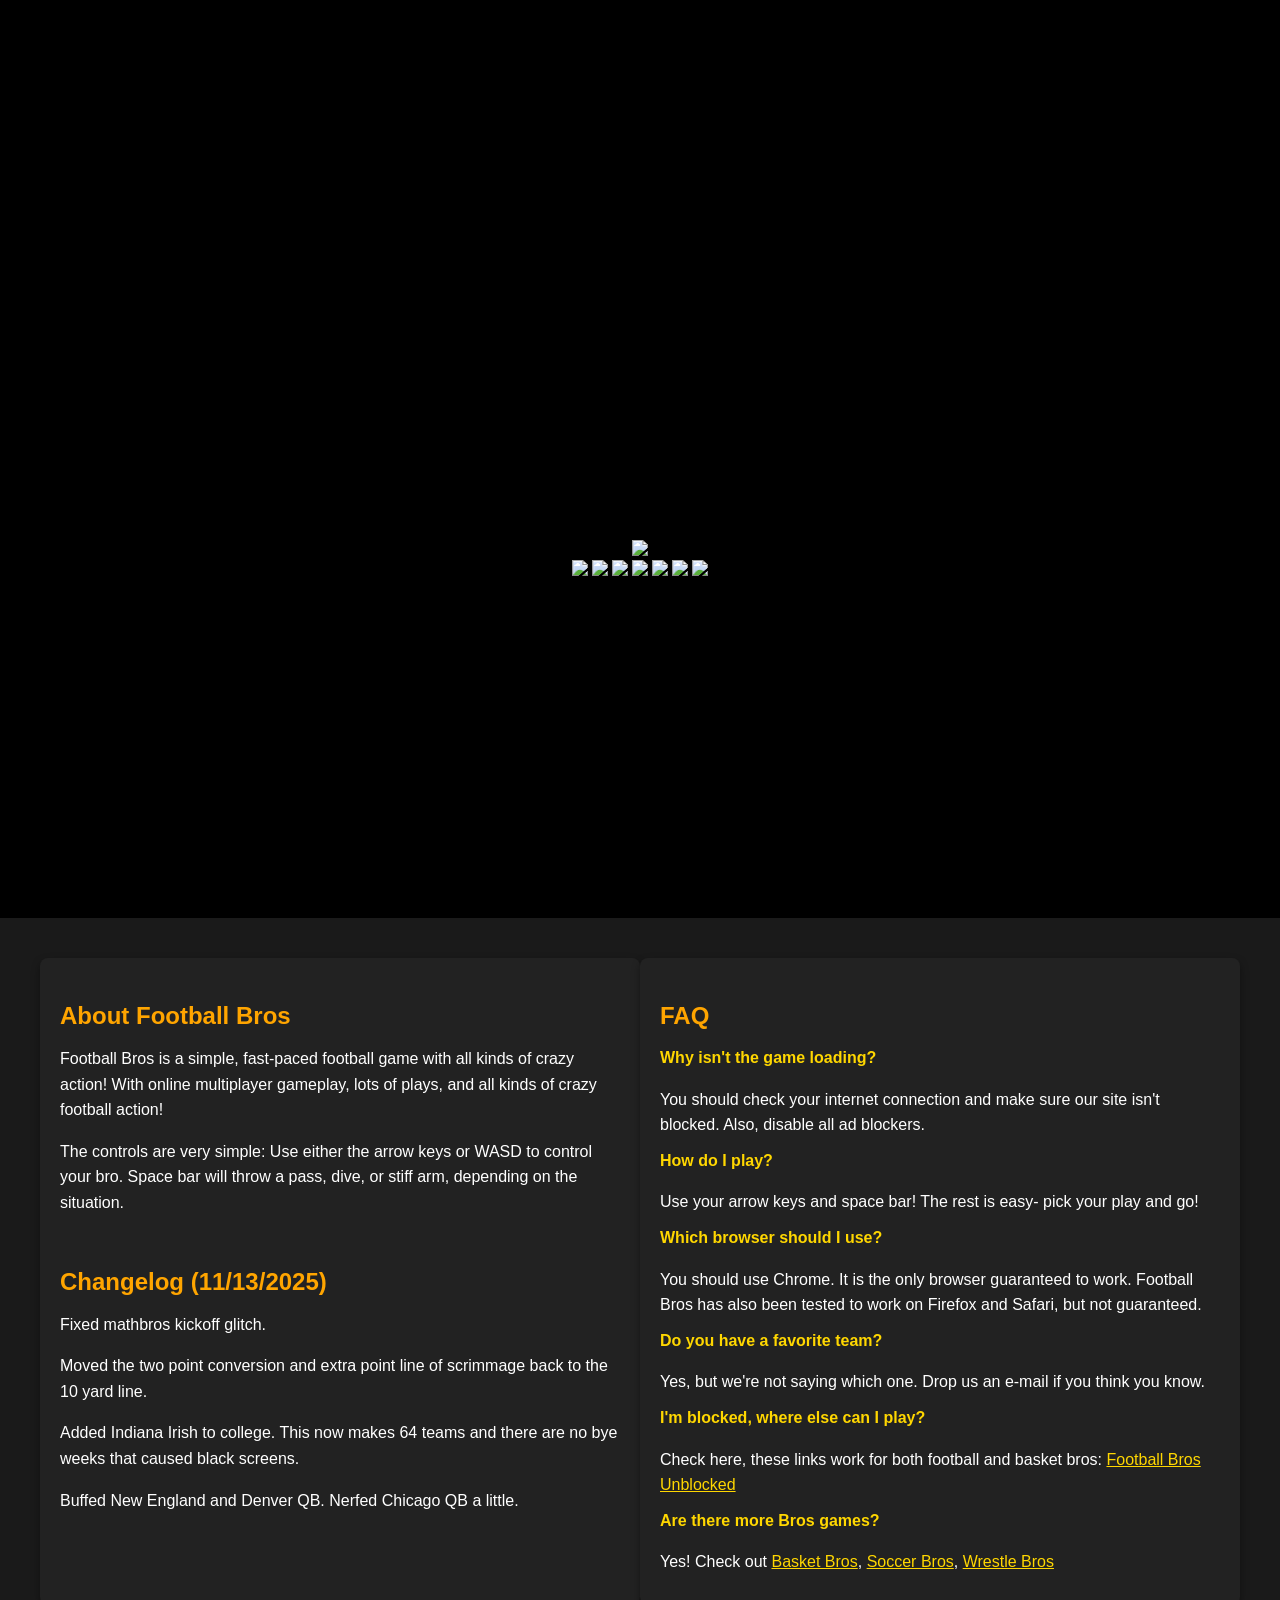
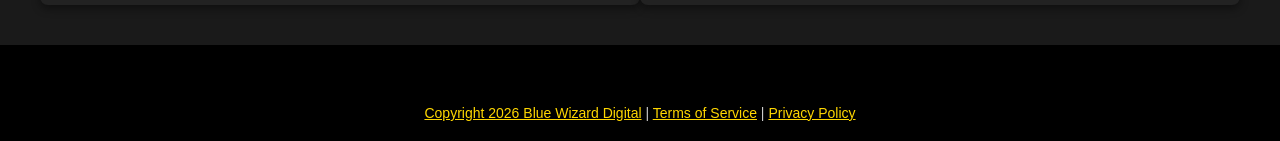
==== football-bros.html @ de3080df "Create football-bros.html" ====
<!DOCTYPE html>
<html lang="en">
<head>

	<meta charset="utf-8">

	<title>FOOTBALL BROS | Official Site</title>

	<meta name="description" content="Online multiplayer football! Bone crushing hits, long bombs, and tons more!" />
	<meta id="viewport" name="viewport" content="width=device-width, initial-scale=1.0, maximum-scale=1.0, user-scalable=no" />
	<link rel="shortcut icon" type="image/png" href="./favicon.png">
	<meta name="Keywords" content="Football, Play, Free, Online, Multiplayer, Games, IO, Sports, Scrolling, Friends">
	<meta name="author" content="Blue Wizard Digital">

	<meta property="og:type" content="website" />
	<meta property="og:url" content="https://footballbros.io" />
	<meta property="og:title" content="Football Bros" />
	<meta property="og:description" content="Online multiplayer football! Bone crushing hits, long bombs, and tons more!" />
	<meta property="og:image" content="https://footballbros.io/splash.jpg" />
	<link rel="manifest" href="manifest.json">

		<script type="text/javascript" src="./FootballBros.js?th=1791892410"></script>

	<script>

		window.addEventListener ("touchmove", function (event) { event.preventDefault (); }, { capture: false, passive: false });
		if (typeof window.devicePixelRatio != 'undefined' && window.devicePixelRatio > 2) {
			var meta = document.getElementById ("viewport");
			meta.setAttribute ('content', 'width=device-width, initial-scale=' + (2 / window.devicePixelRatio) + ', user-scalable=no');
		}
		window.addEventListener('keydown', function(e) {
			var tag = e.target.tagName;
			if (tag !== 'INPUT' && tag !== 'TEXTAREA') {
				e.preventDefault();
			}
		});
		var aCo = "US";
	</script>

	<style>
		html,body { margin: 0; padding: 0; height: 100%; background: #000000; color: orange; height: 100%; width: 100%; height: 100vh; width: 100vw; margin:0; padding:0;}
		.body::-webkit-scrollbar { /* WebKit */
 			width: 0px;
		}
		#openfl-content { background: #000000; width: 100%; height: 100%; }
		#spinner {
			-webkit-transform-origin: 50% 50%;
			-moz-transform-origin: 50% 50%;
			-o-transform-origin: 50% 50%;
			transform-origin: 50% 50%;
			 width: 82px;
			 height: 81px;
			-webkit-animation: spin1 2s infinite linear;
			-moz-animation: spin1 2s infinite linear;
			-o-animation: spin1 2s infinite linear;
			-ms-animation: spin1 2s infinite linear;
			animation: spin1 2s infinite linear;
		}




		/* Main content styling */
		#more {
			display: flex;
			justify-content: space-between;
			background-color: #1a1a1a;
			padding: 40px;
			border-top: 0px solid #444;
			color: #fff;
			font-family: 'Arial', sans-serif;
		}

		.info-box {
			width: 48%;
			background-color: #222;
			padding: 20px;
			border-radius: 8px;
			box-shadow: 0 4px 8px rgba(0, 0, 0, 0.4);
		}

		h3 {
			font-size: 24px;
			color: #ffa500; /* Football-themed color */
			margin-bottom: 15px;
		}

		p, b {
			line-height: 1.6;
			font-size: 16px;
		}

		p {
			margin-bottom: 10px;
		}

		b {
			color: #ffd700; /* Highlighted question color */
		}


		/* unvisited link */
		a:link {
		color: #ffd700;
		}

		/* visited link */
		a:visited {
		color: #ffd700;
		}

		/* mouse over link */
		a:hover {
		color: #ffd700;
		}

		/* selected link */
		a:active {
		color: #ffd700;
		}

		.notch-top-left {
			width: 20px;
			height: 20px;
			background-color: var(--background-color, #1a1a1a);
			position: absolute;
			top: -10px;
			left: -10px;
			clip-path: polygon(100% 0, 0 100%, 100% 100%);
		}

		/* Footer styling */
		footer {
			background-color: #000;
			padding: 20px 0;
			text-align: center;
			color: #ccc;
			font-size: 14px;
			border-top: 2px solid #444;
			margin-top: 40px;
			font-family: 'Arial', sans-serif;
			border: 0;
		}

		.feedback-form {
		position: absolute;
		top: 50%;
		left: 50%;
		transform: translate(-50%, -50%);
		width: 50vw;
		height: 50vh;
		background-color: #2A6DB0;
		padding: 20px;
		border: 4px solid #FF0000;
		box-shadow: 0px 0px 10px rgba(0, 0, 0, 0.5);
		text-align: center;
		color: #FFFFFF;
		}
		.feedback-form h3 {
		font-size: 24px;
		margin-bottom: 20px;
		color: #FFFFFF;
		text-shadow: 2px 2px #000000;
		}
		.feedback-form textarea {
		width: calc(100% - 20px);
		height: 50%;
		margin-bottom: 10px;
		padding: 10px;
		font-size: 16px;
		font-family: 'Courier New', Courier, monospace;
		border: 3px solid #000000;
		background-color: #000000; /* Black background */
		color: #FFFFFF; /* White text */
		resize: none;
		box-sizing: border-box;
		}
		.feedback-form button {
		width: 100%;
		padding: 12px;
		background-color: #FFD700; /* Yellowish background */
		color: #000000;
		border: 3px solid #FF0000;
		border-radius: 0;
		font-size: 18px;
		cursor: pointer;
		font-family: 'Courier New', Courier, monospace;
		text-shadow: 1px 1px #000000;
		}
		.feedback-form button:hover {
		background-color: #FFB800; /* Slightly darker yellow on hover */
		color: #FFFFFF;
		}

  	</style>


	<!-- Google tag (gtag.js) -->
		<script async src="https://www.googletagmanager.com/gtag/js?id=G-GREB63PWEL"></script>
	<script>
		window.dataLayer = window.dataLayer || [];
		function gtag(){dataLayer.push(arguments);}
		gtag('js', new Date());
		if(location.hostname != "localhost") gtag('config', "G-GREB63PWEL", { cookie_flags: 'secure;samesite=none' });
	</script>
		<!-- Google Tag Manager -->
	<script>(function(w,d,s,l,i){w[l]=w[l]||[];w[l].push({'gtm.start':
	new Date().getTime(),event:'gtm.js'});var f=d.getElementsByTagName(s)[0],
	j=d.createElement(s),dl=l!='dataLayer'?'&l='+l:'';j.async=true;j.src=
	'https://www.googletagmanager.com/gtm.js?id='+i+dl;f.parentNode.insertBefore(j,f);
	})(window,document,'script','dataLayer',"GTM-TJ7G82BL");</script>
	<!-- End Google Tag Manager -->
	
		<script>
			//Interstitial ad available event
			document.addEventListener("aip_interstitialadavailable", function(e) {
				console.log("An interstitial ad is available");
			});
		</script>
		<script>
			console.log("Initting AIP")
			window.aiptag = window.aiptag || {cmd: []};
			aiptag.cmd.display = aiptag.cmd.display || [];
			aiptag.cmd.player = aiptag.cmd.player || [];

			//CMP tool settings
			aiptag.consented = false; // GDPR setting, please set this value to false if an EU user has declined or not yet accepted marketing cookies, for users outside the EU please use true and for users accepted the GDPR also use true
			aiptag.cmp = {
				show: true,
				position: "centered",
				button: false,
				buttonText: "Privacy settings",
				buttonPosition: "bottom-left"
			}

			aiptag.cmd.player.push(function() {
				adplayer = new aipPlayer({
					AIP_ADBREAK_COMPLETE: function ()  {
						console.log("Adbreak Completed");
						Main.DoneInterstitialAd(false);
					},
					AD_WIDTH: 960,
					AD_HEIGHT: 540,
					AD_DISPLAY: 'default', //default, fullscreen, center, fill
					TRUSTED: true,
					LOADING_TEXT: 'loading advertisement',
					PREROLL_ELEM: function(){return document.getElementById('preroll')},
					AIP_COMPLETE: function (state)  {
						/*******************
						 ***** WARNING *****
						*******************
						Please do not remove the PREROLL_ELEM
						from the page, it will be hidden automaticly.
						If you do want to remove it use the AIP_REMOVE callback.
						*/
						Main.DoneVideoAd();
						window.focus();
						window.document.getElementById('openfl-content').focus();
						if(state == null) state = 'null';
						console.log('Video Ad Complete: '+state);
						SendEvent('event', 'donevideo-'+lastUnitPlayed+"-"+state);
					},
					AIP_REMOVE: function ()  {
						// Here it's safe to remove the PREROLL_ELEM from the page if you want. But it's not recommend.
					}
				});
			});

		</script>
				<script async src="//api.adinplay.com/libs/aiptag/pub/SSK/footballbros.io/tag.min.js"></script>
			
	<script>

		

	function SetupMSNotification()
	{
		console.log("notifying");
		if(typeof $msstart !== 'undefined')
		{
			console.log("notifying2");
			var id = btoa("https:\/\/footballbros.io\/sbros_364x180.png");
			$msstart.scheduleNotificationAsync({title: "Unlock new bros now!",
												description: "You are just about to unlock a new Bro! Who will it be?",
												type: 1,
												minDelayInSeconds: 24*60*60
											}).then(response => {
					console.log("notification response: "+response);
				});
			$msstart.scheduleNotificationAsync({title: "Score all over your bros!",
											description: "New bros just waiting to be scored on! Unlock them now!",
											type: 1,
											minDelayInSeconds: 24*7*60*60
										}).then(response => {
				console.log("notification response: "+response);
			});

  		}
	}

	var msAdID;
	function LoadVideo()
	{
		if(typeof $msstart !== 'undefined')
		{
			$msstart.loadAdsAsync().then(adInstance => {
    			// Use the adInstance.instanceId to make a call to showAdsAsync
				msAdID = adInstance.instanceId;
			});

			SetupMSNotification();
		}
	}

	function ShowVideo(theUnitName=null)
	{
		//Main.DoneVideoAd(true);
		//return;//! when aip is live, remove this

		console.log('SHOW_VIDEO:'+theUnitName);
		var aUnitName = "";
		if(typeof $msstart !== 'undefined')
		{
			$msstart.showAdsAsync(msAdID).then(adInstance => {
   			 	// Use the adInstance.showAdsCompletedAsync to be notified of the completion of showing the advertisement
				adInstance.showAdsCompletedAsync.then((val) => {
					console.log('MS Video Ad Complete');
					Main.DoneVideoAd();
					window.focus();
					window.document.getElementById('openfl-content').focus();
					LoadVideo();
				}).catch((err) => {
					console.log('Ms Video Ad Error');
					Main.DoneVideoAd();
					window.focus();
					window.document.getElementById('openfl-content').focus();
					LoadVideo();
				});
			});
		}
		else if(typeof gCrazySDK !== 'undefined') {
			gCrazySDK.addEventListener("adFinished", Main.DoneVideoAd); // reenable sound, enable ui
			gCrazySDK.addEventListener("adError", Main.DoneVideoAd); // reenable sound, enable ui
			gCrazySDK.requestAd();
			console.log('CG_AD_REQUESTED');
			SendEvent('event', 'cgvideo');
			return;
		}
		else if (window.ascAds) {
			console.log('[ASC] ShowVideo: ascAds=true, attempting preroll');
			// Dynamically create preroll div on demand
			var prerollDiv = ascGetOrCreateDiv("footballbros_preroll");
			prerollDiv.style.display = 'block';
			prerollDiv.style.visibility = 'visible';
			prerollDiv.style.position = 'fixed';
			prerollDiv.style.top = '50%';
			prerollDiv.style.left = '50%';
			prerollDiv.style.transform = 'translate(-50%, -50%)';
			prerollDiv.style.zIndex = '150';
			if (typeof pbjs !== 'undefined' && typeof pbjs.processAdsOnPage === 'function') {
				lastUnitPlayed = 'asc_preroll';
				SendEvent('event', 'startvideo-asc_preroll');
				console.log('[ASC] ShowVideo: calling processAdsOnPage for preroll');
				pbjs.que.push(function() { pbjs.processAdsOnPage(); });

				// Create skip button as a SEPARATE fixed element on body
				// (processAdsOnPage replaces ad div contents, destroying any children)
				var skipBtn = document.createElement('div');
				skipBtn.id = 'asc-preroll-skip';
				skipBtn.style.cssText = 'position:fixed; bottom:calc(50% - 250px); right:calc(50% - 460px); z-index:200; background:rgba(0,0,0,0.7); color:#fff; padding:8px 16px; font-family:sans-serif; font-size:14px; border-radius:4px; cursor:default; user-select:none;';
				document.body.appendChild(skipBtn);

				var countdown = 5;
				skipBtn.textContent = 'Skip in ' + countdown + '...';
				var countdownInterval = setInterval(function() {
					countdown--;
					if (countdown > 0) {
						skipBtn.textContent = 'Skip in ' + countdown + '...';
					} else {
						clearInterval(countdownInterval);
						skipBtn.textContent = 'Skip Ad \u25B6';
						skipBtn.style.cursor = 'pointer';
						skipBtn.style.background = 'rgba(0,0,0,0.85)';
						skipBtn.onmouseover = function() { skipBtn.style.background = 'rgba(50,50,50,0.95)'; };
						skipBtn.onmouseout = function() { skipBtn.style.background = 'rgba(0,0,0,0.85)'; };
						skipBtn.onclick = function() {
							clearInterval(countdownInterval);
							prerollDiv.style.display = 'none';
							prerollDiv.style.visibility = 'hidden';
							if (skipBtn.parentNode) skipBtn.parentNode.removeChild(skipBtn);
							Main.DoneVideoAd();
							window.focus();
							window.document.getElementById('openfl-content').focus();
							console.log('[ASC] ShowVideo: preroll skipped by user');
						};
					}
				}, 1000);
			} else {
				console.warn('[ASC] ShowVideo: pbjs.processAdsOnPage not available, skipping preroll');
				Main.DoneVideoAd();
				window.focus();
				window.document.getElementById('openfl-content').focus();
			}
		}
		else if (window.optiAds) {
			console.log('[OPTI] ShowVideo: no video ad support, completing immediately');
			Main.DoneVideoAd();
			window.focus();
			window.document.getElementById('openfl-content').focus();
		}
		else if (typeof adplayer === 'undefined') {
			var pr = document.getElementById('preroll');
			if (pr) { pr.style.display = 'none'; pr.style.visibility = 'hidden'; }
			Main.DoneVideoAd(true);
			SendEvent('event', 'video_adblocked');
			console.log('VIDEO_ADBLOCKED');

		} else {
			var aStr = 'preroll';
			//if(theUnitName != null) aStr = theUnitName;
			lastUnitPlayed = aStr;
			SendEvent('event', 'startvideo-'+aStr);

			aiptag.cmd.player.push(function() { adplayer.startVideoAd(theUnitName); });
		}
	}
	</script>

	<!-- Firebase App (the core Firebase SDK) -->
	<script src="https://www.gstatic.com/firebasejs/8.10.0/firebase-app.js"></script>
	<!-- Firebase Authentication -->
	<script src="https://www.gstatic.com/firebasejs/8.10.0/firebase-auth.js"></script>
	<!-- Firebase Firestore (Database) -->
	<script src="https://www.gstatic.com/firebasejs/8.10.0/firebase-firestore.js"></script>

	<script>
		// Your web app's Firebase configuration
  		const firebaseConfig = {
			apiKey: "AIzaSyAFCwYdbkLozIgtH5zuGydcjk_LNhYnve0",
			authDomain: "football-bros-8f1b3.firebaseapp.com",
			projectId: "football-bros-8f1b3",
			storageBucket: "football-bros-8f1b3.appspot.com",
			messagingSenderId: "807434051106",
			appId: "1:807434051106:web:7e2fd59782e7c13165f47b"  		};

		// Initialize Firebase
		firebase.initializeApp(firebaseConfig);
		const auth = firebase.auth();
		const db = firebase.firestore();
		var userData = "";

		function triggerSignIn()
		{
			var provider = new firebase.auth.GoogleAuthProvider();
			auth.signInWithPopup(provider);
		}

				// Save game data function
		function saveGameData(gameDataValue) {
			console.log('saving gameData:' + gameDataValue);
			var userId = auth.currentUser.uid;
			userData = gameDataValue;
			db.collection('users').doc(userId).set({
				gameData: gameDataValue
			}).then(function() {
				console.log('Game data saved');
			}).catch(function(error) {
				console.error('Error saving game data:', error);
			});
		}

		// Load game data function
		function loadGameData() { return userData; }

		function loadGameDataAsync() {
			var userId = auth.currentUser.uid;
			db.collection('users').doc(userId).get().then(function(doc) {
				if (doc.exists) {
					userData = doc.data().gameData;
					//Main.LoadGlobals();
					console.log('Game data:', doc.data().gameData);
					if (typeof Main != "undefined")
					{
						Main.LoadDataComplete();
					}
				// Use the game data in your game
				} else {
				console.log('No such document!');
				}
			}).catch(function(error) {
				console.error('Error loading game data:', error);
			});
		}

   // Firebase auth state observer
   		auth.onAuthStateChanged(function(user) {
      		if (user) {
				loadGameDataAsync();
				SendEvent('event', 'sign_in');
				console.log('user signed in');
			} else {
				console.log('No user signed in');
				SendEvent('event', 'sign_out');
			}
    	});

		function signOut()
		{
			auth.signOut().then(() => {
				Main.SignOutComplete();
				console.log('signed out');
			});
		}

		function isUserLoggedIn() {
			return auth.currentUser !== null;
		}
	</script>

	
</head>
<body style="overflow:hidden;">
	<noscript>Enable JavaScript bro!</noscript>
		<!-- Google Tag Manager (noscript) -->
	<noscript><iframe src="https://www.googletagmanager.com/ns.html?id=GTM-TJ7G82BL"
	height="0" width="0" style="display:none;visibility:hidden"></iframe></noscript>
	<!-- End Google Tag Manager (noscript) -->
		<script>

		//alert("Globals:"+localStorage.getItem("/:Globals").length);
		/////////////////////////////////////////////////////////////////////
		////////////////////////////////////////////////////////////////////
		var url = window.location.href;
		if(url.includes("www."))
		{
				url = url.replace("www.","");

				var f = document.createElement('form');
				f.action=url;
				f.method='POST';
				var i=document.createElement('input');
				i.type='hidden';
				i.name='FGlobals';
				i.value=localStorage.getItem("/:Globals");
				f.appendChild(i);

				document.body.appendChild(f);
				f.submit();
		}
		else
		{
				var aPost = "";
								var aStorage = localStorage.getItem("/:Globals");
				var aLen = 0;
				if(aStorage != null && aStorage.length > 0)
				{
						aLen = aStorage.length;
				}
				if(aPost.length > aLen) localStorage.setItem("/:Globals", aPost);
				if(aPost.length > 0 && aPost.length == aLen) localStorage.setItem("/:Globals", aPost);
		}
		/////////////////////////////////////////////////////////////////////
		////////////////////////////////////////////////////////////////////

	</script>

    <div id="loading" style="position: absolute; z-index: 15; top: 60%; left: 50%; transform: translate(-50%, 0); background: black;">
			<center><img src="assets/loading4.png"><br/>
			<img src="assets/fbro.png">
			<img src="assets/bbbro.png">
			<img src="assets/sbro.png">
			<img src="assets/wbro.png">
			<img src="assets/kbro.png">
			<img src="assets/kartbro.png">
			<img src="assets/bbro.png">
			<br/>
			</center>
	</div>
	<!-- <div id="logo" style="position: fixed; bottom: 10px; right: 10px; z-index: 1000;"><img src="assets/bw_logo.gif"></div> -->


	<div id="side-ad-left" style="display: none; position: fixed; top: 0; width: 300px; height: 100vh; background: #fff; z-index: 100; justify-content: center; align-items: center;">
	</div>
	<div id="game2" style="width: 100%; height: 100%; ">
		<div id="openfl-content"  onblur="window.focus();"
												style="width: 100%; float:left;"
									>
			<script type="text/javascript">
				lime.embed ("FootballBros", "openfl-content", 0, 0, { parameters: {} });
			</script>
		</div>
		<div id="preroll" style="width: 960px; height: 540px; display: none; position: absolute; top: 50%; left: 50%; z-index: 100; transform: translate(-50%, -50%);">
		</div>

				<div id="footballbros-io_160x600" style="width: 160px; height: 600px; visibility:hidden; position: absolute; top: 30px; left: 30px; z-index: 100;overflow: hidden;">
		</div>
		<div id="footballbros-io_160x600_2" style="width: 160px; height: 600px; visibility:hidden; position: absolute; top: 30px; left: 30px; z-index: 100;overflow: hidden;">
		</div>
		<div id="footballbros-io_300x250" style="width: 336px; height: 280px; visibility:hidden; position: absolute; top: 30px; left: 30px; z-index: 100;overflow: hidden;">
		</div>
		<div id="footballbros-io_300x250_2" style="width: 336px; height: 280px; visibility:hidden; position: absolute; top: 30px; left: 30px; z-index: 100;overflow: hidden;">
		</div>
		<script>
			// Preload 300x250 units so they're ready for the title screen
			(window.aiptag = window.aiptag || {cmd: {display: []}});
			aiptag.cmd.display = aiptag.cmd.display || [];
			aiptag.cmd.display.push(function() {
				aipDisplayTag.display('footballbros-io_300x250');
				aipDisplayTag.display('footballbros-io_300x250_2');
			});
		</script>
		<div id="footballbros-io_300x600" style="visibility:hidden; width: 300px; height: 600px; position: absolute; left: 30px; z-index: 100; overflow: hidden; background-color: rgba(0,0,0,0.5);">
		</div>
		<div id="footballbros-io_728x90" style="visibility:hidden; width: 728px; height: 90px; position: absolute; top: 30px; left: 30px; z-index: 100;overflow: hidden;">
		</div>
		<div id="footballbros-io_728x90_m" style="visibility:hidden; width: 728px; height: 90px; position: absolute; top: 30px; left: 30px; z-index: 100;overflow: hidden;">
		</div>
		<div id="footballbros-io_970x250" style="visibility:hidden; width: 970px; height: 250px; position: absolute; top: 30px; left: 30px; z-index: 100; text-align: center;overflow: hidden;">
		</div>
		
		

		<div class="feedback-form" id="feedbackForm" style="display:none;">
			<h3>Report a Bug/Glitch</h3>
			<textarea id="feedback" placeholder="Describe the bug or glitch with a lot of details, like how to make the glitch happen and anything else whether it seems useful or not..."></textarea>
			<textarea id="email" placeholder="Email address (optional)" style="height: 50px;"></textarea>
			<textarea id="discord" placeholder="Discord ID (optional)" style="height: 50px;"></textarea>
			<button onclick="sendFeedback()" id="submitBtn">Submit Feedback</button>
			<br/>
			<br/>
			<button onclick="document.getElementById('feedbackForm').style.display='none'" id="submitBtn">Cancel</button>
			<p id="responseMsg"></p>
		</div>
		<script>
			//                                                                                                                          var doFeedback = true;
			function getOSFromUserAgent() {
				const userAgent = navigator.userAgent;
				const platform = navigator.platform;

				// Check for common platforms and OS
				if (/Windows NT/i.test(userAgent)) return 'Windows';
				if (/Mac OS X/i.test(userAgent)) return 'macOS';
				if (/Linux/i.test(userAgent)) return 'Linux';
				if (/Android/i.test(userAgent)) return 'Android';
				if (/iPhone|iPad|iPod/i.test(userAgent)) return 'iOS';
				if (/CrOS/i.test(userAgent)) return 'Chrome OS';

				// Default to the platform if no match
				return platform || 'Unknown';
			}
			async function sendFeedback() {
				var feedback = '*'+document.getElementById("feedback").value.trim()+'*';
				var email = document.getElementById("email").value.trim();
				var discord = document.getElementById("discord").value.trim();
				const screenResolution = `${window.screen.width}x${window.screen.height}`;
				const windowResolution = `${window.innerWidth}x${window.innerHeight}`;
				var aOS = getOSFromUserAgent();
				var aCity = "Spokane";
                const hostname = window.location.hostname;
				const gpu = (() => {
					const canvas = document.createElement('canvas');
					const gl = canvas.getContext('webgl') || canvas.getContext('experimental-webgl');
					const debugInfo = gl?.getExtension('WEBGL_debug_renderer_info');
					const gpuInfo = debugInfo ? gl.getParameter(debugInfo.UNMASKED_RENDERER_WEBGL) : 'Unknown';

					// Cleanup
					canvas.remove(); // Remove the canvas from the DOM (if it was added)
					return gpuInfo;
				})();

				feedback = feedback + '\nDomain: ' + hostname;
				feedback = feedback + ', OS: ' + aOS;
				feedback = feedback + ', Screen res: ' + screenResolution;
				feedback = feedback + ', Window res: ' + windowResolution;
				feedback = feedback + ', GPU: ' + gpu;
				feedback = feedback + ', City: ' + aCity;
				feedback = feedback + ', Email: ' + email;
				feedback = feedback + ', Discord: ' + discord;

				const responseMsg = document.getElementById("responseMsg");
				const submitBtn = document.getElementById("submitBtn");

				if (!feedback) {
				alert("Please enter feedback.");
				return;
				}

				submitBtn.disabled = true;
				responseMsg.textContent = "Submitting...";

				try {
				const response = await fetch("sendFeedback.php", {
					method: "POST",
					headers: {
					"Content-Type": "application/x-www-form-urlencoded"
					},
					body: new URLSearchParams({
					feedback: feedback
					})
				});

				const result = await response.json();

				if (result.status === "success") {
					document.getElementById("feedbackForm").style.display = "none"; // Close the feedback form
					alert(result.message); // Show success message
				} else {
					document.getElementById("feedbackForm").style.display = "none"; // Close the feedback form
					alert(result.message); // Show error message
				}
				} catch (error) {
					document.getElementById("feedbackForm").style.display = "none"; // Close the feedback form
					alert("Error submitting feedback. Please try again.");
				}

				submitBtn.disabled = false;
			}
		</script>



	</div>
	<br/>
	<div tabindex="-1" id="more">
				<div class="info-box">
			<h3>About Football Bros</h3>
			<p>Football Bros is a simple, fast-paced football game with all kinds of crazy action! With online multiplayer gameplay, lots of plays, and all kinds of crazy football action!</p>
			<p>The controls are very simple: Use either the arrow keys or WASD to control your bro. Space bar will throw a pass, dive, or stiff arm, depending on the situation.</p>
			<br/>
						<h3>Changelog (11/13/2025)</h3>
						<p>Fixed mathbros kickoff glitch.</p>
						<p>Moved the two point conversion and extra point line of scrimmage back to the 10 yard line.</p>
						<p>Added Indiana Irish to college. This now makes 64 teams and there are no bye weeks that caused black screens.</p>
						<p>Buffed New England and Denver QB. Nerfed Chicago QB a little.</p>
								</div>
		<div class="info-box">
			<h3>FAQ</h3>
						<b>Why isn&#039;t the game loading?</b>
			<p>You should check your internet connection and make sure our site isn't blocked. Also, disable all ad blockers.</p>
						<b>How do I play?</b>
			<p>Use your arrow keys and space bar! The rest is easy- pick your play and go!</p>
						<b>Which browser should I use?</b>
			<p>You should use Chrome. It is the only browser guaranteed to work. Football Bros has also been tested to work on Firefox and Safari, but not guaranteed.</p>
						<b>Do you have a favorite team?</b>
			<p>Yes, but we're not saying which one. Drop us an e-mail if you think you know.</p>
						<b>I&#039;m blocked, where else can I play?</b>
			<p>Check here, these links work for both football and basket bros: <a tabindex="-1" href="https://sites.google.com/bluewizard.com/basket-bros-unblocked">Football Bros Unblocked</a></p>
									<b>Are there more Bros games?</b>
			<p>Yes! Check out <a tabindex="-1" href="https://basketbros.io">Basket Bros</a>, <a tabindex="-1" href="https://soccerbros.gg">Soccer Bros</a>, <a tabindex="-1" href="https://wrestlebros.io">Wrestle Bros</a></p>
					</div>
			</div>
	<footer tabindex="-1">
		<div class="footer-links">
			<a tabindex="-1" href="https://bluewizard.com">Copyright 2026 Blue Wizard Digital</a> |
			<a tabindex="-1" href="https://bluewizard.com/terms/">Terms of Service</a> |
			<a tabindex="-1" href="https://bluewizard.com/privacypolicy/">Privacy Policy</a>
		</div>
	</footer>
	<script>
		// New global state for ad refresh timing and one-time checks
		var adRefreshStates = {};
		var adLastShown = {};      // tracks when each ad was last loaded/refreshed (ms timestamp)
		var AD_MIN_AGE = 20000;    // minimum ms before an ad can be refreshed (20 seconds)
		var adPrefix = "footballbros-io";
		var prerollId = "footballbros_preroll";

		function refreshTag(theTag) {
			try {
				delete aipNeedsRefresh[theTag];
				aiptag.cmd.display.push(function() { aipDisplayTag.refresh(theTag); });
				console.log('Tag refreshed successfully');
			} catch (error) {
				console.error('Error refreshing the tag:', error);
			}
		}

		// ---- AdinPlay hide workaround ----
		// aipDisplayTag.destroy() doesn't stick: AdinPlay keeps rendering into a slot after
		// it has been destroyed, so hidden ads keep serving with zero viewability, which drags
		// CPMs down. So on hide we destroy the tag AND take the slot's div out of the document
		// ("park" it). With no container in the page there is nothing to render into. The div
		// goes back exactly where it was the next time the game shows that slot.
		var aipParked = {};        // divName -> { el, parent, observer, reported }
		var aipNeedsRefresh = {};  // divName -> true once destroyed; the next show must refresh

		function isAipSlot(divName) {
			return !window.optiAds && !window.ascAds && typeof divName === 'string'
				&& divName.indexOf(adPrefix + '_') === 0;
		}

		function aipDestroySlot(divName) {
			if (typeof aipDisplayTag === 'undefined') return;
			aipNeedsRefresh[divName] = true;
			delete adLastShown[divName];  // destroyed, so the "young ad, re-show without refresh" path no longer applies
			try {
				aiptag.cmd.display.push(function() {
					if (typeof aipDisplayTag !== 'undefined') aipDisplayTag.destroy(divName);
				});
			} catch (error) {
				console.error('Error destroying aip tag ' + divName + ':', error);
			}
		}

		function aipParkSlot(divName) {
			if (aipParked[divName]) return;
			var el = document.getElementById(divName);
			if (!el || !el.parentNode) return;
			var rec = { el: el, parent: el.parentNode, observer: null, reported: false };
			el.innerHTML = '';
			el.parentNode.removeChild(el);
			// If AdinPlay still writes into the (now detached) div, wipe it and report it once
			rec.observer = new MutationObserver(function() {
				if (!el.firstChild) return;
				el.innerHTML = '';
				if (!rec.reported) {
					rec.reported = true;
					console.warn('[AIP] rendered into hidden slot after destroy: ' + divName);
					SendEvent('event', 'aip_render_while_hidden');
				}
			});
			rec.observer.observe(el, { childList: true, subtree: true });
			aipParked[divName] = rec;
		}

		function aipUnparkSlot(divName) {
			var rec = aipParked[divName];
			if (!rec) return;
			delete aipParked[divName];
			rec.observer.disconnect();
			// A different element took this id while ours was out of the page -- ours wins
			var other = document.getElementById(divName);
			if (other && other !== rec.el) {
				console.warn('[AIP] another element took the id of hidden slot ' + divName + ', replacing it');
				SendEvent('event', 'aip_slot_id_taken');
				other.remove();
			}
			var parent = rec.parent.isConnected ? rec.parent : document.getElementById('game2');
			parent.appendChild(rec.el);
		}

		// Track when a banner ad actually renders content
		var lastAdRenderedTime = 0;
		var _adObserver = null;
		var _adFallbackTimer = null;
		function getAdRenderedTime() { return lastAdRenderedTime; }
		function resetAdRenderedTime() {
			lastAdRenderedTime = 0;
			if (_adObserver) { _adObserver.disconnect(); _adObserver = null; }
			if (_adFallbackTimer) { clearTimeout(_adFallbackTimer); _adFallbackTimer = null; }
		}
		function markAdRendered(reason) {
			if (lastAdRenderedTime > 0) return;
			lastAdRenderedTime = Date.now();
			console.log('Ad rendered (' + reason + ') at ' + lastAdRenderedTime);
			if (_adObserver) { _adObserver.disconnect(); _adObserver = null; }
			if (_adFallbackTimer) { clearTimeout(_adFallbackTimer); _adFallbackTimer = null; }
		}
		function watchAdDiv(divName) {
			resetAdRenderedTime();

			// Determine which element to watch
			var el = null;
			if (window.optiAds && optiSlotMap[divName]) {
				el = optiGetDiv(optiSlotMap[divName]);
			}
			if (!el) {
				el = document.getElementById(divName);
			}
			if (!el) { markAdRendered('no div'); return; }

			function watchIframe(iframe) {
				try {
					if (iframe.contentDocument && iframe.contentDocument.readyState === 'complete' && iframe.offsetHeight > 5) {
						markAdRendered('iframe already loaded');
						return;
					}
				} catch(e) {}
				iframe.addEventListener('load', function() {
					markAdRendered('iframe load');
				});
				var pollCount = 0;
				var poll = setInterval(function() {
					pollCount++;
					if (iframe.offsetHeight > 5 && iframe.offsetWidth > 5) {
						clearInterval(poll);
						markAdRendered('iframe dimensions');
					}
					if (pollCount > 40) clearInterval(poll);
				}, 100);
			}

			// Fallback: if no iframe appears within 3s, ad failed to load
			_adFallbackTimer = setTimeout(function() {
				markAdRendered('no ad loaded');
			}, 3000);

			var existing = el.querySelector('iframe');
			if (existing) { watchIframe(existing); return; }

			_adObserver = new MutationObserver(function() {
				var iframe = el.querySelector('iframe');
				if (iframe) {
					_adObserver.disconnect();
					_adObserver = null;
					watchIframe(iframe);
				}
			});
			_adObserver.observe(el, { childList: true, subtree: true });
		}

		// ASC: slot name -> default size mapping (built from config prefix)
		var ascSlotSizes = {};
		ascSlotSizes[adPrefix+'_160x600'] = {w: 160, h: 600};
		ascSlotSizes[adPrefix+'_160x600_2'] = {w: 160, h: 600};
		ascSlotSizes[adPrefix+'_300x250'] = {w: 336, h: 280};
		ascSlotSizes[adPrefix+'_300x250_2'] = {w: 336, h: 280};
		ascSlotSizes[adPrefix+'_300x600'] = {w: 300, h: 600};
		ascSlotSizes[adPrefix+'_728x90'] = {w: 728, h: 90};
		ascSlotSizes[adPrefix+'_728x90_m'] = {w: 728, h: 90};
		ascSlotSizes[adPrefix+'_970x250'] = {w: 970, h: 250};
		ascSlotSizes[prerollId] = {w: 960, h: 540};

		// Cache of dynamically created ASC divs (keyed by slot name)
		var ascDivCache = {};

		// ASC helper: get or create a div with ot-name for a given slot
		function ascGetOrCreateDiv(slotName) {
			// Return cached div if it still exists in DOM
			if (ascDivCache[slotName] && ascDivCache[slotName].parentNode) {
				return ascDivCache[slotName];
			}
			var size = ascSlotSizes[slotName] || {w: 300, h: 250};
			var div = document.createElement('div');
			div.setAttribute('ot-name', slotName);
			div.style.width = size.w + 'px';
			div.style.height = size.h + 'px';
			div.style.visibility = 'hidden';
			div.style.position = 'absolute';
			div.style.zIndex = '100';
			div.style.overflow = 'hidden';
			div.style.top = '30px';
			div.style.left = '30px';
			document.getElementById('game2').appendChild(div);
			ascDivCache[slotName] = div;
			console.log('[ASC] Created dynamic div for slot: ' + slotName + ' (' + size.w + 'x' + size.h + ')');
			return div;
		}

		// ASC helper: find existing div by ot-name (for ShowUnitBannerAd compatibility)
		function ascGetDiv(divName) {
			return ascDivCache[divName] || document.querySelector('[ot-name="' + divName + '"]');
		}

		// ASC: timer for batching processAdsOnPage calls
		var ascProcessTimer = null;

		// ASC: called from Haxe Main.ShowAd() when ascAds is true
		function ShowAscAd(divName, theX, theY, xAlign, yAlign, doRefresh) {
			if (/Android|webOS|iPhone|iPad|iPod|Opera Mini/i.test(navigator.userAgent)) return;

			// Dynamically create the ot-name div if it doesn't exist yet
			var aDiv = ascGetOrCreateDiv(divName);

			aDiv.style.display = 'block';
			aDiv.style.visibility = 'visible';

			// Position the div (mirrors Haxe ShowAd positioning logic)
			var contentEl = document.getElementById('openfl-content');
			var w2 = contentEl ? contentEl.offsetWidth : window.innerWidth;
			var h2 = window.innerHeight;
			var aScaleX = 1500 / w2; // Main.SCREENWIDTH
			var aScaleY = 768 / h2;  // Main.SCREENHEIGHT
			var adPosX = w2 / 2 + theX / aScaleX;
			var adPosY = h2 / 2 + theY / aScaleY;

			var aDivHeight = aDiv.offsetHeight || 280;
			var aDivWidth = aDiv.offsetWidth || 336;

			if (yAlign === 'center') adPosY -= aDivHeight / 2;
			else if (yAlign === 'bottom') adPosY -= aDivHeight;
			if (xAlign === 'center') adPosX -= aDivWidth / 2;
			else if (xAlign === 'right') adPosX -= aDivWidth;

			if (contentEl) adPosX += contentEl.offsetLeft;

			aDiv.style.left = adPosX + 'px';
			aDiv.style.top = adPosY + 'px';

			// Batch processAdsOnPage with setTimeout so all ShowAscAd calls in
			// the same frame create their divs first, then ONE processAdsOnPage
			// call discovers and processes them all at once.
			if (doRefresh && typeof pbjs !== 'undefined' && typeof pbjs.processAdsOnPage === 'function') {
				if (ascProcessTimer) clearTimeout(ascProcessTimer);
				ascProcessTimer = setTimeout(function() {
					ascProcessTimer = null;
					pbjs.que.push(function() {
						pbjs.processAdsOnPage();
						console.log('[ASC] processAdsOnPage executed (batched)');
					});
				}, 50);
				SendEvent('event', 'asc_banner_requested');
			}
			console.log('[ASC] ShowAscAd: ' + divName + ' at ' + adPosX + ',' + adPosY);
		}

		// ASC: called from Haxe Main.HideAd() when ascAds is true
		function HideAscAd(divName, justClear) {
			var aDiv = ascGetDiv(divName);
			if (!aDiv) {
				// Not an asc ad div — fall back to getElementById (for loading, logo, etc.)
				aDiv = document.getElementById(divName);
			}
			if (aDiv) {
				if (!justClear) {
					aDiv.style.visibility = 'hidden';
					aDiv.style.pointerEvents = 'none';
				}
				aDiv.innerHTML = '';
			}
		}

		// ASC: called from Haxe ManageAdSizes() when ascAds is true
		function AscManageAdSizes(shouldHide) {
			var div1 = ascGetDiv(adPrefix+'_160x600');
			var div2 = ascGetDiv(adPrefix+'_160x600_2');
			if (shouldHide) {
				if (div1) { div1.style.width = '0px'; div1.style.visibility = 'hidden'; div1.style.pointerEvents = 'none'; }
				if (div2) { div2.style.width = '0px'; div2.style.visibility = 'hidden'; div2.style.pointerEvents = 'none'; }
			} else {
				if (div1) { div1.style.width = '170px'; div1.style.display = 'block'; div1.style.visibility = 'visible'; }
				if (div2) { div2.style.width = '170px'; div2.style.display = 'block'; div2.style.visibility = 'visible'; }
			}
		}

		// Opti Digital: slot mapping from AIP div names to Opti slot class names.
		// w/h = known ad dimensions. Divs are created dynamically on first show.
		var optiSlotMap = {};
		var optiAllowed = {};   // which divNames are currently allowed to be visible
		var optiDivs = {};      // dynamically created divs, keyed by className
		if (window.optiAds) {
			optiSlotMap[adPrefix+'_970x250'] = { className: 'Billboard_1', w: 970, h: 250 };
			optiSlotMap[adPrefix+'_728x90'] = { className: 'Leaderboard_1', w: 728, h: 90 };
			optiSlotMap[adPrefix+'_728x90_m'] = { className: 'Leaderboard_1', w: 728, h: 90 };
			optiSlotMap[adPrefix+'_300x250'] = { className: 'Rectangle_1', w: 300, h: 250 };
			optiSlotMap[adPrefix+'_300x250_2'] = { className: 'Rectangle_2', w: 300, h: 250 };
			optiSlotMap[adPrefix+'_300x600'] = { className: 'HalfpageAd_1', w: 300, h: 600 };
		}

		// Look up an existing Opti div without creating one.
		function optiGetDiv(slot) {
			return optiDivs[slot.className] || null;
		}

		// Apply stored positioning to the current posTarget (wrapper if wrapped, else inner div)
		function optiApplyPosition(div) {
			var pos = div._optiPos;
			if (!pos) return;
			var posTarget = div.closest('.optidigital-wrapper-div') || div;
			posTarget.style.display = 'block';
			posTarget.style.position = 'absolute';
			posTarget.style.zIndex = '100';
			posTarget.style.width = pos.w + 'px';
			posTarget.style.height = pos.h + 'px';
			posTarget.style.left = pos.x + 'px';
			posTarget.style.top = pos.y + 'px';
		}

		// Get the Opti div for a slot, creating it on first call.
		// Opti's SDK auto-discovers new divs, sets up the GPT slot, and loads the ad.
		// On first creation, also installs a MutationObserver so when the SDK wraps our div
		// with .optidigital-wrapper-div we re-apply positioning to the wrapper.
		function optiGetOrCreateDiv(slot) {
			if (optiDivs[slot.className]) return optiDivs[slot.className];
			var div = document.createElement('div');
			div.className = slot.className;
			div.style.position = 'absolute';
			div.style.zIndex = '100';
			div.style.overflow = 'hidden';
			div.style.display = 'block';
			document.body.appendChild(div);
			optiDivs[slot.className] = div;

			// Watch for the SDK wrapping our div — re-apply positioning to the wrapper when it appears
			var wrapped = false;
			var observer = new MutationObserver(function() {
				if (wrapped) return;
				if (div.closest('.optidigital-wrapper-div')) {
					wrapped = true;
					optiApplyPosition(div);
					console.log('[OPTI] .' + slot.className + ' wrapped, re-applied position');
					observer.disconnect();
				}
			});
			observer.observe(document.body, { childList: true, subtree: true });

			console.log('[OPTI] created div .' + slot.className);
			return div;
		}

		// Preload 300x250 units for the title screen (Opti SDK auto-discovers by class name)
		if (window.optiAds) {
			optiGetOrCreateDiv(optiSlotMap[adPrefix+'_300x250']);
			optiGetOrCreateDiv(optiSlotMap[adPrefix+'_300x250_2']);
		}

		// Override the Opti Digital ad unit path (e.g. /21743024831/football_bros/home)
		function SetOptiAdUnit(path) {
			if (!window.optiAds) return;
			try {
				if (typeof odT !== 'undefined' && odT.initConfig) {
					odT.initConfig.adUnit = path;
					console.log('[OPTI] adUnit set to: ' + path);
				} else {
					console.log('[OPTI] SetOptiAdUnit: odT not ready, queuing');
					// Retry once after a short delay in case SDK hasn't initialized yet
					setTimeout(function() {
						if (typeof odT !== 'undefined' && odT.initConfig) {
							odT.initConfig.adUnit = path;
							console.log('[OPTI] adUnit set to (delayed): ' + path);
						}
					}, 500);
				}
			} catch(e) { console.log('[OPTI] SetOptiAdUnit error: ' + e); }
		}

		function ShowOptiAd(divName, theX, theY, xAlign, yAlign, doRefresh, screenW, screenH) {
			if (/Android|webOS|iPhone|iPad|iPod|Opera Mini/i.test(navigator.userAgent)) return;
			var slot = optiSlotMap[divName];
			if (!slot) { console.log('[OPTI] ShowOptiAd: no mapping for ' + divName); return; }

			var aDiv = optiGetOrCreateDiv(slot);

			// Position using known dimensions
			var contentEl = document.getElementById('openfl-content');
			var w2 = contentEl ? contentEl.offsetWidth : window.innerWidth;
			var h2 = window.innerHeight;
			var aScaleX = screenW / w2;
			var aScaleY = screenH / h2;
			var adPosX = w2 / 2 + theX / aScaleX;
			var adPosY = h2 / 2 + theY / aScaleY;

			if (yAlign === 'center') adPosY -= slot.h / 2;
			else if (yAlign === 'bottom') adPosY -= slot.h;
			if (xAlign === 'center') adPosX -= slot.w / 2;
			else if (xAlign === 'right') adPosX -= slot.w;

			if (contentEl) {
				adPosX += contentEl.offsetLeft;
				adPosY += contentEl.offsetTop;
			}

			// Store desired position so the wrap observer can re-apply it after SDK wraps the div
			aDiv._optiPos = { x: adPosX, y: adPosY, w: slot.w, h: slot.h };
			optiApplyPosition(aDiv);

			optiAllowed[divName] = true;

			// Refresh GPT slot if it exists. On first show the SDK hasn't yet bound a slot —
			// it will discover the new div and load the initial ad on its own.
			if (doRefresh) {
				googletag.cmd.push(function() {
					if (!optiAllowed[divName]) return;
					var gptSlots = googletag.pubads().getSlots();
					for (var i = 0; i < gptSlots.length; i++) {
						var slotEl = gptSlots[i].getSlotElementId();
						var el = document.getElementById(slotEl);
						if (el && aDiv.contains(el)) {
							googletag.pubads().refresh([gptSlots[i]]);
							console.log('[OPTI] GPT refresh slot: ' + slotEl + ' for ' + divName);
							break;
						}
					}
				});
				SendEvent('event', 'opti_banner_requested');
			}
			console.log('[OPTI] ShowOptiAd: ' + divName + ' -> .' + slot.className + ' at ' + Math.round(adPosX) + ',' + Math.round(adPosY));
		}

		function optiDestroyDiv(slot) {
			var aDiv = optiDivs[slot.className];
			if (!aDiv) return;
			var toRemove = aDiv.closest('.optidigital-wrapper-div') || aDiv;
			if (toRemove.parentNode) toRemove.parentNode.removeChild(toRemove);
			delete optiDivs[slot.className];
		}

		function HideOptiAd(divName) {
			delete optiAllowed[divName];
			var slot = optiSlotMap[divName];
			if (slot) {
				optiDestroyDiv(slot);
			} else {
				var aDiv = document.getElementById(divName);
				if (aDiv) { aDiv.style.visibility = 'hidden'; aDiv.style.pointerEvents = 'none'; }
			}
		}

		// Base function to show a single banner ad unit
		function ShowUnitBannerAd(config) {
			if (!config.allowMobile && /Android|webOS|iPhone|iPad|iPod|Opera Mini/i.test(navigator.userAgent)) {
				return;
			}

			if (config.minWindowWidth && window.innerWidth < config.minWindowWidth) {
				return;
			}

			const now = new Date().getTime();

			var adElement;
			if (window.ascAds) {
				adElement = ascGetDiv(config.elementId);
			} else {
				aipUnparkSlot(config.elementId);
				adElement = window.document.getElementById(config.elementId);
			}
			if (!adElement) {
				console.warn('ShowUnitBannerAd: element NOT found:', config.elementId);
				return;
			}
			adElement.style.display = '';
			adElement.style.visibility = 'visible';

			// If ad was loaded less than 20s ago, just re-show the div without refreshing
			// Skip this guard for manually-controlled persistent units
			var lastShown = adLastShown[config.elementId] || 0;
			if (lastShown > 0 && (now - lastShown < AD_MIN_AGE)) {
				console.log('Ad ' + config.elementId + ' is ' + Math.round((now - lastShown)/1000) + 's old, re-showing without refresh');
				return;
			}

			if (typeof gCrazySDK !== 'undefined') {
				if (config.crazySdkBannerIds && config.crazySdkBannerIds.length > 0) {
					gCrazySDK.requestResponsiveBanner(config.crazySdkBannerIds);
					adLastShown[config.elementId] = now;
				}
			} else if (window.ascAds && typeof pbjs !== 'undefined' && typeof pbjs.refreshSlot === 'function' && config.aipRefreshId) {
				pbjs.refreshSlot(config.aipRefreshId);
				SendEvent('event', 'asc_banner_requested');
				adLastShown[config.elementId] = now;
			} else if (typeof aipDisplayTag !== 'undefined' && config.aipRefreshId) {
				refreshTag(config.aipRefreshId);
				SendEvent('event', 'aip_banner_requested');
				adLastShown[config.elementId] = now;
			} else {
				// Ads are likely blocked
				if (config.adBlockedFallbackImage) {
					adElement.style.backgroundImage = `url(${config.adBlockedFallbackImage})`;
					SendEvent('event', 'banner_adblocked_message_shown');
				} else {
					SendEvent('event', 'banner_adblocked');
				}
			}
		}

		function ShowAd1() { // doRefresh parameter was unused
			if (/Android|webOS|iPhone|iPad|iPod|Opera Mini/i.test(navigator.userAgent)) { // Outer mobile check
 				return;
			}

			const commonConfig = {
				allowMobile: false, // ShowUnitBannerAd will re-check, this is for consistency
				minWindowWidth: 0,
				performProsperLegacyCheck: false,
				adBlockedFallbackImage: null, // Original ShowAd1 had no specific fallback image
			};

			if (typeof gCrazySDK !== 'undefined') {
				// gCrazySDK is active
				ShowUnitBannerAd({
					...commonConfig,
					timerId: "showAd1_gCrazySdkTimer",
					elementId: adPrefix+'_160x600',
					crazySdkBannerIds: [adPrefix+'_160x600'],
					aipRefreshId: null,
					refreshTimeout: 10000
				});

				ShowUnitBannerAd({
					...commonConfig,
					timerId: "showAd1_el2_gCrazySdkPath_visTimer",
					elementId: adPrefix+'_160x600_2',
					crazySdkBannerIds: null,
					aipRefreshId: null,
					refreshTimeout: 0
				});
			} else if (window.ascAds || typeof aipDisplayTag !== 'undefined') {
				ShowUnitBannerAd({
					...commonConfig,
					timerId: "showAd1_el1_aipTimer",
					elementId: adPrefix+'_160x600',
					crazySdkBannerIds: null,
					aipRefreshId: adPrefix+'_160x600',
					refreshTimeout: 0
				});
				ShowUnitBannerAd({
					...commonConfig,
					timerId: "showAd1_el2_aipTimer",
					elementId: adPrefix+'_160x600_2',
					crazySdkBannerIds: null,
					aipRefreshId: adPrefix+'_160x600_2',
					refreshTimeout: 0
				});
			} else {
				ShowUnitBannerAd({ ...commonConfig, timerId: "showAd1_el1_fallbackTimer", elementId: adPrefix+'_160x600', crazySdkBannerIds: null, aipRefreshId: null, refreshTimeout: 0 });
				ShowUnitBannerAd({ ...commonConfig, timerId: "showAd1_el2_fallbackTimer", elementId: adPrefix+'_160x600_2', crazySdkBannerIds: null, aipRefreshId: null, refreshTimeout: 0 });
			}
		}

		function ShowAd6()
		{
			ShowUnitBannerAd({
				timerId: "showAd6Timer",
				elementId: adPrefix+'_300x250',
				allowMobile: true,
				minWindowWidth: 0,
				crazySdkBannerIds: null,
				aipRefreshId: adPrefix+'_300x250',
				performProsperLegacyCheck: true,
				adBlockedFallbackImage: null,
				refreshTimeout: 10000
			});
		}

		function ShowAd2()
		{
			ShowUnitBannerAd({
				timerId: "showAd2Timer",
				elementId: adPrefix+'_300x250_2',
				allowMobile: false,
				minWindowWidth: 0,
				crazySdkBannerIds: [adPrefix+'_300x250', adPrefix+'_300x250_2'],
				aipRefreshId: adPrefix+'_300x250_2',
				performProsperLegacyCheck: true,
				adBlockedFallbackImage: null,
				refreshTimeout: 10000
			});
		}

		function ShowAd3()
		{
			ShowUnitBannerAd({
				timerId: "showAd3Timer",
				elementId: adPrefix+'_728x90',
				allowMobile: false,
				minWindowWidth: 0,
				crazySdkBannerIds: [adPrefix+'_728x90'],
				aipRefreshId: adPrefix+'_728x90',
				performProsperLegacyCheck: false,
				adBlockedFallbackImage: null,

				refreshTimeout: 0
			});
		}

		function ShowAd4()
		{
			ShowUnitBannerAd({
				timerId: "showAd4Timer",
				elementId: adPrefix+'_300x250',
				allowMobile: false,
				minWindowWidth: 1200,
				crazySdkBannerIds: [adPrefix+'_300x250'],
				aipRefreshId: adPrefix+'_300x250',
				performProsperLegacyCheck: true,
				adBlockedFallbackImage: null,
				refreshTimeout: 0
			});
		}

		function ShowAd7()
		{
			ShowUnitBannerAd({
				timerId: "showAd7Timer",
				elementId: adPrefix+'_300x250_2',
				allowMobile: false,
				minWindowWidth: 1200,
				crazySdkBannerIds: [adPrefix+'_300x250_2'],
				aipRefreshId: adPrefix+'_300x250_2',
				performProsperLegacyCheck: true,
				adBlockedFallbackImage: null,
				refreshTimeout: 0
			});
		}

		function ShowAd8()
		{
			ShowUnitBannerAd({
				timerId: "showAd8Timer",
				elementId: adPrefix+'_728x90_m',
				allowMobile: false,
				minWindowWidth: 0,
				crazySdkBannerIds: [adPrefix+'_728x90'],
				aipRefreshId: adPrefix+'_728x90_m',
				performProsperLegacyCheck: false,
				adBlockedFallbackImage: null,

				refreshTimeout: 0
			});
		}

		function ShowAd9()
		{
			ShowUnitBannerAd({
				timerId: "showAd9Timer",
				elementId: adPrefix+'_970x250',
				allowMobile: false,
				minWindowWidth: 0,
				crazySdkBannerIds: [adPrefix+'_970x250'],
				aipRefreshId: adPrefix+'_970x250',
				performProsperLegacyCheck: true,

								adBlockedFallbackImage: "assets/turnoff.jpg",
								refreshTimeout: 0
			});
		}

		function ShowAd10()
		{
			ShowUnitBannerAd({
				timerId: "showAd10Timer",
				elementId: adPrefix+'_300x600',
				allowMobile: false,
				minWindowWidth: 0,
				crazySdkBannerIds: [adPrefix+'_300x600'],
				aipRefreshId: adPrefix+'_300x600',
				performProsperLegacyCheck: true,
				refreshTimeout: 0
			});
		}



		// Refresh the 300x600 side ad (callable from Haxe)
		function RefreshSideAd() {
			if (!sideAdActive) return;
			ShowAd10();
			console.log('RefreshSideAd called');
		}

		function right(str, chr)
		{
 			 return str.slice(str.length-chr,str.length);
		}
		function SetCGInviteLink()
		{
			if(typeof gCrazySDK !== 'undefined')
			{
				var meta = document.getElementById ("cglink");
				var aStr = meta.value;
				aStr = right(aStr, 8);
				var aCGLink = gCrazySDK.inviteLink({ roomId: aStr });
				meta.value = aCGLink;
				meta.select
				document.execCommand('Copy')
				console.log("COPIED CG URL");
			}
		}

		function ShowAdBreak() {
			//check if the adslib is loaded correctly or blocked by adblockers etc.
			if(typeof gCrazySDK !== 'undefined')
			{
				Main.DoneInterstitialAd(false);
				return;
			}

			if(window.ascAds) {
				console.log('[ASC] ShowAdBreak: skipping interstitial (not supported by asc)');
				Main.DoneInterstitialAd(false);
				return;
			}

			if(window.optiAds) {
				console.log('[OPTI] ShowAdBreak: no interstitial support, completing immediately');
				Main.DoneInterstitialAd(false);
				return;
			}

						if(typeof adplayer === 'undefined' ) {
				Main.DoneInterstitialAd(true);
				return;
			}
			aiptag.cmd.player.push(function() { adplayer.startAdBreak(); });
		}


		document.getElementById("openfl-content").addEventListener("wheel", doScroll);
		document.getElementById("more").addEventListener("wheel", doScroll);
		function doScroll(event) {
  			window.scroll(0, window.scrollY + event.deltaY);
		};

		setInterval(function () {
			//console.log("active element:" + document.activeElement);
			if (document.activeElement.tagName == "IFRAME") {
        		document.activeElement.blur();
				document.getElementById('openfl-content').focus();
				//console.log('refocusing');
    		}
		}, 30);


		var sid = "kfm3lmd2fkr0voi3i480fgp8if";
		function updateStatus(fromEvent = false)
		{
			const req = new XMLHttpRequest();
			var aStr = "recordsession.php?s="+sid;
			if(fromEvent == true)  aStr = aStr + "&e=1"
			req.open("GET", aStr);
			req.send();
		}
		function SendEvent(theEvent, theAction, theParms = '') {
			if(theParms == '') {
				gtag(theEvent, theAction);
			} else {
				gtag(theEvent, theAction, theParms);
			}
			updateStatus(true);
			console.log("Sending event: " + theEvent + "/" + theAction + "/" + theParms);
		}
		//setInterval(function() { updateStatus, 4*60*1000);
		//setInterval( function() {
		//	window.scrollTo(0, 0);
		//}, 2000 );
		updateStatus(true);

		//setInterval(ClearAds, 2000);

		function EmailSignup() {
			if(document.getElementById("signup") || document.getElementById("deleteme")) return;
			const iframe = document.createElement("iframe");
			iframe.src = "https://bluewizard.com/subscribe-to-bbros/";

//			iframe.style.display = "block";
			iframe.style.width = "550px";
			iframe.style.height = ""+window.innerHeight-100+"px";
			iframe.style.position = "absolute";
			iframe.style.top = "50px";
			iframe.style.left = "50%";
			iframe.style["margin-left"] = "-225px";
			//iframe.style["margin-right"] = "-275px";
			iframe.style["max-width"] = "100%";
			iframe.setAttribute("id", "signup");

			document.body.appendChild(iframe);
		}

		function HideAllAds(hideSides)
		{
			console.log("HideAllAds");

			// Just hide all ad unit divs — don't destroy content so young ads can be re-shown
			HideAd(adPrefix+'_300x250');
			HideAd(adPrefix+'_300x250_2');
			HideAd(adPrefix+'_300x600');
			HideAd(adPrefix+'_728x90');
			HideAd(adPrefix+'_728x90_m');
			HideAd(adPrefix+'_970x250');
			HideAd(adPrefix+'_160x600');
			HideAd(adPrefix+'_160x600_2');

			if(typeof $msstart !== 'undefined')
			{
				$msstart.hideDisplayAdsAsync().then(response => {});
				console.log("MS ads hidden");
			}
			if(typeof gCrazySDK !== 'undefined') {
				gCrazySDK.clearAllBanners();
				console.log("CG ads cleared");
			}
			// AdinPlay: destroy every display tag (HideAd above also destroys each one individually)
			if(typeof aipDisplayTag !== 'undefined') {
				try {
					aiptag.cmd.display.push(function() {
						if (typeof aipDisplayTag !== 'undefined') aipDisplayTag.destroy();
					});
					console.log("AIP ads destroyed");
				} catch (error) {
					console.error('Error destroying aip tags:', error);
				}
			}
		}

		function HideAd(divName, justClear) {
			if (justClear === undefined) justClear = false;
			if (window.optiAds) { HideOptiAd(divName); return; }
			if (window.ascAds) { HideAscAd(divName, justClear); return; }
			var aDiv = document.getElementById(divName);
			if (aDiv != null) {
				if (!justClear) {
					aDiv.style.visibility = "hidden";
					aDiv.style.pointerEvents = "none";
				}
				aDiv.innerHTML = "";
			}
			// AdinPlay: destroy this specific display tag (tag name == div id), then take the
			// div out of the page so AdinPlay can't bring it back while it's hidden
			if (isAipSlot(divName)) {
				aipDestroySlot(divName);
				if (!justClear) aipParkSlot(divName);
			}
		}

		function ShowAdPosition(divName, theX, theY, xAlign, yAlign, doRefresh, screenW, screenH) {
			if (window.optiAds) { ShowOptiAd(divName, theX, theY, xAlign, yAlign, doRefresh, screenW, screenH); return; }
			if (window.ascAds) { ShowAscAd(divName, theX, theY, xAlign, yAlign, doRefresh); return; }
			aipUnparkSlot(divName);
			var aDiv = document.getElementById(divName);
			if (aDiv == null) return;
			// A destroyed slot is empty, so re-showing it without a refresh would show a blank box
			if (aipNeedsRefresh[divName]) doRefresh = true;

			aDiv.style.visibility = "visible";
			aDiv.style.pointerEvents = "";

			if (doRefresh) {
				switch (divName) {
					case adPrefix+'_160x600':
						aipUnparkSlot(divName + "_2");
						var aDiv2 = document.getElementById(divName + "_2");
						if (aDiv2) { aDiv2.style.display = "block"; aDiv2.style.visibility = "visible"; }
						ShowAd1(); break;
					case adPrefix+'_300x250': ShowAd6(); break;
					case adPrefix+'_300x250_2': ShowAd2(); break;
					case adPrefix+'_728x90': ShowAd3(); break;
					case adPrefix+'_300x600': ShowAd10(); break;
					case adPrefix+'_728x90_m': ShowAd8(); break;
					case adPrefix+'_970x250': ShowAd9(); break;
				}
			}

			var contentDiv = document.getElementById("openfl-content");
			var w2 = contentDiv.offsetWidth;
			var h2 = window.innerHeight;
			var aScaleX = screenW / w2;
			var aScaleY = screenH / h2;
			var adPosX = w2 / 2 + theX / aScaleX;
			var adPosY = h2 / 2 + theY / aScaleY;
			var aDivHeight = aDiv.offsetHeight; if (aDivHeight <= 0) aDivHeight = 280;
			var aDivWidth = aDiv.offsetWidth; if (aDivWidth <= 0) aDivWidth = 336;
			if (yAlign == "center") adPosY -= aDivHeight / 2;
			else if (yAlign == "bottom") adPosY -= aDivHeight;
			if (xAlign == "center") adPosX -= aDivWidth / 2;
			else if (xAlign == "right") adPosX -= aDivWidth;
			adPosX += contentDiv.offsetLeft;
			aDiv.style.left = adPosX + "px";
			aDiv.style.top = adPosY + "px";
		}

		function GamePlayStart() {
			if(typeof gCrazySDK !== 'undefined')
			{
				console.log("GamePlayStart");
				gCrazySDK.gameplayStart();
			}
		}

		function GamePlayStop() {
			if(typeof gCrazySDK !== 'undefined')
			{
				console.log("GamePlayStop");
				gCrazySDK.gameplayStop();
			}
		}

		function HappyTime() {
			if(typeof gCrazySDK !== 'undefined')
			{
				console.log("happytime");
				gCrazySDK.happytime();
			}
		}

		// Side ad (300x600) on left when viewport is wider than 16:9 and height >= 600
		var sideAdActive = false;
		function updateSideAdLayout() {
			var w = window.innerWidth;
			var h = window.innerHeight;
			var idealGameW = Math.round(h * 16 / 9);
			var gameW = Math.min(idealGameW, w - 300);
			var totalUsed = 300 + gameW;
			var leftMargin = Math.max(0, Math.floor((w - totalUsed) / 2));

			var sideAdDiv = document.getElementById('side-ad-left');
			var game2Div = document.getElementById('game2');
			sideAdDiv.style.left = leftMargin + 'px';
			game2Div.style.marginLeft = (leftMargin + 300) + 'px';
			game2Div.style.marginRight = leftMargin + 'px';
			game2Div.style.width = gameW + 'px';
			game2Div.style.overflow = 'hidden';
		}
		function checkSideAd() {
			return; // Side ad disabled
			var w = window.innerWidth;
			var h = window.innerHeight;
			var aspectRatio = w / h;
			var sideAdDiv = document.getElementById('side-ad-left');
			if (!sideAdDiv) return;

			if (aspectRatio > 16/9 && h >= 600) {
				if (!sideAdActive) {
					sideAdActive = true;
					sideAdDiv.style.display = 'flex';

					// Move the 300x600 ad div into the side panel
					var adDiv;
					if (window.ascAds) {
						adDiv = ascGetOrCreateDiv(adPrefix+'_300x600');
					} else if (window.optiAds) {
						var slot = optiSlotMap[adPrefix+'_300x600'];
						if (slot) adDiv = optiGetOrCreateDiv(slot);
					} else {
						aipUnparkSlot(adPrefix+'_300x600');
						adDiv = document.getElementById(adPrefix+'_300x600');
					}
					if (adDiv) {
						adDiv.style.position = 'static';
						adDiv.style.display = 'block';
						adDiv.style.visibility = 'visible';
						adDiv.style.margin = 'auto';
						sideAdDiv.appendChild(adDiv);
						ShowAd10();
					}
					console.log('Side ad activated: ' + w + 'x' + h + ' aspect=' + aspectRatio.toFixed(2));
				}
				updateSideAdLayout();
			} else {
				if (sideAdActive) {
					sideAdActive = false;
					sideAdDiv.style.display = 'none';

					// Restore game to normal layout
					var game2Div = document.getElementById('game2');
					game2Div.style.marginLeft = '';
					game2Div.style.marginRight = '';
					game2Div.style.width = '100%';
					game2Div.style.overflow = '';

					// Move the ad div back to game2 and hide it
					var adDiv;
					if (window.ascAds) {
						adDiv = ascGetDiv(adPrefix+'_300x600');
					} else if (window.optiAds) {
						var slot = optiSlotMap[adPrefix+'_300x600'];
						if (slot) adDiv = optiGetDiv(slot);
					} else {
						var wasParked = !!aipParked[adPrefix+'_300x600'];
						aipUnparkSlot(adPrefix+'_300x600');
						adDiv = document.getElementById(adPrefix+'_300x600');
					}
					if (adDiv) {
						adDiv.style.position = 'absolute';
						adDiv.style.visibility = 'hidden';
						adDiv.style.margin = '';
						document.getElementById('game2').appendChild(adDiv);
						if (wasParked) aipParkSlot(adPrefix+'_300x600');
					}
					console.log('Side ad deactivated: ' + w + 'x' + h + ' aspect=' + aspectRatio.toFixed(2));
				}
			}
		}
		window.addEventListener('load', checkSideAd);
		window.addEventListener('resize', checkSideAd);

		// The 160x600 side rails used to go up here on window 'load'. Removed: the game no
		// longer uses that unit (ShouldHideSideBanners() is always true, nothing calls
		// ShowSideBanners()), and on slow hardware 'load' fires seconds into the game --
		// after whatever HideAllAds() already ran -- so the rails landed on top of whatever
		// screen was up, e.g. the lobby alongside its own 300x250s.

		var scrollerMessage = "   NEW ROSTERS AND NOW WITH UP TO 6 PLAYERS IN ONLINE GAMES!!!";

		const element = document.getElementById('openfl-content');
		// Ensure 'element' is not null before adding event listeners if there's any chance it might not exist yet.
		// Function to keep the element focused
		function keepFocus() {
			element.focus();
		}
		// Event listeners to restore focus when lost
		element.addEventListener('blur', keepFocus);
		element.addEventListener('focusout', keepFocus);
	</script>
	<script>
		function trackSaveLifespan() {
			try {
				const NOW = Date.now();
				const MS_IN_DAY = 1000 * 60 * 60 * 24;
				
				let saveCreated = localStorage.getItem('bros_save_created_ts');
				let sessionCount = parseInt(localStorage.getItem('bros_local_session_count') || '0', 10);
				
				sessionCount++;
				localStorage.setItem('bros_local_session_count', sessionCount);

				let ageBucket = "";

				if (!saveCreated) {
					// No save found. Mark the creation time.
					localStorage.setItem('bros_save_created_ts', NOW);
					ageBucket = "0_Days (New or Wiped)";
				} else {
					// Save exists! Calculate age in days.
					let ageInDays = Math.floor((NOW - parseInt(saveCreated, 10)) / MS_IN_DAY);
					
					if (ageInDays === 0) ageBucket = "0_Days (Same Day Return)";
					else if (ageInDays === 1) ageBucket = "1_Day";
					else if (ageInDays >= 2 && ageInDays <= 3) ageBucket = "2_to_3_Days";
					else if (ageInDays >= 4 && ageInDays <= 7) ageBucket = "4_to_7_Days";
					else ageBucket = "8_Plus_Days";
				}

				// Fire custom GA4 Event
				gtag('event', 'Save_Persistence_Check', {
					'save_age_bucket': ageBucket,
					'local_session_count': sessionCount
				});
			} catch (e) {
				// Catches strict incognito modes where localStorage is fully blocked
				gtag('event', 'Save_Persistence_Check', {
					'save_age_bucket': 'Storage_Blocked'
				});
			}
		}
		trackSaveLifespan();

		SendEvent('event', 'fromphp');	</script>


</body>
</html>
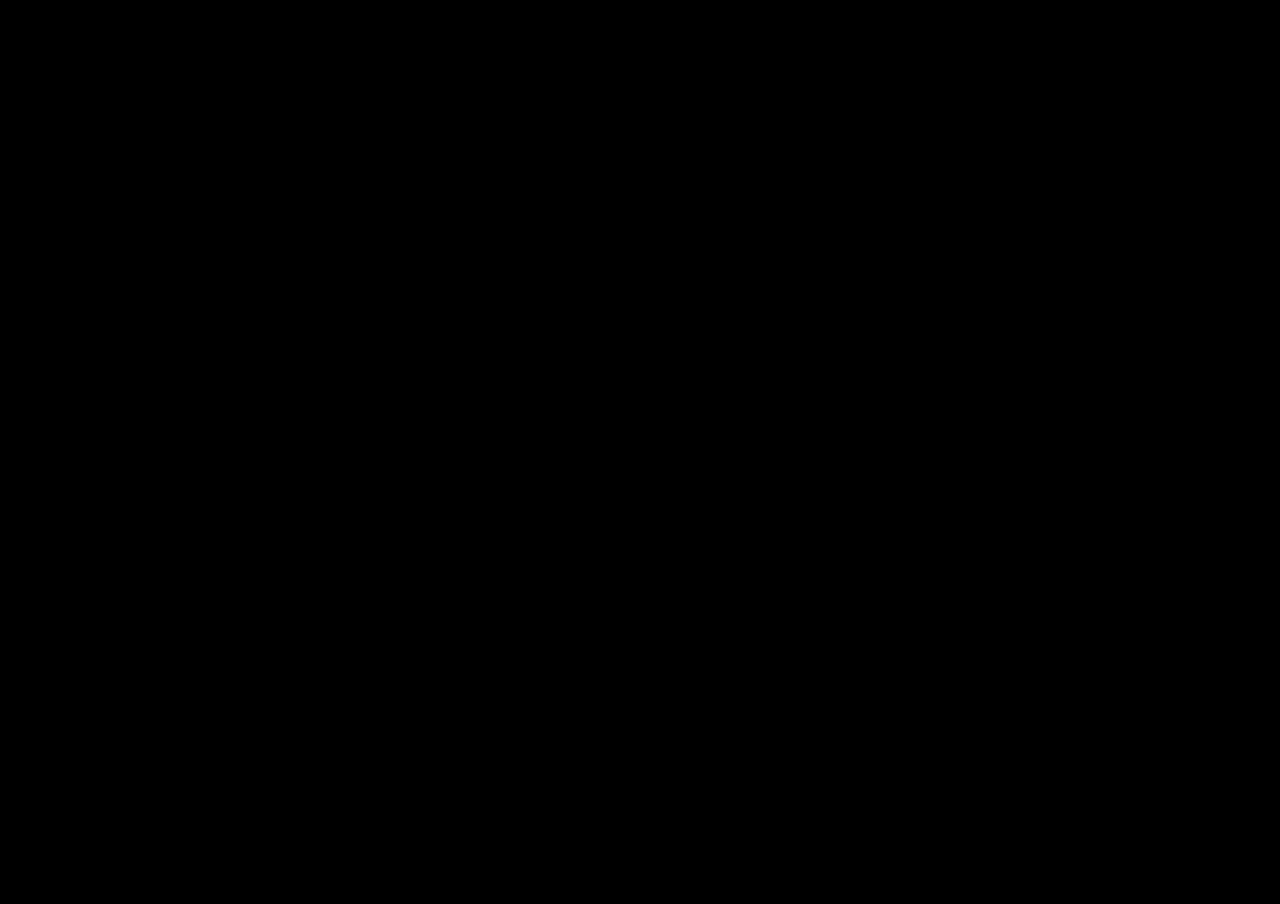
==== commit 66949f89: "Create football-bros.html" ====
--- a/football-bros.html
+++ b/football-bros.html
@@ -1,1832 +1,25 @@
-
 <!DOCTYPE html>
 <html lang="en">
 <head>
-
-	<meta charset="utf-8">
-
-	<title>FOOTBALL BROS | Official Site</title>
-
-	<meta name="description" content="Online multiplayer football! Bone crushing hits, long bombs, and tons more!" />
-	<meta id="viewport" name="viewport" content="width=device-width, initial-scale=1.0, maximum-scale=1.0, user-scalable=no" />
-	<link rel="shortcut icon" type="image/png" href="./favicon.png">
-	<meta name="Keywords" content="Football, Play, Free, Online, Multiplayer, Games, IO, Sports, Scrolling, Friends">
-	<meta name="author" content="Blue Wizard Digital">
-
-	<meta property="og:type" content="website" />
-	<meta property="og:url" content="https://footballbros.io" />
-	<meta property="og:title" content="Football Bros" />
-	<meta property="og:description" content="Online multiplayer football! Bone crushing hits, long bombs, and tons more!" />
-	<meta property="og:image" content="https://footballbros.io/splash.jpg" />
-	<link rel="manifest" href="manifest.json">
-
-		<script type="text/javascript" src="./FootballBros.js?th=1791892410"></script>
-
-	<script>
-
-		window.addEventListener ("touchmove", function (event) { event.preventDefault (); }, { capture: false, passive: false });
-		if (typeof window.devicePixelRatio != 'undefined' && window.devicePixelRatio > 2) {
-			var meta = document.getElementById ("viewport");
-			meta.setAttribute ('content', 'width=device-width, initial-scale=' + (2 / window.devicePixelRatio) + ', user-scalable=no');
-		}
-		window.addEventListener('keydown', function(e) {
-			var tag = e.target.tagName;
-			if (tag !== 'INPUT' && tag !== 'TEXTAREA') {
-				e.preventDefault();
-			}
-		});
-		var aCo = "US";
-	</script>
-
-	<style>
-		html,body { margin: 0; padding: 0; height: 100%; background: #000000; color: orange; height: 100%; width: 100%; height: 100vh; width: 100vw; margin:0; padding:0;}
-		.body::-webkit-scrollbar { /* WebKit */
- 			width: 0px;
-		}
-		#openfl-content { background: #000000; width: 100%; height: 100%; }
-		#spinner {
-			-webkit-transform-origin: 50% 50%;
-			-moz-transform-origin: 50% 50%;
-			-o-transform-origin: 50% 50%;
-			transform-origin: 50% 50%;
-			 width: 82px;
-			 height: 81px;
-			-webkit-animation: spin1 2s infinite linear;
-			-moz-animation: spin1 2s infinite linear;
-			-o-animation: spin1 2s infinite linear;
-			-ms-animation: spin1 2s infinite linear;
-			animation: spin1 2s infinite linear;
-		}
-
-
-
-
-		/* Main content styling */
-		#more {
-			display: flex;
-			justify-content: space-between;
-			background-color: #1a1a1a;
-			padding: 40px;
-			border-top: 0px solid #444;
-			color: #fff;
-			font-family: 'Arial', sans-serif;
-		}
-
-		.info-box {
-			width: 48%;
-			background-color: #222;
-			padding: 20px;
-			border-radius: 8px;
-			box-shadow: 0 4px 8px rgba(0, 0, 0, 0.4);
-		}
-
-		h3 {
-			font-size: 24px;
-			color: #ffa500; /* Football-themed color */
-			margin-bottom: 15px;
-		}
-
-		p, b {
-			line-height: 1.6;
-			font-size: 16px;
-		}
-
-		p {
-			margin-bottom: 10px;
-		}
-
-		b {
-			color: #ffd700; /* Highlighted question color */
-		}
-
-
-		/* unvisited link */
-		a:link {
-		color: #ffd700;
-		}
-
-		/* visited link */
-		a:visited {
-		color: #ffd700;
-		}
-
-		/* mouse over link */
-		a:hover {
-		color: #ffd700;
-		}
-
-		/* selected link */
-		a:active {
-		color: #ffd700;
-		}
-
-		.notch-top-left {
-			width: 20px;
-			height: 20px;
-			background-color: var(--background-color, #1a1a1a);
-			position: absolute;
-			top: -10px;
-			left: -10px;
-			clip-path: polygon(100% 0, 0 100%, 100% 100%);
-		}
-
-		/* Footer styling */
-		footer {
-			background-color: #000;
-			padding: 20px 0;
-			text-align: center;
-			color: #ccc;
-			font-size: 14px;
-			border-top: 2px solid #444;
-			margin-top: 40px;
-			font-family: 'Arial', sans-serif;
-			border: 0;
-		}
-
-		.feedback-form {
-		position: absolute;
-		top: 50%;
-		left: 50%;
-		transform: translate(-50%, -50%);
-		width: 50vw;
-		height: 50vh;
-		background-color: #2A6DB0;
-		padding: 20px;
-		border: 4px solid #FF0000;
-		box-shadow: 0px 0px 10px rgba(0, 0, 0, 0.5);
-		text-align: center;
-		color: #FFFFFF;
-		}
-		.feedback-form h3 {
-		font-size: 24px;
-		margin-bottom: 20px;
-		color: #FFFFFF;
-		text-shadow: 2px 2px #000000;
-		}
-		.feedback-form textarea {
-		width: calc(100% - 20px);
-		height: 50%;
-		margin-bottom: 10px;
-		padding: 10px;
-		font-size: 16px;
-		font-family: 'Courier New', Courier, monospace;
-		border: 3px solid #000000;
-		background-color: #000000; /* Black background */
-		color: #FFFFFF; /* White text */
-		resize: none;
-		box-sizing: border-box;
-		}
-		.feedback-form button {
-		width: 100%;
-		padding: 12px;
-		background-color: #FFD700; /* Yellowish background */
-		color: #000000;
-		border: 3px solid #FF0000;
-		border-radius: 0;
-		font-size: 18px;
-		cursor: pointer;
-		font-family: 'Courier New', Courier, monospace;
-		text-shadow: 1px 1px #000000;
-		}
-		.feedback-form button:hover {
-		background-color: #FFB800; /* Slightly darker yellow on hover */
-		color: #FFFFFF;
-		}
-
-  	</style>
-
-
-	<!-- Google tag (gtag.js) -->
-		<script async src="https://www.googletagmanager.com/gtag/js?id=G-GREB63PWEL"></script>
-	<script>
-		window.dataLayer = window.dataLayer || [];
-		function gtag(){dataLayer.push(arguments);}
-		gtag('js', new Date());
-		if(location.hostname != "localhost") gtag('config', "G-GREB63PWEL", { cookie_flags: 'secure;samesite=none' });
-	</script>
-		<!-- Google Tag Manager -->
-	<script>(function(w,d,s,l,i){w[l]=w[l]||[];w[l].push({'gtm.start':
-	new Date().getTime(),event:'gtm.js'});var f=d.getElementsByTagName(s)[0],
-	j=d.createElement(s),dl=l!='dataLayer'?'&l='+l:'';j.async=true;j.src=
-	'https://www.googletagmanager.com/gtm.js?id='+i+dl;f.parentNode.insertBefore(j,f);
-	})(window,document,'script','dataLayer',"GTM-TJ7G82BL");</script>
-	<!-- End Google Tag Manager -->
-	
-		<script>
-			//Interstitial ad available event
-			document.addEventListener("aip_interstitialadavailable", function(e) {
-				console.log("An interstitial ad is available");
-			});
-		</script>
-		<script>
-			console.log("Initting AIP")
-			window.aiptag = window.aiptag || {cmd: []};
-			aiptag.cmd.display = aiptag.cmd.display || [];
-			aiptag.cmd.player = aiptag.cmd.player || [];
-
-			//CMP tool settings
-			aiptag.consented = false; // GDPR setting, please set this value to false if an EU user has declined or not yet accepted marketing cookies, for users outside the EU please use true and for users accepted the GDPR also use true
-			aiptag.cmp = {
-				show: true,
-				position: "centered",
-				button: false,
-				buttonText: "Privacy settings",
-				buttonPosition: "bottom-left"
-			}
-
-			aiptag.cmd.player.push(function() {
-				adplayer = new aipPlayer({
-					AIP_ADBREAK_COMPLETE: function ()  {
-						console.log("Adbreak Completed");
-						Main.DoneInterstitialAd(false);
-					},
-					AD_WIDTH: 960,
-					AD_HEIGHT: 540,
-					AD_DISPLAY: 'default', //default, fullscreen, center, fill
-					TRUSTED: true,
-					LOADING_TEXT: 'loading advertisement',
-					PREROLL_ELEM: function(){return document.getElementById('preroll')},
-					AIP_COMPLETE: function (state)  {
-						/*******************
-						 ***** WARNING *****
-						*******************
-						Please do not remove the PREROLL_ELEM
-						from the page, it will be hidden automaticly.
-						If you do want to remove it use the AIP_REMOVE callback.
-						*/
-						Main.DoneVideoAd();
-						window.focus();
-						window.document.getElementById('openfl-content').focus();
-						if(state == null) state = 'null';
-						console.log('Video Ad Complete: '+state);
-						SendEvent('event', 'donevideo-'+lastUnitPlayed+"-"+state);
-					},
-					AIP_REMOVE: function ()  {
-						// Here it's safe to remove the PREROLL_ELEM from the page if you want. But it's not recommend.
-					}
-				});
-			});
-
-		</script>
-				<script async src="//api.adinplay.com/libs/aiptag/pub/SSK/footballbros.io/tag.min.js"></script>
-			
-	<script>
-
-		
-
-	function SetupMSNotification()
-	{
-		console.log("notifying");
-		if(typeof $msstart !== 'undefined')
-		{
-			console.log("notifying2");
-			var id = btoa("https:\/\/footballbros.io\/sbros_364x180.png");
-			$msstart.scheduleNotificationAsync({title: "Unlock new bros now!",
-												description: "You are just about to unlock a new Bro! Who will it be?",
-												type: 1,
-												minDelayInSeconds: 24*60*60
-											}).then(response => {
-					console.log("notification response: "+response);
-				});
-			$msstart.scheduleNotificationAsync({title: "Score all over your bros!",
-											description: "New bros just waiting to be scored on! Unlock them now!",
-											type: 1,
-											minDelayInSeconds: 24*7*60*60
-										}).then(response => {
-				console.log("notification response: "+response);
-			});
-
-  		}
-	}
-
-	var msAdID;
-	function LoadVideo()
-	{
-		if(typeof $msstart !== 'undefined')
-		{
-			$msstart.loadAdsAsync().then(adInstance => {
-    			// Use the adInstance.instanceId to make a call to showAdsAsync
-				msAdID = adInstance.instanceId;
-			});
-
-			SetupMSNotification();
-		}
-	}
-
-	function ShowVideo(theUnitName=null)
-	{
-		//Main.DoneVideoAd(true);
-		//return;//! when aip is live, remove this
-
-		console.log('SHOW_VIDEO:'+theUnitName);
-		var aUnitName = "";
-		if(typeof $msstart !== 'undefined')
-		{
-			$msstart.showAdsAsync(msAdID).then(adInstance => {
-   			 	// Use the adInstance.showAdsCompletedAsync to be notified of the completion of showing the advertisement
-				adInstance.showAdsCompletedAsync.then((val) => {
-					console.log('MS Video Ad Complete');
-					Main.DoneVideoAd();
-					window.focus();
-					window.document.getElementById('openfl-content').focus();
-					LoadVideo();
-				}).catch((err) => {
-					console.log('Ms Video Ad Error');
-					Main.DoneVideoAd();
-					window.focus();
-					window.document.getElementById('openfl-content').focus();
-					LoadVideo();
-				});
-			});
-		}
-		else if(typeof gCrazySDK !== 'undefined') {
-			gCrazySDK.addEventListener("adFinished", Main.DoneVideoAd); // reenable sound, enable ui
-			gCrazySDK.addEventListener("adError", Main.DoneVideoAd); // reenable sound, enable ui
-			gCrazySDK.requestAd();
-			console.log('CG_AD_REQUESTED');
-			SendEvent('event', 'cgvideo');
-			return;
-		}
-		else if (window.ascAds) {
-			console.log('[ASC] ShowVideo: ascAds=true, attempting preroll');
-			// Dynamically create preroll div on demand
-			var prerollDiv = ascGetOrCreateDiv("footballbros_preroll");
-			prerollDiv.style.display = 'block';
-			prerollDiv.style.visibility = 'visible';
-			prerollDiv.style.position = 'fixed';
-			prerollDiv.style.top = '50%';
-			prerollDiv.style.left = '50%';
-			prerollDiv.style.transform = 'translate(-50%, -50%)';
-			prerollDiv.style.zIndex = '150';
-			if (typeof pbjs !== 'undefined' && typeof pbjs.processAdsOnPage === 'function') {
-				lastUnitPlayed = 'asc_preroll';
-				SendEvent('event', 'startvideo-asc_preroll');
-				console.log('[ASC] ShowVideo: calling processAdsOnPage for preroll');
-				pbjs.que.push(function() { pbjs.processAdsOnPage(); });
-
-				// Create skip button as a SEPARATE fixed element on body
-				// (processAdsOnPage replaces ad div contents, destroying any children)
-				var skipBtn = document.createElement('div');
-				skipBtn.id = 'asc-preroll-skip';
-				skipBtn.style.cssText = 'position:fixed; bottom:calc(50% - 250px); right:calc(50% - 460px); z-index:200; background:rgba(0,0,0,0.7); color:#fff; padding:8px 16px; font-family:sans-serif; font-size:14px; border-radius:4px; cursor:default; user-select:none;';
-				document.body.appendChild(skipBtn);
-
-				var countdown = 5;
-				skipBtn.textContent = 'Skip in ' + countdown + '...';
-				var countdownInterval = setInterval(function() {
-					countdown--;
-					if (countdown > 0) {
-						skipBtn.textContent = 'Skip in ' + countdown + '...';
-					} else {
-						clearInterval(countdownInterval);
-						skipBtn.textContent = 'Skip Ad \u25B6';
-						skipBtn.style.cursor = 'pointer';
-						skipBtn.style.background = 'rgba(0,0,0,0.85)';
-						skipBtn.onmouseover = function() { skipBtn.style.background = 'rgba(50,50,50,0.95)'; };
-						skipBtn.onmouseout = function() { skipBtn.style.background = 'rgba(0,0,0,0.85)'; };
-						skipBtn.onclick = function() {
-							clearInterval(countdownInterval);
-							prerollDiv.style.display = 'none';
-							prerollDiv.style.visibility = 'hidden';
-							if (skipBtn.parentNode) skipBtn.parentNode.removeChild(skipBtn);
-							Main.DoneVideoAd();
-							window.focus();
-							window.document.getElementById('openfl-content').focus();
-							console.log('[ASC] ShowVideo: preroll skipped by user');
-						};
-					}
-				}, 1000);
-			} else {
-				console.warn('[ASC] ShowVideo: pbjs.processAdsOnPage not available, skipping preroll');
-				Main.DoneVideoAd();
-				window.focus();
-				window.document.getElementById('openfl-content').focus();
-			}
-		}
-		else if (window.optiAds) {
-			console.log('[OPTI] ShowVideo: no video ad support, completing immediately');
-			Main.DoneVideoAd();
-			window.focus();
-			window.document.getElementById('openfl-content').focus();
-		}
-		else if (typeof adplayer === 'undefined') {
-			var pr = document.getElementById('preroll');
-			if (pr) { pr.style.display = 'none'; pr.style.visibility = 'hidden'; }
-			Main.DoneVideoAd(true);
-			SendEvent('event', 'video_adblocked');
-			console.log('VIDEO_ADBLOCKED');
-
-		} else {
-			var aStr = 'preroll';
-			//if(theUnitName != null) aStr = theUnitName;
-			lastUnitPlayed = aStr;
-			SendEvent('event', 'startvideo-'+aStr);
-
-			aiptag.cmd.player.push(function() { adplayer.startVideoAd(theUnitName); });
-		}
-	}
-	</script>
-
-	<!-- Firebase App (the core Firebase SDK) -->
-	<script src="https://www.gstatic.com/firebasejs/8.10.0/firebase-app.js"></script>
-	<!-- Firebase Authentication -->
-	<script src="https://www.gstatic.com/firebasejs/8.10.0/firebase-auth.js"></script>
-	<!-- Firebase Firestore (Database) -->
-	<script src="https://www.gstatic.com/firebasejs/8.10.0/firebase-firestore.js"></script>
-
-	<script>
-		// Your web app's Firebase configuration
-  		const firebaseConfig = {
-			apiKey: "AIzaSyAFCwYdbkLozIgtH5zuGydcjk_LNhYnve0",
-			authDomain: "football-bros-8f1b3.firebaseapp.com",
-			projectId: "football-bros-8f1b3",
-			storageBucket: "football-bros-8f1b3.appspot.com",
-			messagingSenderId: "807434051106",
-			appId: "1:807434051106:web:7e2fd59782e7c13165f47b"  		};
-
-		// Initialize Firebase
-		firebase.initializeApp(firebaseConfig);
-		const auth = firebase.auth();
-		const db = firebase.firestore();
-		var userData = "";
-
-		function triggerSignIn()
-		{
-			var provider = new firebase.auth.GoogleAuthProvider();
-			auth.signInWithPopup(provider);
-		}
-
-				// Save game data function
-		function saveGameData(gameDataValue) {
-			console.log('saving gameData:' + gameDataValue);
-			var userId = auth.currentUser.uid;
-			userData = gameDataValue;
-			db.collection('users').doc(userId).set({
-				gameData: gameDataValue
-			}).then(function() {
-				console.log('Game data saved');
-			}).catch(function(error) {
-				console.error('Error saving game data:', error);
-			});
-		}
-
-		// Load game data function
-		function loadGameData() { return userData; }
-
-		function loadGameDataAsync() {
-			var userId = auth.currentUser.uid;
-			db.collection('users').doc(userId).get().then(function(doc) {
-				if (doc.exists) {
-					userData = doc.data().gameData;
-					//Main.LoadGlobals();
-					console.log('Game data:', doc.data().gameData);
-					if (typeof Main != "undefined")
-					{
-						Main.LoadDataComplete();
-					}
-				// Use the game data in your game
-				} else {
-				console.log('No such document!');
-				}
-			}).catch(function(error) {
-				console.error('Error loading game data:', error);
-			});
-		}
-
-   // Firebase auth state observer
-   		auth.onAuthStateChanged(function(user) {
-      		if (user) {
-				loadGameDataAsync();
-				SendEvent('event', 'sign_in');
-				console.log('user signed in');
-			} else {
-				console.log('No user signed in');
-				SendEvent('event', 'sign_out');
-			}
-    	});
-
-		function signOut()
-		{
-			auth.signOut().then(() => {
-				Main.SignOutComplete();
-				console.log('signed out');
-			});
-		}
-
-		function isUserLoggedIn() {
-			return auth.currentUser !== null;
-		}
-	</script>
-
-	
+  <meta charset="UTF-8">
+  <title>Football Bros</title>
+  <style>
+    body, html {
+      margin: 0;
+      padding: 0;
+      width: 100%;
+      height: 100%;
+      overflow: hidden;
+      background-color: #000;
+    }
+    iframe {
+      width: 100%;
+      height: 100%;
+      border: none;
+    }
+  </style>
 </head>
-<body style="overflow:hidden;">
-	<noscript>Enable JavaScript bro!</noscript>
-		<!-- Google Tag Manager (noscript) -->
-	<noscript><iframe src="https://www.googletagmanager.com/ns.html?id=GTM-TJ7G82BL"
-	height="0" width="0" style="display:none;visibility:hidden"></iframe></noscript>
-	<!-- End Google Tag Manager (noscript) -->
-		<script>
-
-		//alert("Globals:"+localStorage.getItem("/:Globals").length);
-		/////////////////////////////////////////////////////////////////////
-		////////////////////////////////////////////////////////////////////
-		var url = window.location.href;
-		if(url.includes("www."))
-		{
-				url = url.replace("www.","");
-
-				var f = document.createElement('form');
-				f.action=url;
-				f.method='POST';
-				var i=document.createElement('input');
-				i.type='hidden';
-				i.name='FGlobals';
-				i.value=localStorage.getItem("/:Globals");
-				f.appendChild(i);
-
-				document.body.appendChild(f);
-				f.submit();
-		}
-		else
-		{
-				var aPost = "";
-								var aStorage = localStorage.getItem("/:Globals");
-				var aLen = 0;
-				if(aStorage != null && aStorage.length > 0)
-				{
-						aLen = aStorage.length;
-				}
-				if(aPost.length > aLen) localStorage.setItem("/:Globals", aPost);
-				if(aPost.length > 0 && aPost.length == aLen) localStorage.setItem("/:Globals", aPost);
-		}
-		/////////////////////////////////////////////////////////////////////
-		////////////////////////////////////////////////////////////////////
-
-	</script>
-
-    <div id="loading" style="position: absolute; z-index: 15; top: 60%; left: 50%; transform: translate(-50%, 0); background: black;">
-			<center><img src="assets/loading4.png"><br/>
-			<img src="assets/fbro.png">
-			<img src="assets/bbbro.png">
-			<img src="assets/sbro.png">
-			<img src="assets/wbro.png">
-			<img src="assets/kbro.png">
-			<img src="assets/kartbro.png">
-			<img src="assets/bbro.png">
-			<br/>
-			</center>
-	</div>
-	<!-- <div id="logo" style="position: fixed; bottom: 10px; right: 10px; z-index: 1000;"><img src="assets/bw_logo.gif"></div> -->
-
-
-	<div id="side-ad-left" style="display: none; position: fixed; top: 0; width: 300px; height: 100vh; background: #fff; z-index: 100; justify-content: center; align-items: center;">
-	</div>
-	<div id="game2" style="width: 100%; height: 100%; ">
-		<div id="openfl-content"  onblur="window.focus();"
-												style="width: 100%; float:left;"
-									>
-			<script type="text/javascript">
-				lime.embed ("FootballBros", "openfl-content", 0, 0, { parameters: {} });
-			</script>
-		</div>
-		<div id="preroll" style="width: 960px; height: 540px; display: none; position: absolute; top: 50%; left: 50%; z-index: 100; transform: translate(-50%, -50%);">
-		</div>
-
-				<div id="footballbros-io_160x600" style="width: 160px; height: 600px; visibility:hidden; position: absolute; top: 30px; left: 30px; z-index: 100;overflow: hidden;">
-		</div>
-		<div id="footballbros-io_160x600_2" style="width: 160px; height: 600px; visibility:hidden; position: absolute; top: 30px; left: 30px; z-index: 100;overflow: hidden;">
-		</div>
-		<div id="footballbros-io_300x250" style="width: 336px; height: 280px; visibility:hidden; position: absolute; top: 30px; left: 30px; z-index: 100;overflow: hidden;">
-		</div>
-		<div id="footballbros-io_300x250_2" style="width: 336px; height: 280px; visibility:hidden; position: absolute; top: 30px; left: 30px; z-index: 100;overflow: hidden;">
-		</div>
-		<script>
-			// Preload 300x250 units so they're ready for the title screen
-			(window.aiptag = window.aiptag || {cmd: {display: []}});
-			aiptag.cmd.display = aiptag.cmd.display || [];
-			aiptag.cmd.display.push(function() {
-				aipDisplayTag.display('footballbros-io_300x250');
-				aipDisplayTag.display('footballbros-io_300x250_2');
-			});
-		</script>
-		<div id="footballbros-io_300x600" style="visibility:hidden; width: 300px; height: 600px; position: absolute; left: 30px; z-index: 100; overflow: hidden; background-color: rgba(0,0,0,0.5);">
-		</div>
-		<div id="footballbros-io_728x90" style="visibility:hidden; width: 728px; height: 90px; position: absolute; top: 30px; left: 30px; z-index: 100;overflow: hidden;">
-		</div>
-		<div id="footballbros-io_728x90_m" style="visibility:hidden; width: 728px; height: 90px; position: absolute; top: 30px; left: 30px; z-index: 100;overflow: hidden;">
-		</div>
-		<div id="footballbros-io_970x250" style="visibility:hidden; width: 970px; height: 250px; position: absolute; top: 30px; left: 30px; z-index: 100; text-align: center;overflow: hidden;">
-		</div>
-		
-		
-
-		<div class="feedback-form" id="feedbackForm" style="display:none;">
-			<h3>Report a Bug/Glitch</h3>
-			<textarea id="feedback" placeholder="Describe the bug or glitch with a lot of details, like how to make the glitch happen and anything else whether it seems useful or not..."></textarea>
-			<textarea id="email" placeholder="Email address (optional)" style="height: 50px;"></textarea>
-			<textarea id="discord" placeholder="Discord ID (optional)" style="height: 50px;"></textarea>
-			<button onclick="sendFeedback()" id="submitBtn">Submit Feedback</button>
-			<br/>
-			<br/>
-			<button onclick="document.getElementById('feedbackForm').style.display='none'" id="submitBtn">Cancel</button>
-			<p id="responseMsg"></p>
-		</div>
-		<script>
-			//                                                                                                                          var doFeedback = true;
-			function getOSFromUserAgent() {
-				const userAgent = navigator.userAgent;
-				const platform = navigator.platform;
-
-				// Check for common platforms and OS
-				if (/Windows NT/i.test(userAgent)) return 'Windows';
-				if (/Mac OS X/i.test(userAgent)) return 'macOS';
-				if (/Linux/i.test(userAgent)) return 'Linux';
-				if (/Android/i.test(userAgent)) return 'Android';
-				if (/iPhone|iPad|iPod/i.test(userAgent)) return 'iOS';
-				if (/CrOS/i.test(userAgent)) return 'Chrome OS';
-
-				// Default to the platform if no match
-				return platform || 'Unknown';
-			}
-			async function sendFeedback() {
-				var feedback = '*'+document.getElementById("feedback").value.trim()+'*';
-				var email = document.getElementById("email").value.trim();
-				var discord = document.getElementById("discord").value.trim();
-				const screenResolution = `${window.screen.width}x${window.screen.height}`;
-				const windowResolution = `${window.innerWidth}x${window.innerHeight}`;
-				var aOS = getOSFromUserAgent();
-				var aCity = "Spokane";
-                const hostname = window.location.hostname;
-				const gpu = (() => {
-					const canvas = document.createElement('canvas');
-					const gl = canvas.getContext('webgl') || canvas.getContext('experimental-webgl');
-					const debugInfo = gl?.getExtension('WEBGL_debug_renderer_info');
-					const gpuInfo = debugInfo ? gl.getParameter(debugInfo.UNMASKED_RENDERER_WEBGL) : 'Unknown';
-
-					// Cleanup
-					canvas.remove(); // Remove the canvas from the DOM (if it was added)
-					return gpuInfo;
-				})();
-
-				feedback = feedback + '\nDomain: ' + hostname;
-				feedback = feedback + ', OS: ' + aOS;
-				feedback = feedback + ', Screen res: ' + screenResolution;
-				feedback = feedback + ', Window res: ' + windowResolution;
-				feedback = feedback + ', GPU: ' + gpu;
-				feedback = feedback + ', City: ' + aCity;
-				feedback = feedback + ', Email: ' + email;
-				feedback = feedback + ', Discord: ' + discord;
-
-				const responseMsg = document.getElementById("responseMsg");
-				const submitBtn = document.getElementById("submitBtn");
-
-				if (!feedback) {
-				alert("Please enter feedback.");
-				return;
-				}
-
-				submitBtn.disabled = true;
-				responseMsg.textContent = "Submitting...";
-
-				try {
-				const response = await fetch("sendFeedback.php", {
-					method: "POST",
-					headers: {
-					"Content-Type": "application/x-www-form-urlencoded"
-					},
-					body: new URLSearchParams({
-					feedback: feedback
-					})
-				});
-
-				const result = await response.json();
-
-				if (result.status === "success") {
-					document.getElementById("feedbackForm").style.display = "none"; // Close the feedback form
-					alert(result.message); // Show success message
-				} else {
-					document.getElementById("feedbackForm").style.display = "none"; // Close the feedback form
-					alert(result.message); // Show error message
-				}
-				} catch (error) {
-					document.getElementById("feedbackForm").style.display = "none"; // Close the feedback form
-					alert("Error submitting feedback. Please try again.");
-				}
-
-				submitBtn.disabled = false;
-			}
-		</script>
-
-
-
-	</div>
-	<br/>
-	<div tabindex="-1" id="more">
-				<div class="info-box">
-			<h3>About Football Bros</h3>
-			<p>Football Bros is a simple, fast-paced football game with all kinds of crazy action! With online multiplayer gameplay, lots of plays, and all kinds of crazy football action!</p>
-			<p>The controls are very simple: Use either the arrow keys or WASD to control your bro. Space bar will throw a pass, dive, or stiff arm, depending on the situation.</p>
-			<br/>
-						<h3>Changelog (11/13/2025)</h3>
-						<p>Fixed mathbros kickoff glitch.</p>
-						<p>Moved the two point conversion and extra point line of scrimmage back to the 10 yard line.</p>
-						<p>Added Indiana Irish to college. This now makes 64 teams and there are no bye weeks that caused black screens.</p>
-						<p>Buffed New England and Denver QB. Nerfed Chicago QB a little.</p>
-								</div>
-		<div class="info-box">
-			<h3>FAQ</h3>
-						<b>Why isn&#039;t the game loading?</b>
-			<p>You should check your internet connection and make sure our site isn't blocked. Also, disable all ad blockers.</p>
-						<b>How do I play?</b>
-			<p>Use your arrow keys and space bar! The rest is easy- pick your play and go!</p>
-						<b>Which browser should I use?</b>
-			<p>You should use Chrome. It is the only browser guaranteed to work. Football Bros has also been tested to work on Firefox and Safari, but not guaranteed.</p>
-						<b>Do you have a favorite team?</b>
-			<p>Yes, but we're not saying which one. Drop us an e-mail if you think you know.</p>
-						<b>I&#039;m blocked, where else can I play?</b>
-			<p>Check here, these links work for both football and basket bros: <a tabindex="-1" href="https://sites.google.com/bluewizard.com/basket-bros-unblocked">Football Bros Unblocked</a></p>
-									<b>Are there more Bros games?</b>
-			<p>Yes! Check out <a tabindex="-1" href="https://basketbros.io">Basket Bros</a>, <a tabindex="-1" href="https://soccerbros.gg">Soccer Bros</a>, <a tabindex="-1" href="https://wrestlebros.io">Wrestle Bros</a></p>
-					</div>
-			</div>
-	<footer tabindex="-1">
-		<div class="footer-links">
-			<a tabindex="-1" href="https://bluewizard.com">Copyright 2026 Blue Wizard Digital</a> |
-			<a tabindex="-1" href="https://bluewizard.com/terms/">Terms of Service</a> |
-			<a tabindex="-1" href="https://bluewizard.com/privacypolicy/">Privacy Policy</a>
-		</div>
-	</footer>
-	<script>
-		// New global state for ad refresh timing and one-time checks
-		var adRefreshStates = {};
-		var adLastShown = {};      // tracks when each ad was last loaded/refreshed (ms timestamp)
-		var AD_MIN_AGE = 20000;    // minimum ms before an ad can be refreshed (20 seconds)
-		var adPrefix = "footballbros-io";
-		var prerollId = "footballbros_preroll";
-
-		function refreshTag(theTag) {
-			try {
-				delete aipNeedsRefresh[theTag];
-				aiptag.cmd.display.push(function() { aipDisplayTag.refresh(theTag); });
-				console.log('Tag refreshed successfully');
-			} catch (error) {
-				console.error('Error refreshing the tag:', error);
-			}
-		}
-
-		// ---- AdinPlay hide workaround ----
-		// aipDisplayTag.destroy() doesn't stick: AdinPlay keeps rendering into a slot after
-		// it has been destroyed, so hidden ads keep serving with zero viewability, which drags
-		// CPMs down. So on hide we destroy the tag AND take the slot's div out of the document
-		// ("park" it). With no container in the page there is nothing to render into. The div
-		// goes back exactly where it was the next time the game shows that slot.
-		var aipParked = {};        // divName -> { el, parent, observer, reported }
-		var aipNeedsRefresh = {};  // divName -> true once destroyed; the next show must refresh
-
-		function isAipSlot(divName) {
-			return !window.optiAds && !window.ascAds && typeof divName === 'string'
-				&& divName.indexOf(adPrefix + '_') === 0;
-		}
-
-		function aipDestroySlot(divName) {
-			if (typeof aipDisplayTag === 'undefined') return;
-			aipNeedsRefresh[divName] = true;
-			delete adLastShown[divName];  // destroyed, so the "young ad, re-show without refresh" path no longer applies
-			try {
-				aiptag.cmd.display.push(function() {
-					if (typeof aipDisplayTag !== 'undefined') aipDisplayTag.destroy(divName);
-				});
-			} catch (error) {
-				console.error('Error destroying aip tag ' + divName + ':', error);
-			}
-		}
-
-		function aipParkSlot(divName) {
-			if (aipParked[divName]) return;
-			var el = document.getElementById(divName);
-			if (!el || !el.parentNode) return;
-			var rec = { el: el, parent: el.parentNode, observer: null, reported: false };
-			el.innerHTML = '';
-			el.parentNode.removeChild(el);
-			// If AdinPlay still writes into the (now detached) div, wipe it and report it once
-			rec.observer = new MutationObserver(function() {
-				if (!el.firstChild) return;
-				el.innerHTML = '';
-				if (!rec.reported) {
-					rec.reported = true;
-					console.warn('[AIP] rendered into hidden slot after destroy: ' + divName);
-					SendEvent('event', 'aip_render_while_hidden');
-				}
-			});
-			rec.observer.observe(el, { childList: true, subtree: true });
-			aipParked[divName] = rec;
-		}
-
-		function aipUnparkSlot(divName) {
-			var rec = aipParked[divName];
-			if (!rec) return;
-			delete aipParked[divName];
-			rec.observer.disconnect();
-			// A different element took this id while ours was out of the page -- ours wins
-			var other = document.getElementById(divName);
-			if (other && other !== rec.el) {
-				console.warn('[AIP] another element took the id of hidden slot ' + divName + ', replacing it');
-				SendEvent('event', 'aip_slot_id_taken');
-				other.remove();
-			}
-			var parent = rec.parent.isConnected ? rec.parent : document.getElementById('game2');
-			parent.appendChild(rec.el);
-		}
-
-		// Track when a banner ad actually renders content
-		var lastAdRenderedTime = 0;
-		var _adObserver = null;
-		var _adFallbackTimer = null;
-		function getAdRenderedTime() { return lastAdRenderedTime; }
-		function resetAdRenderedTime() {
-			lastAdRenderedTime = 0;
-			if (_adObserver) { _adObserver.disconnect(); _adObserver = null; }
-			if (_adFallbackTimer) { clearTimeout(_adFallbackTimer); _adFallbackTimer = null; }
-		}
-		function markAdRendered(reason) {
-			if (lastAdRenderedTime > 0) return;
-			lastAdRenderedTime = Date.now();
-			console.log('Ad rendered (' + reason + ') at ' + lastAdRenderedTime);
-			if (_adObserver) { _adObserver.disconnect(); _adObserver = null; }
-			if (_adFallbackTimer) { clearTimeout(_adFallbackTimer); _adFallbackTimer = null; }
-		}
-		function watchAdDiv(divName) {
-			resetAdRenderedTime();
-
-			// Determine which element to watch
-			var el = null;
-			if (window.optiAds && optiSlotMap[divName]) {
-				el = optiGetDiv(optiSlotMap[divName]);
-			}
-			if (!el) {
-				el = document.getElementById(divName);
-			}
-			if (!el) { markAdRendered('no div'); return; }
-
-			function watchIframe(iframe) {
-				try {
-					if (iframe.contentDocument && iframe.contentDocument.readyState === 'complete' && iframe.offsetHeight > 5) {
-						markAdRendered('iframe already loaded');
-						return;
-					}
-				} catch(e) {}
-				iframe.addEventListener('load', function() {
-					markAdRendered('iframe load');
-				});
-				var pollCount = 0;
-				var poll = setInterval(function() {
-					pollCount++;
-					if (iframe.offsetHeight > 5 && iframe.offsetWidth > 5) {
-						clearInterval(poll);
-						markAdRendered('iframe dimensions');
-					}
-					if (pollCount > 40) clearInterval(poll);
-				}, 100);
-			}
-
-			// Fallback: if no iframe appears within 3s, ad failed to load
-			_adFallbackTimer = setTimeout(function() {
-				markAdRendered('no ad loaded');
-			}, 3000);
-
-			var existing = el.querySelector('iframe');
-			if (existing) { watchIframe(existing); return; }
-
-			_adObserver = new MutationObserver(function() {
-				var iframe = el.querySelector('iframe');
-				if (iframe) {
-					_adObserver.disconnect();
-					_adObserver = null;
-					watchIframe(iframe);
-				}
-			});
-			_adObserver.observe(el, { childList: true, subtree: true });
-		}
-
-		// ASC: slot name -> default size mapping (built from config prefix)
-		var ascSlotSizes = {};
-		ascSlotSizes[adPrefix+'_160x600'] = {w: 160, h: 600};
-		ascSlotSizes[adPrefix+'_160x600_2'] = {w: 160, h: 600};
-		ascSlotSizes[adPrefix+'_300x250'] = {w: 336, h: 280};
-		ascSlotSizes[adPrefix+'_300x250_2'] = {w: 336, h: 280};
-		ascSlotSizes[adPrefix+'_300x600'] = {w: 300, h: 600};
-		ascSlotSizes[adPrefix+'_728x90'] = {w: 728, h: 90};
-		ascSlotSizes[adPrefix+'_728x90_m'] = {w: 728, h: 90};
-		ascSlotSizes[adPrefix+'_970x250'] = {w: 970, h: 250};
-		ascSlotSizes[prerollId] = {w: 960, h: 540};
-
-		// Cache of dynamically created ASC divs (keyed by slot name)
-		var ascDivCache = {};
-
-		// ASC helper: get or create a div with ot-name for a given slot
-		function ascGetOrCreateDiv(slotName) {
-			// Return cached div if it still exists in DOM
-			if (ascDivCache[slotName] && ascDivCache[slotName].parentNode) {
-				return ascDivCache[slotName];
-			}
-			var size = ascSlotSizes[slotName] || {w: 300, h: 250};
-			var div = document.createElement('div');
-			div.setAttribute('ot-name', slotName);
-			div.style.width = size.w + 'px';
-			div.style.height = size.h + 'px';
-			div.style.visibility = 'hidden';
-			div.style.position = 'absolute';
-			div.style.zIndex = '100';
-			div.style.overflow = 'hidden';
-			div.style.top = '30px';
-			div.style.left = '30px';
-			document.getElementById('game2').appendChild(div);
-			ascDivCache[slotName] = div;
-			console.log('[ASC] Created dynamic div for slot: ' + slotName + ' (' + size.w + 'x' + size.h + ')');
-			return div;
-		}
-
-		// ASC helper: find existing div by ot-name (for ShowUnitBannerAd compatibility)
-		function ascGetDiv(divName) {
-			return ascDivCache[divName] || document.querySelector('[ot-name="' + divName + '"]');
-		}
-
-		// ASC: timer for batching processAdsOnPage calls
-		var ascProcessTimer = null;
-
-		// ASC: called from Haxe Main.ShowAd() when ascAds is true
-		function ShowAscAd(divName, theX, theY, xAlign, yAlign, doRefresh) {
-			if (/Android|webOS|iPhone|iPad|iPod|Opera Mini/i.test(navigator.userAgent)) return;
-
-			// Dynamically create the ot-name div if it doesn't exist yet
-			var aDiv = ascGetOrCreateDiv(divName);
-
-			aDiv.style.display = 'block';
-			aDiv.style.visibility = 'visible';
-
-			// Position the div (mirrors Haxe ShowAd positioning logic)
-			var contentEl = document.getElementById('openfl-content');
-			var w2 = contentEl ? contentEl.offsetWidth : window.innerWidth;
-			var h2 = window.innerHeight;
-			var aScaleX = 1500 / w2; // Main.SCREENWIDTH
-			var aScaleY = 768 / h2;  // Main.SCREENHEIGHT
-			var adPosX = w2 / 2 + theX / aScaleX;
-			var adPosY = h2 / 2 + theY / aScaleY;
-
-			var aDivHeight = aDiv.offsetHeight || 280;
-			var aDivWidth = aDiv.offsetWidth || 336;
-
-			if (yAlign === 'center') adPosY -= aDivHeight / 2;
-			else if (yAlign === 'bottom') adPosY -= aDivHeight;
-			if (xAlign === 'center') adPosX -= aDivWidth / 2;
-			else if (xAlign === 'right') adPosX -= aDivWidth;
-
-			if (contentEl) adPosX += contentEl.offsetLeft;
-
-			aDiv.style.left = adPosX + 'px';
-			aDiv.style.top = adPosY + 'px';
-
-			// Batch processAdsOnPage with setTimeout so all ShowAscAd calls in
-			// the same frame create their divs first, then ONE processAdsOnPage
-			// call discovers and processes them all at once.
-			if (doRefresh && typeof pbjs !== 'undefined' && typeof pbjs.processAdsOnPage === 'function') {
-				if (ascProcessTimer) clearTimeout(ascProcessTimer);
-				ascProcessTimer = setTimeout(function() {
-					ascProcessTimer = null;
-					pbjs.que.push(function() {
-						pbjs.processAdsOnPage();
-						console.log('[ASC] processAdsOnPage executed (batched)');
-					});
-				}, 50);
-				SendEvent('event', 'asc_banner_requested');
-			}
-			console.log('[ASC] ShowAscAd: ' + divName + ' at ' + adPosX + ',' + adPosY);
-		}
-
-		// ASC: called from Haxe Main.HideAd() when ascAds is true
-		function HideAscAd(divName, justClear) {
-			var aDiv = ascGetDiv(divName);
-			if (!aDiv) {
-				// Not an asc ad div — fall back to getElementById (for loading, logo, etc.)
-				aDiv = document.getElementById(divName);
-			}
-			if (aDiv) {
-				if (!justClear) {
-					aDiv.style.visibility = 'hidden';
-					aDiv.style.pointerEvents = 'none';
-				}
-				aDiv.innerHTML = '';
-			}
-		}
-
-		// ASC: called from Haxe ManageAdSizes() when ascAds is true
-		function AscManageAdSizes(shouldHide) {
-			var div1 = ascGetDiv(adPrefix+'_160x600');
-			var div2 = ascGetDiv(adPrefix+'_160x600_2');
-			if (shouldHide) {
-				if (div1) { div1.style.width = '0px'; div1.style.visibility = 'hidden'; div1.style.pointerEvents = 'none'; }
-				if (div2) { div2.style.width = '0px'; div2.style.visibility = 'hidden'; div2.style.pointerEvents = 'none'; }
-			} else {
-				if (div1) { div1.style.width = '170px'; div1.style.display = 'block'; div1.style.visibility = 'visible'; }
-				if (div2) { div2.style.width = '170px'; div2.style.display = 'block'; div2.style.visibility = 'visible'; }
-			}
-		}
-
-		// Opti Digital: slot mapping from AIP div names to Opti slot class names.
-		// w/h = known ad dimensions. Divs are created dynamically on first show.
-		var optiSlotMap = {};
-		var optiAllowed = {};   // which divNames are currently allowed to be visible
-		var optiDivs = {};      // dynamically created divs, keyed by className
-		if (window.optiAds) {
-			optiSlotMap[adPrefix+'_970x250'] = { className: 'Billboard_1', w: 970, h: 250 };
-			optiSlotMap[adPrefix+'_728x90'] = { className: 'Leaderboard_1', w: 728, h: 90 };
-			optiSlotMap[adPrefix+'_728x90_m'] = { className: 'Leaderboard_1', w: 728, h: 90 };
-			optiSlotMap[adPrefix+'_300x250'] = { className: 'Rectangle_1', w: 300, h: 250 };
-			optiSlotMap[adPrefix+'_300x250_2'] = { className: 'Rectangle_2', w: 300, h: 250 };
-			optiSlotMap[adPrefix+'_300x600'] = { className: 'HalfpageAd_1', w: 300, h: 600 };
-		}
-
-		// Look up an existing Opti div without creating one.
-		function optiGetDiv(slot) {
-			return optiDivs[slot.className] || null;
-		}
-
-		// Apply stored positioning to the current posTarget (wrapper if wrapped, else inner div)
-		function optiApplyPosition(div) {
-			var pos = div._optiPos;
-			if (!pos) return;
-			var posTarget = div.closest('.optidigital-wrapper-div') || div;
-			posTarget.style.display = 'block';
-			posTarget.style.position = 'absolute';
-			posTarget.style.zIndex = '100';
-			posTarget.style.width = pos.w + 'px';
-			posTarget.style.height = pos.h + 'px';
-			posTarget.style.left = pos.x + 'px';
-			posTarget.style.top = pos.y + 'px';
-		}
-
-		// Get the Opti div for a slot, creating it on first call.
-		// Opti's SDK auto-discovers new divs, sets up the GPT slot, and loads the ad.
-		// On first creation, also installs a MutationObserver so when the SDK wraps our div
-		// with .optidigital-wrapper-div we re-apply positioning to the wrapper.
-		function optiGetOrCreateDiv(slot) {
-			if (optiDivs[slot.className]) return optiDivs[slot.className];
-			var div = document.createElement('div');
-			div.className = slot.className;
-			div.style.position = 'absolute';
-			div.style.zIndex = '100';
-			div.style.overflow = 'hidden';
-			div.style.display = 'block';
-			document.body.appendChild(div);
-			optiDivs[slot.className] = div;
-
-			// Watch for the SDK wrapping our div — re-apply positioning to the wrapper when it appears
-			var wrapped = false;
-			var observer = new MutationObserver(function() {
-				if (wrapped) return;
-				if (div.closest('.optidigital-wrapper-div')) {
-					wrapped = true;
-					optiApplyPosition(div);
-					console.log('[OPTI] .' + slot.className + ' wrapped, re-applied position');
-					observer.disconnect();
-				}
-			});
-			observer.observe(document.body, { childList: true, subtree: true });
-
-			console.log('[OPTI] created div .' + slot.className);
-			return div;
-		}
-
-		// Preload 300x250 units for the title screen (Opti SDK auto-discovers by class name)
-		if (window.optiAds) {
-			optiGetOrCreateDiv(optiSlotMap[adPrefix+'_300x250']);
-			optiGetOrCreateDiv(optiSlotMap[adPrefix+'_300x250_2']);
-		}
-
-		// Override the Opti Digital ad unit path (e.g. /21743024831/football_bros/home)
-		function SetOptiAdUnit(path) {
-			if (!window.optiAds) return;
-			try {
-				if (typeof odT !== 'undefined' && odT.initConfig) {
-					odT.initConfig.adUnit = path;
-					console.log('[OPTI] adUnit set to: ' + path);
-				} else {
-					console.log('[OPTI] SetOptiAdUnit: odT not ready, queuing');
-					// Retry once after a short delay in case SDK hasn't initialized yet
-					setTimeout(function() {
-						if (typeof odT !== 'undefined' && odT.initConfig) {
-							odT.initConfig.adUnit = path;
-							console.log('[OPTI] adUnit set to (delayed): ' + path);
-						}
-					}, 500);
-				}
-			} catch(e) { console.log('[OPTI] SetOptiAdUnit error: ' + e); }
-		}
-
-		function ShowOptiAd(divName, theX, theY, xAlign, yAlign, doRefresh, screenW, screenH) {
-			if (/Android|webOS|iPhone|iPad|iPod|Opera Mini/i.test(navigator.userAgent)) return;
-			var slot = optiSlotMap[divName];
-			if (!slot) { console.log('[OPTI] ShowOptiAd: no mapping for ' + divName); return; }
-
-			var aDiv = optiGetOrCreateDiv(slot);
-
-			// Position using known dimensions
-			var contentEl = document.getElementById('openfl-content');
-			var w2 = contentEl ? contentEl.offsetWidth : window.innerWidth;
-			var h2 = window.innerHeight;
-			var aScaleX = screenW / w2;
-			var aScaleY = screenH / h2;
-			var adPosX = w2 / 2 + theX / aScaleX;
-			var adPosY = h2 / 2 + theY / aScaleY;
-
-			if (yAlign === 'center') adPosY -= slot.h / 2;
-			else if (yAlign === 'bottom') adPosY -= slot.h;
-			if (xAlign === 'center') adPosX -= slot.w / 2;
-			else if (xAlign === 'right') adPosX -= slot.w;
-
-			if (contentEl) {
-				adPosX += contentEl.offsetLeft;
-				adPosY += contentEl.offsetTop;
-			}
-
-			// Store desired position so the wrap observer can re-apply it after SDK wraps the div
-			aDiv._optiPos = { x: adPosX, y: adPosY, w: slot.w, h: slot.h };
-			optiApplyPosition(aDiv);
-
-			optiAllowed[divName] = true;
-
-			// Refresh GPT slot if it exists. On first show the SDK hasn't yet bound a slot —
-			// it will discover the new div and load the initial ad on its own.
-			if (doRefresh) {
-				googletag.cmd.push(function() {
-					if (!optiAllowed[divName]) return;
-					var gptSlots = googletag.pubads().getSlots();
-					for (var i = 0; i < gptSlots.length; i++) {
-						var slotEl = gptSlots[i].getSlotElementId();
-						var el = document.getElementById(slotEl);
-						if (el && aDiv.contains(el)) {
-							googletag.pubads().refresh([gptSlots[i]]);
-							console.log('[OPTI] GPT refresh slot: ' + slotEl + ' for ' + divName);
-							break;
-						}
-					}
-				});
-				SendEvent('event', 'opti_banner_requested');
-			}
-			console.log('[OPTI] ShowOptiAd: ' + divName + ' -> .' + slot.className + ' at ' + Math.round(adPosX) + ',' + Math.round(adPosY));
-		}
-
-		function optiDestroyDiv(slot) {
-			var aDiv = optiDivs[slot.className];
-			if (!aDiv) return;
-			var toRemove = aDiv.closest('.optidigital-wrapper-div') || aDiv;
-			if (toRemove.parentNode) toRemove.parentNode.removeChild(toRemove);
-			delete optiDivs[slot.className];
-		}
-
-		function HideOptiAd(divName) {
-			delete optiAllowed[divName];
-			var slot = optiSlotMap[divName];
-			if (slot) {
-				optiDestroyDiv(slot);
-			} else {
-				var aDiv = document.getElementById(divName);
-				if (aDiv) { aDiv.style.visibility = 'hidden'; aDiv.style.pointerEvents = 'none'; }
-			}
-		}
-
-		// Base function to show a single banner ad unit
-		function ShowUnitBannerAd(config) {
-			if (!config.allowMobile && /Android|webOS|iPhone|iPad|iPod|Opera Mini/i.test(navigator.userAgent)) {
-				return;
-			}
-
-			if (config.minWindowWidth && window.innerWidth < config.minWindowWidth) {
-				return;
-			}
-
-			const now = new Date().getTime();
-
-			var adElement;
-			if (window.ascAds) {
-				adElement = ascGetDiv(config.elementId);
-			} else {
-				aipUnparkSlot(config.elementId);
-				adElement = window.document.getElementById(config.elementId);
-			}
-			if (!adElement) {
-				console.warn('ShowUnitBannerAd: element NOT found:', config.elementId);
-				return;
-			}
-			adElement.style.display = '';
-			adElement.style.visibility = 'visible';
-
-			// If ad was loaded less than 20s ago, just re-show the div without refreshing
-			// Skip this guard for manually-controlled persistent units
-			var lastShown = adLastShown[config.elementId] || 0;
-			if (lastShown > 0 && (now - lastShown < AD_MIN_AGE)) {
-				console.log('Ad ' + config.elementId + ' is ' + Math.round((now - lastShown)/1000) + 's old, re-showing without refresh');
-				return;
-			}
-
-			if (typeof gCrazySDK !== 'undefined') {
-				if (config.crazySdkBannerIds && config.crazySdkBannerIds.length > 0) {
-					gCrazySDK.requestResponsiveBanner(config.crazySdkBannerIds);
-					adLastShown[config.elementId] = now;
-				}
-			} else if (window.ascAds && typeof pbjs !== 'undefined' && typeof pbjs.refreshSlot === 'function' && config.aipRefreshId) {
-				pbjs.refreshSlot(config.aipRefreshId);
-				SendEvent('event', 'asc_banner_requested');
-				adLastShown[config.elementId] = now;
-			} else if (typeof aipDisplayTag !== 'undefined' && config.aipRefreshId) {
-				refreshTag(config.aipRefreshId);
-				SendEvent('event', 'aip_banner_requested');
-				adLastShown[config.elementId] = now;
-			} else {
-				// Ads are likely blocked
-				if (config.adBlockedFallbackImage) {
-					adElement.style.backgroundImage = `url(${config.adBlockedFallbackImage})`;
-					SendEvent('event', 'banner_adblocked_message_shown');
-				} else {
-					SendEvent('event', 'banner_adblocked');
-				}
-			}
-		}
-
-		function ShowAd1() { // doRefresh parameter was unused
-			if (/Android|webOS|iPhone|iPad|iPod|Opera Mini/i.test(navigator.userAgent)) { // Outer mobile check
- 				return;
-			}
-
-			const commonConfig = {
-				allowMobile: false, // ShowUnitBannerAd will re-check, this is for consistency
-				minWindowWidth: 0,
-				performProsperLegacyCheck: false,
-				adBlockedFallbackImage: null, // Original ShowAd1 had no specific fallback image
-			};
-
-			if (typeof gCrazySDK !== 'undefined') {
-				// gCrazySDK is active
-				ShowUnitBannerAd({
-					...commonConfig,
-					timerId: "showAd1_gCrazySdkTimer",
-					elementId: adPrefix+'_160x600',
-					crazySdkBannerIds: [adPrefix+'_160x600'],
-					aipRefreshId: null,
-					refreshTimeout: 10000
-				});
-
-				ShowUnitBannerAd({
-					...commonConfig,
-					timerId: "showAd1_el2_gCrazySdkPath_visTimer",
-					elementId: adPrefix+'_160x600_2',
-					crazySdkBannerIds: null,
-					aipRefreshId: null,
-					refreshTimeout: 0
-				});
-			} else if (window.ascAds || typeof aipDisplayTag !== 'undefined') {
-				ShowUnitBannerAd({
-					...commonConfig,
-					timerId: "showAd1_el1_aipTimer",
-					elementId: adPrefix+'_160x600',
-					crazySdkBannerIds: null,
-					aipRefreshId: adPrefix+'_160x600',
-					refreshTimeout: 0
-				});
-				ShowUnitBannerAd({
-					...commonConfig,
-					timerId: "showAd1_el2_aipTimer",
-					elementId: adPrefix+'_160x600_2',
-					crazySdkBannerIds: null,
-					aipRefreshId: adPrefix+'_160x600_2',
-					refreshTimeout: 0
-				});
-			} else {
-				ShowUnitBannerAd({ ...commonConfig, timerId: "showAd1_el1_fallbackTimer", elementId: adPrefix+'_160x600', crazySdkBannerIds: null, aipRefreshId: null, refreshTimeout: 0 });
-				ShowUnitBannerAd({ ...commonConfig, timerId: "showAd1_el2_fallbackTimer", elementId: adPrefix+'_160x600_2', crazySdkBannerIds: null, aipRefreshId: null, refreshTimeout: 0 });
-			}
-		}
-
-		function ShowAd6()
-		{
-			ShowUnitBannerAd({
-				timerId: "showAd6Timer",
-				elementId: adPrefix+'_300x250',
-				allowMobile: true,
-				minWindowWidth: 0,
-				crazySdkBannerIds: null,
-				aipRefreshId: adPrefix+'_300x250',
-				performProsperLegacyCheck: true,
-				adBlockedFallbackImage: null,
-				refreshTimeout: 10000
-			});
-		}
-
-		function ShowAd2()
-		{
-			ShowUnitBannerAd({
-				timerId: "showAd2Timer",
-				elementId: adPrefix+'_300x250_2',
-				allowMobile: false,
-				minWindowWidth: 0,
-				crazySdkBannerIds: [adPrefix+'_300x250', adPrefix+'_300x250_2'],
-				aipRefreshId: adPrefix+'_300x250_2',
-				performProsperLegacyCheck: true,
-				adBlockedFallbackImage: null,
-				refreshTimeout: 10000
-			});
-		}
-
-		function ShowAd3()
-		{
-			ShowUnitBannerAd({
-				timerId: "showAd3Timer",
-				elementId: adPrefix+'_728x90',
-				allowMobile: false,
-				minWindowWidth: 0,
-				crazySdkBannerIds: [adPrefix+'_728x90'],
-				aipRefreshId: adPrefix+'_728x90',
-				performProsperLegacyCheck: false,
-				adBlockedFallbackImage: null,
-
-				refreshTimeout: 0
-			});
-		}
-
-		function ShowAd4()
-		{
-			ShowUnitBannerAd({
-				timerId: "showAd4Timer",
-				elementId: adPrefix+'_300x250',
-				allowMobile: false,
-				minWindowWidth: 1200,
-				crazySdkBannerIds: [adPrefix+'_300x250'],
-				aipRefreshId: adPrefix+'_300x250',
-				performProsperLegacyCheck: true,
-				adBlockedFallbackImage: null,
-				refreshTimeout: 0
-			});
-		}
-
-		function ShowAd7()
-		{
-			ShowUnitBannerAd({
-				timerId: "showAd7Timer",
-				elementId: adPrefix+'_300x250_2',
-				allowMobile: false,
-				minWindowWidth: 1200,
-				crazySdkBannerIds: [adPrefix+'_300x250_2'],
-				aipRefreshId: adPrefix+'_300x250_2',
-				performProsperLegacyCheck: true,
-				adBlockedFallbackImage: null,
-				refreshTimeout: 0
-			});
-		}
-
-		function ShowAd8()
-		{
-			ShowUnitBannerAd({
-				timerId: "showAd8Timer",
-				elementId: adPrefix+'_728x90_m',
-				allowMobile: false,
-				minWindowWidth: 0,
-				crazySdkBannerIds: [adPrefix+'_728x90'],
-				aipRefreshId: adPrefix+'_728x90_m',
-				performProsperLegacyCheck: false,
-				adBlockedFallbackImage: null,
-
-				refreshTimeout: 0
-			});
-		}
-
-		function ShowAd9()
-		{
-			ShowUnitBannerAd({
-				timerId: "showAd9Timer",
-				elementId: adPrefix+'_970x250',
-				allowMobile: false,
-				minWindowWidth: 0,
-				crazySdkBannerIds: [adPrefix+'_970x250'],
-				aipRefreshId: adPrefix+'_970x250',
-				performProsperLegacyCheck: true,
-
-								adBlockedFallbackImage: "assets/turnoff.jpg",
-								refreshTimeout: 0
-			});
-		}
-
-		function ShowAd10()
-		{
-			ShowUnitBannerAd({
-				timerId: "showAd10Timer",
-				elementId: adPrefix+'_300x600',
-				allowMobile: false,
-				minWindowWidth: 0,
-				crazySdkBannerIds: [adPrefix+'_300x600'],
-				aipRefreshId: adPrefix+'_300x600',
-				performProsperLegacyCheck: true,
-				refreshTimeout: 0
-			});
-		}
-
-
-
-		// Refresh the 300x600 side ad (callable from Haxe)
-		function RefreshSideAd() {
-			if (!sideAdActive) return;
-			ShowAd10();
-			console.log('RefreshSideAd called');
-		}
-
-		function right(str, chr)
-		{
- 			 return str.slice(str.length-chr,str.length);
-		}
-		function SetCGInviteLink()
-		{
-			if(typeof gCrazySDK !== 'undefined')
-			{
-				var meta = document.getElementById ("cglink");
-				var aStr = meta.value;
-				aStr = right(aStr, 8);
-				var aCGLink = gCrazySDK.inviteLink({ roomId: aStr });
-				meta.value = aCGLink;
-				meta.select
-				document.execCommand('Copy')
-				console.log("COPIED CG URL");
-			}
-		}
-
-		function ShowAdBreak() {
-			//check if the adslib is loaded correctly or blocked by adblockers etc.
-			if(typeof gCrazySDK !== 'undefined')
-			{
-				Main.DoneInterstitialAd(false);
-				return;
-			}
-
-			if(window.ascAds) {
-				console.log('[ASC] ShowAdBreak: skipping interstitial (not supported by asc)');
-				Main.DoneInterstitialAd(false);
-				return;
-			}
-
-			if(window.optiAds) {
-				console.log('[OPTI] ShowAdBreak: no interstitial support, completing immediately');
-				Main.DoneInterstitialAd(false);
-				return;
-			}
-
-						if(typeof adplayer === 'undefined' ) {
-				Main.DoneInterstitialAd(true);
-				return;
-			}
-			aiptag.cmd.player.push(function() { adplayer.startAdBreak(); });
-		}
-
-
-		document.getElementById("openfl-content").addEventListener("wheel", doScroll);
-		document.getElementById("more").addEventListener("wheel", doScroll);
-		function doScroll(event) {
-  			window.scroll(0, window.scrollY + event.deltaY);
-		};
-
-		setInterval(function () {
-			//console.log("active element:" + document.activeElement);
-			if (document.activeElement.tagName == "IFRAME") {
-        		document.activeElement.blur();
-				document.getElementById('openfl-content').focus();
-				//console.log('refocusing');
-    		}
-		}, 30);
-
-
-		var sid = "kfm3lmd2fkr0voi3i480fgp8if";
-		function updateStatus(fromEvent = false)
-		{
-			const req = new XMLHttpRequest();
-			var aStr = "recordsession.php?s="+sid;
-			if(fromEvent == true)  aStr = aStr + "&e=1"
-			req.open("GET", aStr);
-			req.send();
-		}
-		function SendEvent(theEvent, theAction, theParms = '') {
-			if(theParms == '') {
-				gtag(theEvent, theAction);
-			} else {
-				gtag(theEvent, theAction, theParms);
-			}
-			updateStatus(true);
-			console.log("Sending event: " + theEvent + "/" + theAction + "/" + theParms);
-		}
-		//setInterval(function() { updateStatus, 4*60*1000);
-		//setInterval( function() {
-		//	window.scrollTo(0, 0);
-		//}, 2000 );
-		updateStatus(true);
-
-		//setInterval(ClearAds, 2000);
-
-		function EmailSignup() {
-			if(document.getElementById("signup") || document.getElementById("deleteme")) return;
-			const iframe = document.createElement("iframe");
-			iframe.src = "https://bluewizard.com/subscribe-to-bbros/";
-
-//			iframe.style.display = "block";
-			iframe.style.width = "550px";
-			iframe.style.height = ""+window.innerHeight-100+"px";
-			iframe.style.position = "absolute";
-			iframe.style.top = "50px";
-			iframe.style.left = "50%";
-			iframe.style["margin-left"] = "-225px";
-			//iframe.style["margin-right"] = "-275px";
-			iframe.style["max-width"] = "100%";
-			iframe.setAttribute("id", "signup");
-
-			document.body.appendChild(iframe);
-		}
-
-		function HideAllAds(hideSides)
-		{
-			console.log("HideAllAds");
-
-			// Just hide all ad unit divs — don't destroy content so young ads can be re-shown
-			HideAd(adPrefix+'_300x250');
-			HideAd(adPrefix+'_300x250_2');
-			HideAd(adPrefix+'_300x600');
-			HideAd(adPrefix+'_728x90');
-			HideAd(adPrefix+'_728x90_m');
-			HideAd(adPrefix+'_970x250');
-			HideAd(adPrefix+'_160x600');
-			HideAd(adPrefix+'_160x600_2');
-
-			if(typeof $msstart !== 'undefined')
-			{
-				$msstart.hideDisplayAdsAsync().then(response => {});
-				console.log("MS ads hidden");
-			}
-			if(typeof gCrazySDK !== 'undefined') {
-				gCrazySDK.clearAllBanners();
-				console.log("CG ads cleared");
-			}
-			// AdinPlay: destroy every display tag (HideAd above also destroys each one individually)
-			if(typeof aipDisplayTag !== 'undefined') {
-				try {
-					aiptag.cmd.display.push(function() {
-						if (typeof aipDisplayTag !== 'undefined') aipDisplayTag.destroy();
-					});
-					console.log("AIP ads destroyed");
-				} catch (error) {
-					console.error('Error destroying aip tags:', error);
-				}
-			}
-		}
-
-		function HideAd(divName, justClear) {
-			if (justClear === undefined) justClear = false;
-			if (window.optiAds) { HideOptiAd(divName); return; }
-			if (window.ascAds) { HideAscAd(divName, justClear); return; }
-			var aDiv = document.getElementById(divName);
-			if (aDiv != null) {
-				if (!justClear) {
-					aDiv.style.visibility = "hidden";
-					aDiv.style.pointerEvents = "none";
-				}
-				aDiv.innerHTML = "";
-			}
-			// AdinPlay: destroy this specific display tag (tag name == div id), then take the
-			// div out of the page so AdinPlay can't bring it back while it's hidden
-			if (isAipSlot(divName)) {
-				aipDestroySlot(divName);
-				if (!justClear) aipParkSlot(divName);
-			}
-		}
-
-		function ShowAdPosition(divName, theX, theY, xAlign, yAlign, doRefresh, screenW, screenH) {
-			if (window.optiAds) { ShowOptiAd(divName, theX, theY, xAlign, yAlign, doRefresh, screenW, screenH); return; }
-			if (window.ascAds) { ShowAscAd(divName, theX, theY, xAlign, yAlign, doRefresh); return; }
-			aipUnparkSlot(divName);
-			var aDiv = document.getElementById(divName);
-			if (aDiv == null) return;
-			// A destroyed slot is empty, so re-showing it without a refresh would show a blank box
-			if (aipNeedsRefresh[divName]) doRefresh = true;
-
-			aDiv.style.visibility = "visible";
-			aDiv.style.pointerEvents = "";
-
-			if (doRefresh) {
-				switch (divName) {
-					case adPrefix+'_160x600':
-						aipUnparkSlot(divName + "_2");
-						var aDiv2 = document.getElementById(divName + "_2");
-						if (aDiv2) { aDiv2.style.display = "block"; aDiv2.style.visibility = "visible"; }
-						ShowAd1(); break;
-					case adPrefix+'_300x250': ShowAd6(); break;
-					case adPrefix+'_300x250_2': ShowAd2(); break;
-					case adPrefix+'_728x90': ShowAd3(); break;
-					case adPrefix+'_300x600': ShowAd10(); break;
-					case adPrefix+'_728x90_m': ShowAd8(); break;
-					case adPrefix+'_970x250': ShowAd9(); break;
-				}
-			}
-
-			var contentDiv = document.getElementById("openfl-content");
-			var w2 = contentDiv.offsetWidth;
-			var h2 = window.innerHeight;
-			var aScaleX = screenW / w2;
-			var aScaleY = screenH / h2;
-			var adPosX = w2 / 2 + theX / aScaleX;
-			var adPosY = h2 / 2 + theY / aScaleY;
-			var aDivHeight = aDiv.offsetHeight; if (aDivHeight <= 0) aDivHeight = 280;
-			var aDivWidth = aDiv.offsetWidth; if (aDivWidth <= 0) aDivWidth = 336;
-			if (yAlign == "center") adPosY -= aDivHeight / 2;
-			else if (yAlign == "bottom") adPosY -= aDivHeight;
-			if (xAlign == "center") adPosX -= aDivWidth / 2;
-			else if (xAlign == "right") adPosX -= aDivWidth;
-			adPosX += contentDiv.offsetLeft;
-			aDiv.style.left = adPosX + "px";
-			aDiv.style.top = adPosY + "px";
-		}
-
-		function GamePlayStart() {
-			if(typeof gCrazySDK !== 'undefined')
-			{
-				console.log("GamePlayStart");
-				gCrazySDK.gameplayStart();
-			}
-		}
-
-		function GamePlayStop() {
-			if(typeof gCrazySDK !== 'undefined')
-			{
-				console.log("GamePlayStop");
-				gCrazySDK.gameplayStop();
-			}
-		}
-
-		function HappyTime() {
-			if(typeof gCrazySDK !== 'undefined')
-			{
-				console.log("happytime");
-				gCrazySDK.happytime();
-			}
-		}
-
-		// Side ad (300x600) on left when viewport is wider than 16:9 and height >= 600
-		var sideAdActive = false;
-		function updateSideAdLayout() {
-			var w = window.innerWidth;
-			var h = window.innerHeight;
-			var idealGameW = Math.round(h * 16 / 9);
-			var gameW = Math.min(idealGameW, w - 300);
-			var totalUsed = 300 + gameW;
-			var leftMargin = Math.max(0, Math.floor((w - totalUsed) / 2));
-
-			var sideAdDiv = document.getElementById('side-ad-left');
-			var game2Div = document.getElementById('game2');
-			sideAdDiv.style.left = leftMargin + 'px';
-			game2Div.style.marginLeft = (leftMargin + 300) + 'px';
-			game2Div.style.marginRight = leftMargin + 'px';
-			game2Div.style.width = gameW + 'px';
-			game2Div.style.overflow = 'hidden';
-		}
-		function checkSideAd() {
-			return; // Side ad disabled
-			var w = window.innerWidth;
-			var h = window.innerHeight;
-			var aspectRatio = w / h;
-			var sideAdDiv = document.getElementById('side-ad-left');
-			if (!sideAdDiv) return;
-
-			if (aspectRatio > 16/9 && h >= 600) {
-				if (!sideAdActive) {
-					sideAdActive = true;
-					sideAdDiv.style.display = 'flex';
-
-					// Move the 300x600 ad div into the side panel
-					var adDiv;
-					if (window.ascAds) {
-						adDiv = ascGetOrCreateDiv(adPrefix+'_300x600');
-					} else if (window.optiAds) {
-						var slot = optiSlotMap[adPrefix+'_300x600'];
-						if (slot) adDiv = optiGetOrCreateDiv(slot);
-					} else {
-						aipUnparkSlot(adPrefix+'_300x600');
-						adDiv = document.getElementById(adPrefix+'_300x600');
-					}
-					if (adDiv) {
-						adDiv.style.position = 'static';
-						adDiv.style.display = 'block';
-						adDiv.style.visibility = 'visible';
-						adDiv.style.margin = 'auto';
-						sideAdDiv.appendChild(adDiv);
-						ShowAd10();
-					}
-					console.log('Side ad activated: ' + w + 'x' + h + ' aspect=' + aspectRatio.toFixed(2));
-				}
-				updateSideAdLayout();
-			} else {
-				if (sideAdActive) {
-					sideAdActive = false;
-					sideAdDiv.style.display = 'none';
-
-					// Restore game to normal layout
-					var game2Div = document.getElementById('game2');
-					game2Div.style.marginLeft = '';
-					game2Div.style.marginRight = '';
-					game2Div.style.width = '100%';
-					game2Div.style.overflow = '';
-
-					// Move the ad div back to game2 and hide it
-					var adDiv;
-					if (window.ascAds) {
-						adDiv = ascGetDiv(adPrefix+'_300x600');
-					} else if (window.optiAds) {
-						var slot = optiSlotMap[adPrefix+'_300x600'];
-						if (slot) adDiv = optiGetDiv(slot);
-					} else {
-						var wasParked = !!aipParked[adPrefix+'_300x600'];
-						aipUnparkSlot(adPrefix+'_300x600');
-						adDiv = document.getElementById(adPrefix+'_300x600');
-					}
-					if (adDiv) {
-						adDiv.style.position = 'absolute';
-						adDiv.style.visibility = 'hidden';
-						adDiv.style.margin = '';
-						document.getElementById('game2').appendChild(adDiv);
-						if (wasParked) aipParkSlot(adPrefix+'_300x600');
-					}
-					console.log('Side ad deactivated: ' + w + 'x' + h + ' aspect=' + aspectRatio.toFixed(2));
-				}
-			}
-		}
-		window.addEventListener('load', checkSideAd);
-		window.addEventListener('resize', checkSideAd);
-
-		// The 160x600 side rails used to go up here on window 'load'. Removed: the game no
-		// longer uses that unit (ShouldHideSideBanners() is always true, nothing calls
-		// ShowSideBanners()), and on slow hardware 'load' fires seconds into the game --
-		// after whatever HideAllAds() already ran -- so the rails landed on top of whatever
-		// screen was up, e.g. the lobby alongside its own 300x250s.
-
-		var scrollerMessage = "   NEW ROSTERS AND NOW WITH UP TO 6 PLAYERS IN ONLINE GAMES!!!";
-
-		const element = document.getElementById('openfl-content');
-		// Ensure 'element' is not null before adding event listeners if there's any chance it might not exist yet.
-		// Function to keep the element focused
-		function keepFocus() {
-			element.focus();
-		}
-		// Event listeners to restore focus when lost
-		element.addEventListener('blur', keepFocus);
-		element.addEventListener('focusout', keepFocus);
-	</script>
-	<script>
-		function trackSaveLifespan() {
-			try {
-				const NOW = Date.now();
-				const MS_IN_DAY = 1000 * 60 * 60 * 24;
-				
-				let saveCreated = localStorage.getItem('bros_save_created_ts');
-				let sessionCount = parseInt(localStorage.getItem('bros_local_session_count') || '0', 10);
-				
-				sessionCount++;
-				localStorage.setItem('bros_local_session_count', sessionCount);
-
-				let ageBucket = "";
-
-				if (!saveCreated) {
-					// No save found. Mark the creation time.
-					localStorage.setItem('bros_save_created_ts', NOW);
-					ageBucket = "0_Days (New or Wiped)";
-				} else {
-					// Save exists! Calculate age in days.
-					let ageInDays = Math.floor((NOW - parseInt(saveCreated, 10)) / MS_IN_DAY);
-					
-					if (ageInDays === 0) ageBucket = "0_Days (Same Day Return)";
-					else if (ageInDays === 1) ageBucket = "1_Day";
-					else if (ageInDays >= 2 && ageInDays <= 3) ageBucket = "2_to_3_Days";
-					else if (ageInDays >= 4 && ageInDays <= 7) ageBucket = "4_to_7_Days";
-					else ageBucket = "8_Plus_Days";
-				}
-
-				// Fire custom GA4 Event
-				gtag('event', 'Save_Persistence_Check', {
-					'save_age_bucket': ageBucket,
-					'local_session_count': sessionCount
-				});
-			} catch (e) {
-				// Catches strict incognito modes where localStorage is fully blocked
-				gtag('event', 'Save_Persistence_Check', {
-					'save_age_bucket': 'Storage_Blocked'
-				});
-			}
-		}
-		trackSaveLifespan();
-
-		SendEvent('event', 'fromphp');	</script>
-
-
+<body>
+  <iframe src="https://footballbros.io" allowfullscreen></iframe>
 </body>
 </html>
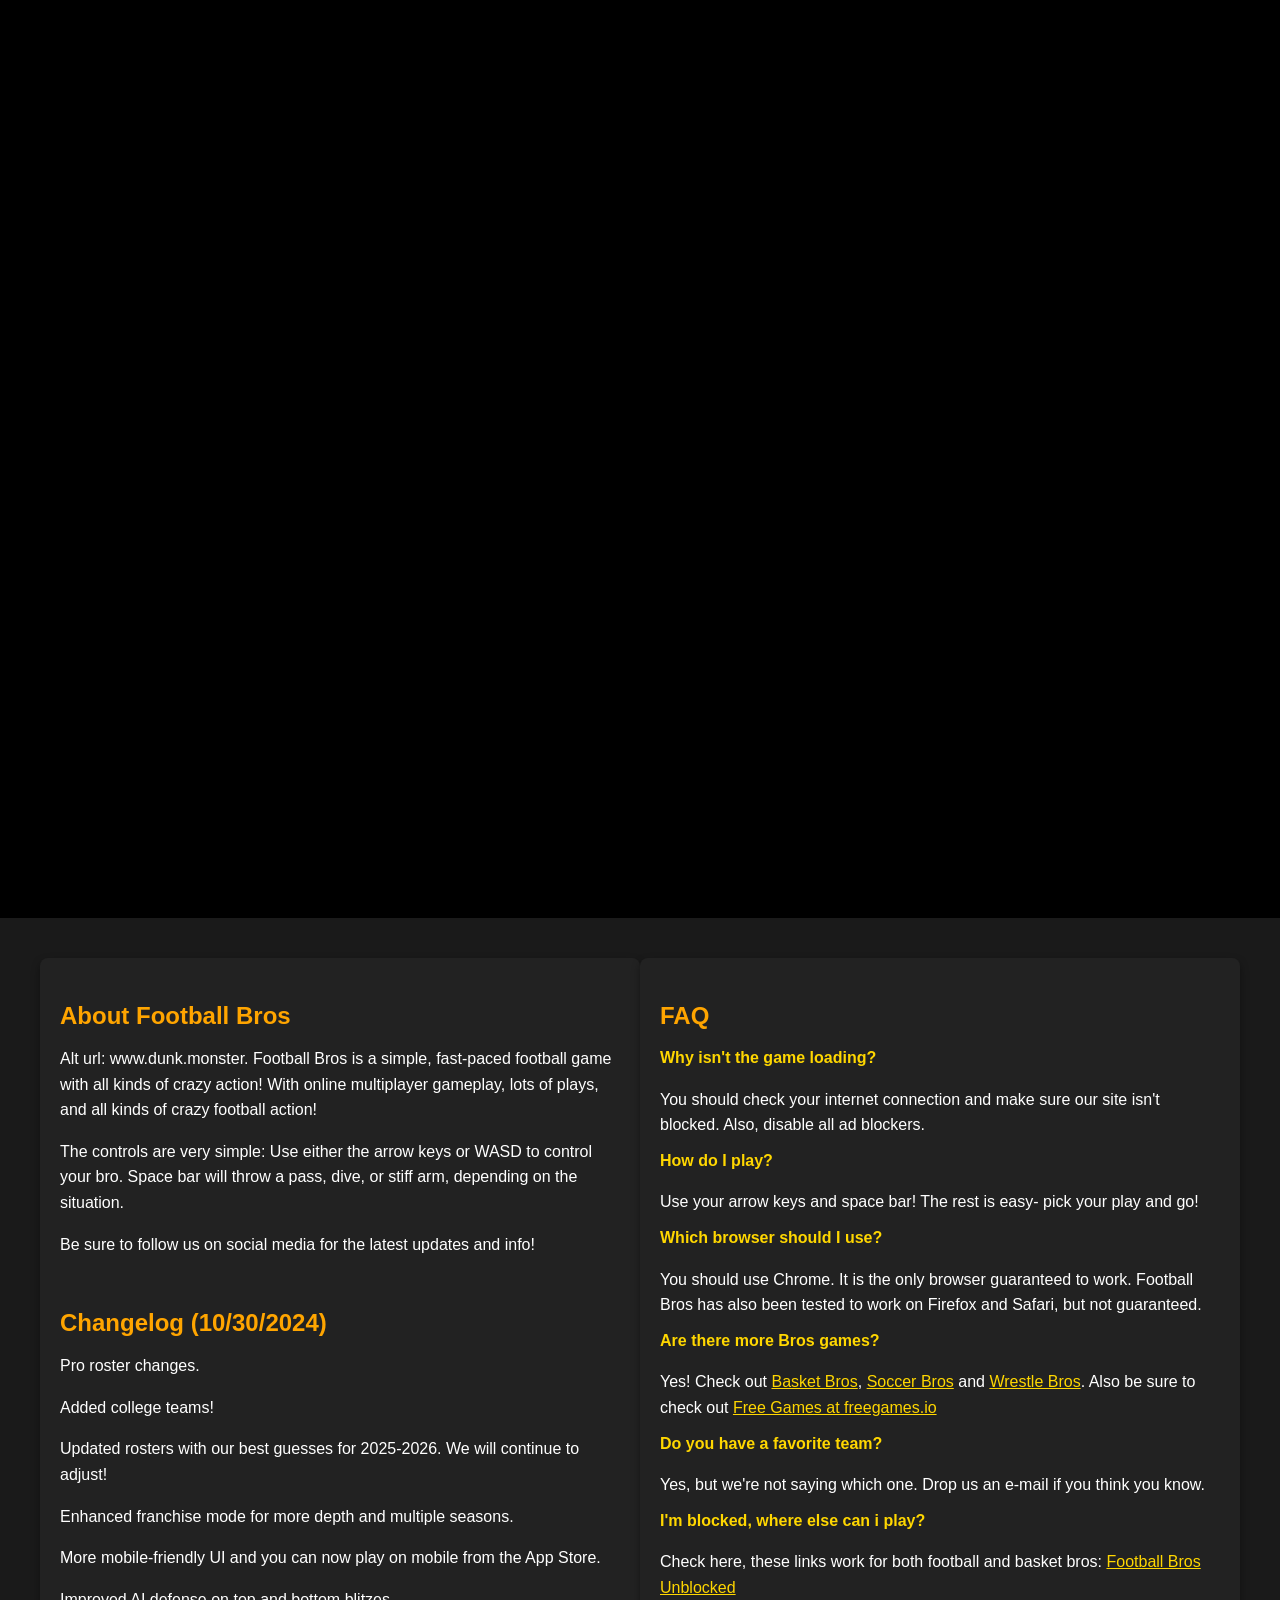
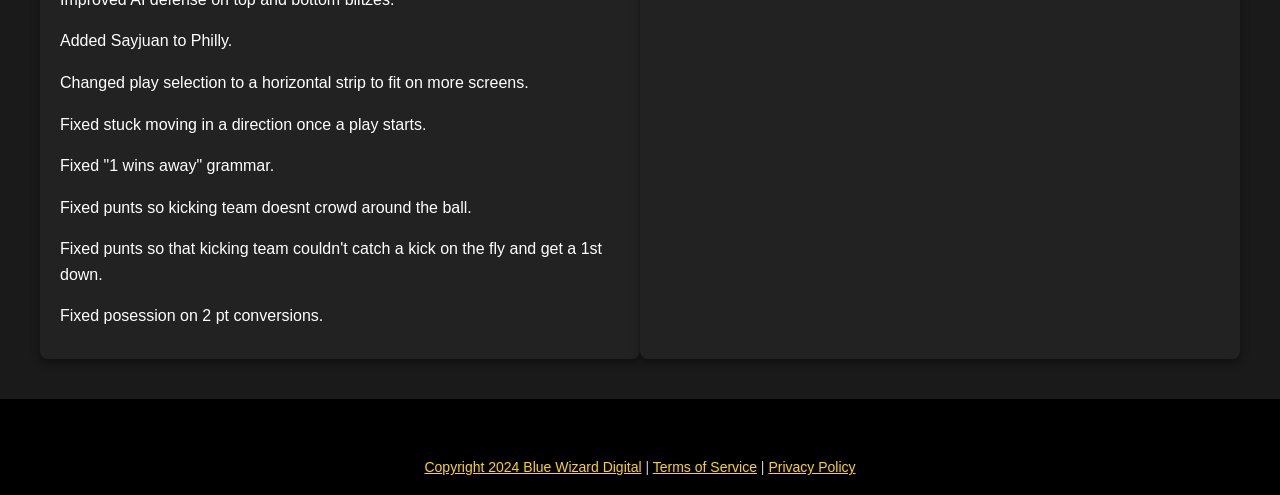
==== commit a30f7aab: "Create football-bros.html" ====
--- a/football-bros.html
+++ b/football-bros.html
@@ -1,25 +1,875 @@
 <!DOCTYPE html>
-<html lang="en">
-<head>
-  <meta charset="UTF-8">
-  <title>Football Bros</title>
-  <style>
-    body, html {
-      margin: 0;
-      padding: 0;
-      width: 100%;
-      height: 100%;
-      overflow: hidden;
-      background-color: #000;
-    }
-    iframe {
-      width: 100%;
-      height: 100%;
-      border: none;
-    }
-  </style>
-</head>
-<body>
-  <iframe src="https://footballbros.io" allowfullscreen></iframe>
-</body>
-</html>
+<html lang="en"><head>
+    <meta charset="utf-8">
+
+    <title>FOOTBALL BROS! | Official Site</title>
+
+    <meta name="description" content="Online multiplayer football! Bone crushing hits, long bombs, and tons more!">
+    <meta id="viewport" name="viewport" content="width=device-width, initial-scale=1.0, maximum-scale=1.0, user-scalable=no">
+    <link rel="shortcut icon" type="image/png" href="./favicon.png">
+    <meta name="Keywords" content="Football, Play, Free, Online, Multiplayer, Games, IO, Sports, Scrolling, Friends">
+    <meta name="author" content="Blue Wizard Digital">
+
+    <meta property="og:type" content="website">
+    <meta property="og:url" content="https://footballbros.io">
+    <meta property="og:title" content="Football Bros">
+    <meta property="og:description" content="Online multiplayer football! Bone crushing hits, long bombs, and tons more!">
+    <meta property="og:image" content="https://cdn.jsdelivr.net/gh/brodeliver/fb@2/splash.jpg">
+    <link rel="manifest" href="manifest.json">
+
+    <base href="https://cdn.jsdelivr.net/gh/brodeliver/fb@2/">
+
+    <script async="" src="https://www.googletagmanager.com/gtm.js?id=GTM-TJ7G82BL"></script><script type="text/javascript" src="https://cdn.jsdelivr.net/gh/brodeliver/fb@2/FootballBros.js?th=308"></script>
+
+    <script>
+      window.addEventListener(
+        "touchmove",
+        function (event) {
+          event.preventDefault();
+        },
+        { capture: false, passive: false }
+      );
+      if (
+        typeof window.devicePixelRatio != "undefined" &&
+        window.devicePixelRatio > 2
+      ) {
+        var meta = document.getElementById("viewport");
+        meta.setAttribute(
+          "content",
+          "width=device-width, initial-scale=" +
+            2 / window.devicePixelRatio +
+            ", user-scalable=no"
+        );
+      }
+      window.addEventListener("keydown", function (e) {
+        if (
+          (e.keyCode == 32 ||
+            e.keyCode == 38 ||
+            e.keyCode == 40 ||
+            e.keyCode == 9) &&
+          e.target == document.body
+        ) {
+          e.preventDefault();
+        }
+      });
+      var aCo = "";
+    </script>
+
+    <style>
+      html,
+      body {
+        margin: 0;
+        padding: 0;
+        height: 100%;
+        background: #000000;
+        color: orange;
+        height: 100%;
+        width: 100%;
+        height: 100vh;
+        width: 100vw;
+        margin: 0;
+        padding: 0;
+      }
+      .body::-webkit-scrollbar {
+        /* WebKit */
+        width: 0px;
+      }
+      #openfl-content {
+        background: #000000;
+        width: 100%;
+        height: 100%;
+      }
+      #spinner {
+        -webkit-transform-origin: 50% 50%;
+        -moz-transform-origin: 50% 50%;
+        -o-transform-origin: 50% 50%;
+        transform-origin: 50% 50%;
+        width: 82px;
+        height: 81px;
+        -webkit-animation: spin1 2s infinite linear;
+        -moz-animation: spin1 2s infinite linear;
+        -o-animation: spin1 2s infinite linear;
+        -ms-animation: spin1 2s infinite linear;
+        animation: spin1 2s infinite linear;
+      }
+
+      /* Main content styling */
+      #more {
+        display: flex;
+        justify-content: space-between;
+        background-color: #1a1a1a;
+        padding: 40px;
+        border-top: 0px solid #444;
+        color: #fff;
+        font-family: "Arial", sans-serif;
+      }
+
+      .info-box {
+        width: 48%;
+        background-color: #222;
+        padding: 20px;
+        border-radius: 8px;
+        box-shadow: 0 4px 8px rgba(0, 0, 0, 0.4);
+      }
+
+      h3 {
+        font-size: 24px;
+        color: #ffa500; /* Football-themed color */
+        margin-bottom: 15px;
+      }
+
+      p,
+      b {
+        line-height: 1.6;
+        font-size: 16px;
+      }
+
+      p {
+        margin-bottom: 10px;
+      }
+
+      b {
+        color: #ffd700; /* Highlighted question color */
+      }
+
+      /* unvisited link */
+      a:link {
+        color: #ffd700;
+      }
+
+      /* visited link */
+      a:visited {
+        color: #ffd700;
+      }
+
+      /* mouse over link */
+      a:hover {
+        color: #ffd700;
+      }
+
+      /* selected link */
+      a:active {
+        color: #ffd700;
+      }
+
+      .notch-top-left {
+        width: 20px;
+        height: 20px;
+        background-color: var(--background-color, #1a1a1a);
+        position: absolute;
+        top: -10px;
+        left: -10px;
+        clip-path: polygon(100% 0, 0 100%, 100% 100%);
+      }
+
+      /* Footer styling */
+      footer {
+        background-color: #000;
+        padding: 20px 0;
+        text-align: center;
+        color: #ccc;
+        font-size: 14px;
+        border-top: 2px solid #444;
+        margin-top: 40px;
+        font-family: "Arial", sans-serif;
+        border: 0;
+      }
+
+      .feedback-form {
+        position: absolute;
+        top: 50%;
+        left: 50%;
+        transform: translate(-50%, -50%);
+        width: 50vw;
+        height: 50vh;
+        background-color: #2a6db0;
+        padding: 20px;
+        border: 4px solid #ff0000;
+        box-shadow: 0px 0px 10px rgba(0, 0, 0, 0.5);
+        text-align: center;
+        color: #ffffff;
+      }
+      .feedback-form h3 {
+        font-size: 24px;
+        margin-bottom: 20px;
+        color: #ffffff;
+        text-shadow: 2px 2px #000000;
+      }
+      .feedback-form textarea {
+        width: calc(100% - 20px);
+        height: 50%;
+        margin-bottom: 10px;
+        padding: 10px;
+        font-size: 16px;
+        font-family: "Courier New", Courier, monospace;
+        border: 3px solid #000000;
+        background-color: #000000; /* Black background */
+        color: #ffffff; /* White text */
+        resize: none;
+        box-sizing: border-box;
+      }
+      .feedback-form button {
+        width: 100%;
+        padding: 12px;
+        background-color: #ffd700; /* Yellowish background */
+        color: #000000;
+        border: 3px solid #ff0000;
+        border-radius: 0;
+        font-size: 18px;
+        cursor: pointer;
+        font-family: "Courier New", Courier, monospace;
+        text-shadow: 1px 1px #000000;
+      }
+      .feedback-form button:hover {
+        background-color: #ffb800; /* Slightly darker yellow on hover */
+        color: #ffffff;
+      }
+    </style>
+
+    <!-- Google tag (gtag.js) -->
+    <script async="" src="https://www.googletagmanager.com/gtag/js?id=G-GREB63PWEL"></script>
+    <script>
+      window.dataLayer = window.dataLayer || [];
+      function gtag() {
+        dataLayer.push(arguments);
+      }
+      gtag("js", new Date());
+
+      if (location.hostname != "localhost")
+        gtag("config", "G-GREB63PWEL", {
+          cookie_flags: "secure;samesite=none",
+        });
+    </script>
+    <!-- Google Tag Manager -->
+    <script>
+      (function (w, d, s, l, i) {
+        w[l] = w[l] || [];
+        w[l].push({ "gtm.start": new Date().getTime(), event: "gtm.js" });
+        var f = d.getElementsByTagName(s)[0],
+          j = d.createElement(s),
+          dl = l != "dataLayer" ? "&l=" + l : "";
+        j.async = true;
+        j.src = "https://www.googletagmanager.com/gtm.js?id=" + i + dl;
+        f.parentNode.insertBefore(j, f);
+      })(window, document, "script", "dataLayer", "GTM-TJ7G82BL");
+    </script>
+    <!-- End Google Tag Manager -->
+
+    <script>
+      //Interstitial ad available event
+      document.addEventListener("aip_interstitialadavailable", function (e) {
+        console.log("An interstitial ad is available");
+      });
+    </script>
+    <script>
+      console.log("Initting AIP");
+      window.aiptag = window.aiptag || { cmd: [] };
+      aiptag.cmd.display = aiptag.cmd.display || [];
+      aiptag.cmd.player = aiptag.cmd.player || [];
+
+      //CMP tool settings
+      aiptag.consented = false; // GDPR setting, please set this value to false if an EU user has declined or not yet accepted marketing cookies, for users outside the EU please use true and for users accepted the GDPR also use true
+      aiptag.cmp = {
+        show: true,
+        position: "centered",
+        button: false,
+        buttonText: "Privacy settings",
+        buttonPosition: "bottom-left",
+      };
+    </script>
+    <script async="" src="//api.adinplay.com/libs/aiptag/pub/SSK/footballbros.io/tag.min.js"></script>
+
+    <script></script>
+
+    <!-- Firebase App (the core Firebase SDK) -->
+    <script src="https://www.gstatic.com/firebasejs/8.10.0/firebase-app.js"></script>
+    <!-- Firebase Authentication -->
+    <script src="https://www.gstatic.com/firebasejs/8.10.0/firebase-auth.js"></script>
+    <!-- Firebase Firestore (Database) -->
+    <script src="https://www.gstatic.com/firebasejs/8.10.0/firebase-firestore.js"></script>
+
+    <script>
+      // Your web app's Firebase configuration
+      const firebaseConfig = {
+        apiKey: "AIzaSyAFCwYdbkLozIgtH5zuGydcjk_LNhYnve0",
+        authDomain: "football-bros-8f1b3.firebaseapp.com",
+        projectId: "football-bros-8f1b3",
+        storageBucket: "football-bros-8f1b3.appspot.com",
+        messagingSenderId: "807434051106",
+        appId: "1:807434051106:web:7e2fd59782e7c13165f47b",
+      };
+
+      // Initialize Firebase
+      firebase.initializeApp(firebaseConfig);
+      const auth = firebase.auth();
+      const db = firebase.firestore();
+      var userData = "";
+
+      function triggerSignIn() {
+        var provider = new firebase.auth.GoogleAuthProvider();
+        auth.signInWithPopup(provider);
+      }
+
+      // Save game data function
+      function saveGameData(gameData) {
+        console.log("saving gamedata:" + gameData);
+        var userId = auth.currentUser.uid;
+        userData = gameData;
+        db.collection("users")
+          .doc(userId)
+          .set({
+            gameData: gameData,
+          })
+          .then(function () {
+            console.log("Game data saved");
+          })
+          .catch(function (error) {
+            console.error("Error saving game data:", error);
+          });
+      }
+
+      // Load game data function
+      function loadGameData() {
+        return userData;
+      }
+
+      function loadGameDataAsync() {
+        var userId = auth.currentUser.uid;
+        db.collection("users")
+          .doc(userId)
+          .get()
+          .then(function (doc) {
+            if (doc.exists) {
+              userData = doc.data().gameData;
+              //Main.LoadGlobals();
+              console.log("Game data:", doc.data().gameData);
+              if (typeof Main != "undefined") {
+                Main.LoadDataComplete();
+              }
+              // Use the game data in your game
+            } else {
+              console.log("No such document!");
+            }
+          })
+          .catch(function (error) {
+            console.error("Error loading game data:", error);
+          });
+      }
+
+      // Firebase auth state observer
+      auth.onAuthStateChanged(function (user) {
+        if (user) {
+          loadGameDataAsync();
+          SendEvent("event", "sign_in");
+          console.log("user signed in");
+        } else {
+          console.log("No user signed in");
+          SendEvent("event", "sign_out");
+        }
+      });
+
+      function signOut() {
+        auth.signOut().then(() => {
+          Main.SignOutComplete();
+          console.log("signed out");
+        });
+      }
+
+      function isUserLoggedIn() {
+        return auth.currentUser !== null;
+      }
+    </script>
+  <style>.It9xAeq8bjIwRQ6F6LVq,.It9xAeq8bjIwRQ6F6LVq:before,.It9xAeq8bjIwRQ6F6LVq:after{border-radius:50%;width:2.5em;height:2.5em;animation-fill-mode:both;animation:yzIMaOqXQt0Qw0opdSpX 1.8s infinite ease-in-out}.It9xAeq8bjIwRQ6F6LVq{color:#9e0515;font-size:7px;position:absolute;text-indent:-9999em;transform:translateZ(0);animation-delay:-0.16s;top:calc(50% - 3.75em);left:calc(50% - 1.25em);display:block}.It9xAeq8bjIwRQ6F6LVq:before,.It9xAeq8bjIwRQ6F6LVq:after{content:"";position:absolute;top:0}.It9xAeq8bjIwRQ6F6LVq:before{left:-3.5em;animation-delay:-0.32s}.It9xAeq8bjIwRQ6F6LVq:after{left:3.5em}@keyframes yzIMaOqXQt0Qw0opdSpX{0%,80%,100%{box-shadow:0 2.5em 0 -1.3em}40%{box-shadow:0 2.5em 0 0}}</style><style>.mI58Gi15PAe8fqsHDOMI *{line-height:1.4em;vertical-align:middle}.mI58Gi15PAe8fqsHDOMI{display:flex;align-items:center;background-color:#f7fcff;box-shadow:0 0 3px rgba(0, 0, 0, 0.2);padding:0;border-radius:9px;position:fixed;z-index:999994;top:unset;bottom:5px;right:unset;left:5px;transition:background-color .3s ease,box-shadow .3s ease}.oSAXb5qPKj78_Sp8Oz9A{text-decoration:none;display:flex;align-items:center;padding:3px;border-radius:3px;transition:color .3s ease,transform .3s ease}.ciHgxN1orEDdqQlZUIRO{display:none;font-family:Arial,sans-serif;padding-right:5px;padding-left:2px;font-size:12px}.oSAXb5qPKj78_Sp8Oz9A:hover .ciHgxN1orEDdqQlZUIRO{display:inline;color:#3276ae}.uHNm6AHskWg7q6_iq6RI{top:unset;bottom:5px;right:5px;left:unset}.jbj_rARHnqU1Oj35bbgQ{top:unset;bottom:5px;right:unset;left:5px}.tXT909jFBi0yQpy3ku0Q{top:unset;bottom:5px;right:unset;left:50%;transform:translateX(-50%)}.ELiWH9h2FSasygiFrUsU{top:5px;bottom:unset;right:unset;left:50%;transform:translateX(-50%)}.EJLCLzR3Dm648i6W4F6I{top:5px;bottom:unset;right:5px;left:unset}.ou122XCMg9DfGPTD9R3w{top:5px;bottom:unset;right:unset;left:5px}</style><script type="text/javascript" async="" importance="high" fetchpriority="high" src="https://api.adinplay.com/v4/live/aip/ad-manager.js"></script><style>.RLyKw7AkH1ZvlB55MAmP{display:block;position:relative;z-index:2147483644;width:100%}.pTlPK1FaQVlrNDYfYjg4{all:unset;display:block;box-sizing:border-box;width:100%;padding:.25em 1em;background:#4a4a4a;cursor:pointer}.pTlPK1FaQVlrNDYfYjg4:hover{filter:brightness(90%)}.pTlPK1FaQVlrNDYfYjg4:focus-visible{outline:2px solid #174ea6}.NEoJJOmbxoZKc0THTjS0{display:block;margin:0;padding:0;font-family:"Open Sans",Arial,sans-serif;font-size:13.6px;font-weight:normal;line-height:normal;color:#fff;text-align:center}</style><style>.OckdzH2HZ35tK3y7tXRa:before,.OckdzH2HZ35tK3y7tXRa:after{content:unset}.OckdzH2HZ35tK3y7tXRa{width:100%;height:100%}.OckdzH2HZ35tK3y7tXRa,.OckdzH2HZ35tK3y7tXRa:before,.OckdzH2HZ35tK3y7tXRa:after,.OckdzH2HZ35tK3y7tXRa *{hyphens:manual;font-size:16px;font-family:-apple-system,BlinkMacSystemFont,"Segoe UI",Helvetica,Arial,sans-serif;color:inherit;background:0 0;border:0;border-radius:0;border-spacing:0;border-collapse:collapse;box-sizing:content-box;clear:none;float:none;font-variant:normal;font-weight:inherit;letter-spacing:normal;line-height:1.4;margin:0;max-height:none;max-width:none;min-height:0;min-width:0;outline:0;padding:0;position:static;text-align:left;text-decoration:none;text-indent:0;text-transform:none;vertical-align:baseline;visibility:inherit;word-spacing:normal}.OckdzH2HZ35tK3y7tXRa{display:inline-block}.SgWToQqFfGrcMwzkaW13{position:absolute;top:0;left:0;right:0;bottom:0;z-index:1;-webkit-user-select:none;-moz-user-select:none;user-select:none}.XEsSILaeeM5KintRuPQD{transition:opacity 250ms ease 0s,visibility 250ms ease 0s;opacity:.01;visibility:hidden}.XEsSILaeeM5KintRuPQD div.plUlYp04adKwyn0qvHdQ{position:absolute;top:0;left:0;right:0;height:40%;background:linear-gradient(rgba(0, 0, 0, 0.85), rgba(0, 0, 0, 0.45) 40%, rgba(0, 0, 0, 0));pointer-events:none}.XEsSILaeeM5KintRuPQD div.nYN3g178d4YL2Vd4s6mA{position:absolute;bottom:0;left:0;right:0;height:66%;background:linear-gradient(0deg, rgba(0, 0, 0, 0.85), rgba(0, 0, 0, 0.45) 40%, rgba(0, 0, 0, 0));pointer-events:none}.Ad8QhrSE3GIISryPO9T7{position:absolute;top:50%;left:50%;margin:-25px 0 0 -25px;opacity:1;text-align:left;border:4px solid rgba(255,255,255,.5);box-sizing:border-box;background-clip:padding-box;width:50px;height:50px;border-radius:25px;visibility:hidden;display:none}.Ad8QhrSE3GIISryPO9T7:before,.Ad8QhrSE3GIISryPO9T7:after{content:"";position:absolute;margin:-4px;box-sizing:inherit;width:inherit;height:inherit;border-radius:inherit;opacity:1;border:inherit;border-color:rgba(0,0,0,0);border-top-color:#fff}.wn9PyoRcUdqB4tErguAA .Ad8QhrSE3GIISryPO9T7{display:block;animation:BKrYahB8a1dyv1rM5zwt 0s linear .3s forwards}.wn9PyoRcUdqB4tErguAA .Ad8QhrSE3GIISryPO9T7:before,.wn9PyoRcUdqB4tErguAA .Ad8QhrSE3GIISryPO9T7:after{animation:G_FiHUCEH0pS_GOFLE7m 1.1s cubic-bezier(0.6, 0.2, 0, 0.8) infinite,juB6kt12QpEiyg0aiXuA 1.1s linear infinite}.wn9PyoRcUdqB4tErguAA .Ad8QhrSE3GIISryPO9T7:before{border-top-color:#fff}.wn9PyoRcUdqB4tErguAA .Ad8QhrSE3GIISryPO9T7:after{border-top-color:#fff;animation-delay:.44s}@keyframes BKrYahB8a1dyv1rM5zwt{to{visibility:visible}}@keyframes G_FiHUCEH0pS_GOFLE7m{100%{transform:rotate(360deg)}}@keyframes juB6kt12QpEiyg0aiXuA{0%{border-top-color:#fff}20%{border-top-color:#fff}35%{border-top-color:#fff}60%{border-top-color:#fff}100%{border-top-color:#fff}}.REl3d1_VAR8A7b7vccdK{position:absolute;top:0;left:0;right:0;display:flex;flex-direction:column;align-items:flex-start;z-index:1;padding:25px 20px;color:#fff;transition:opacity 250ms ease 0s,visibility 250ms ease 0s;opacity:.01;visibility:hidden}.REl3d1_VAR8A7b7vccdK div.ezfjx_GIDOUc2iTNUtLj{overflow:hidden;white-space:nowrap;text-overflow:ellipsis;width:100%;font-size:18px}.REl3d1_VAR8A7b7vccdK div.F1qbAuN_fWyiu5DJ9T6P{font-size:14px}.V2GUOOkiXtNjrwoqx3bi{position:absolute;bottom:0;left:0;right:0;height:65px}._05mhNR8IvuDeKPShF6Q{position:absolute;left:20px;right:20px;bottom:56px;height:4px;cursor:pointer;background:rgba(255,255,255,.5);box-shadow:0 0 3px 0 rgba(0,0,0,.1);touch-action:none;transition:opacity 250ms ease 0s,visibility 250ms ease 0s;opacity:.01;visibility:hidden}._05mhNR8IvuDeKPShF6Q div.ZEAQM3Ac3aMIz4CxD2lj{position:absolute;left:0;height:100%;background:#fff}._05mhNR8IvuDeKPShF6Q div.bJA13Vtw9S9Ha8leReHy{position:absolute;left:0;height:100%;background:red}._05mhNR8IvuDeKPShF6Q div.bJA13Vtw9S9Ha8leReHy:before{transition-timing-function:cubic-bezier(0, 0, 0.2, 1);transition-duration:167ms;content:"";position:absolute;background-color:#fff;width:10px;height:10px;border-radius:5px;box-shadow:0 1px 1px 1px rgba(0,0,0,.4);top:50%;right:-5px;margin-top:-5px}._05mhNR8IvuDeKPShF6Q:before{content:"";width:100%;position:absolute;left:0;height:100%}._05mhNR8IvuDeKPShF6Q:hover .bJA13Vtw9S9Ha8leReHy:before{transform:scale(1.5)}.q2ybE239VmeGBKJ80hDc ._05mhNR8IvuDeKPShF6Q,._05mhNR8IvuDeKPShF6Q:hover,._05mhNR8IvuDeKPShF6Q.M95eHMAUv5CUmYBwqEl9{height:8px;bottom:54px}.SrjgM0k33V0fcCehqUDD{position:absolute;bottom:0;left:0;right:0;height:45px;display:flex;flex-direction:row;justify-content:flex-start;padding:0 20px 20px;align-items:center;z-index:10;pointer-events:all;box-sizing:border-box;color:#fff;transition:opacity 250ms ease 0s,visibility 250ms ease 0s;opacity:.01;visibility:hidden}.GLATa8hIWPCjcOXMbMd5{background-image:url([data-uri]);padding:0;background-color:rgba(0,0,0,0);border:none;background-repeat:no-repeat;background-position:center center;outline:none;width:24px;height:24px;background-size:15px;cursor:pointer}.GLATa8hIWPCjcOXMbMd5.wPBrzQAzd1hcjYMR9eWJ{background-image:url([data-uri]);background-size:14px}.iHr4_Nk75VKHQ0Iv6Bhi{background-image:url([data-uri]);padding:0;background-color:rgba(0,0,0,0);border:none;background-repeat:no-repeat;background-position:center center;outline:none;width:24px;height:24px;background-size:16px;margin-left:6px;cursor:pointer}.hBjbX3lq67Lm2UFGZY4i{background-image:url([data-uri]);padding:0;background-color:rgba(0,0,0,0);border:none;background-repeat:no-repeat;background-position:center center;outline:none;width:24px;height:24px;background-size:24px;cursor:pointer;margin-left:10px}.hBjbX3lq67Lm2UFGZY4i.YRd9QsvBWJhyMoJyrkXM{background-image:url([data-uri])}.RV38o6lRkhp98cjLXPRY{margin-left:10px}.IszXaM3NrgI5TNOaiGik .XEsSILaeeM5KintRuPQD,.VERvBLx1_9XMjjDomCr_ .XEsSILaeeM5KintRuPQD,.IszXaM3NrgI5TNOaiGik .REl3d1_VAR8A7b7vccdK,.VERvBLx1_9XMjjDomCr_ .REl3d1_VAR8A7b7vccdK,.IszXaM3NrgI5TNOaiGik ._05mhNR8IvuDeKPShF6Q,.VERvBLx1_9XMjjDomCr_ ._05mhNR8IvuDeKPShF6Q,.IszXaM3NrgI5TNOaiGik .SrjgM0k33V0fcCehqUDD,.VERvBLx1_9XMjjDomCr_ .SrjgM0k33V0fcCehqUDD{opacity:1;visibility:visible}.WIFsZSlRUKx6W23mOuRg .SgWToQqFfGrcMwzkaW13,.WIFsZSlRUKx6W23mOuRg .XEsSILaeeM5KintRuPQD,.WIFsZSlRUKx6W23mOuRg .REl3d1_VAR8A7b7vccdK,.WIFsZSlRUKx6W23mOuRg ._05mhNR8IvuDeKPShF6Q,.WIFsZSlRUKx6W23mOuRg .SrjgM0k33V0fcCehqUDD{transition:none;opacity:0;visibility:hidden}.frB8hfiufxr29DmA9NSe{display:none}</style><iframe style="display: none;"></iframe><script type="text/javascript" async="" importance="high" fetchpriority="high" charset="utf-8" crossorigin="anonymous" src="https://securepubads.g.doubleclick.net/tag/js/gpt.js?network-code=21726375739"></script><script type="text/javascript" async="" src="https://edge.atmtd.com/pub/vntsm/afihbs.js"></script><script type="text/javascript" async="" src="https://d-code.liadm.com/did-006r.min.js"></script><script type="text/javascript" async="" src="https://go.affec.tv/j/6a8467d38bd85e8b944429ce?referer_url_enc=https%3A%2F%2Fdb.duckmath.org%2Fhtml%2Ffootball_bros%2F&amp;gdpr=0&amp;gdpr_consent="></script></head>
+  <body style="overflow: hidden">
+    <noscript>Enable JavaScript bro!</noscript>
+    <!-- Google Tag Manager (noscript) -->
+    <noscript><iframe
+        src="https://www.googletagmanager.com/ns.html?id=GTM-TJ7G82BL"
+        height="0"
+        width="0"
+        style="display: none; visibility: hidden"
+      ></iframe
+    ></noscript>
+    <!-- End Google Tag Manager (noscript) -->
+    <script>
+      //alert("Globals:"+localStorage.getItem("/:Globals").length);
+      /////////////////////////////////////////////////////////////////////
+      ////////////////////////////////////////////////////////////////////
+      var url = window.location.href;
+      if (url.includes("www.")) {
+        url = url.replace("www.", "");
+
+        var f = document.createElement("form");
+        f.action = url;
+        f.method = "POST";
+        var i = document.createElement("input");
+        i.type = "hidden";
+        i.name = "FGlobals";
+        i.value = localStorage.getItem("/:Globals");
+        f.appendChild(i);
+
+        document.body.appendChild(f);
+        f.submit();
+      } else {
+        var aPost = "";
+        var aStorage = localStorage.getItem("/:Globals");
+        var aLen = 0;
+        if (aStorage != null && aStorage.length > 0) {
+          aLen = aStorage.length;
+        }
+        if (aPost.length > aLen) localStorage.setItem("/:Globals", aPost);
+        if (aPost.length > 0 && aPost.length == aLen)
+          localStorage.setItem("/:Globals", aPost);
+      }
+      /////////////////////////////////////////////////////////////////////
+      ////////////////////////////////////////////////////////////////////
+    </script>
+
+    <div id="loading" style="position: absolute; z-index: 15; top: 60%; left: 50%; transform: translate(-50%, 0px); background: black; display: none; visibility: hidden;"> </div>
+    <!-- <div id="logo" style="position: fixed; bottom: 10px; right: 10px; z-index: 1000;"><img src="assets/bw_logo.gif"></div> -->
+
+    <div id="game2" style="width: 100%; height: 100%">
+      <div id="openfl-content" onblur="window.focus();" style="width: 100%; float: left; cursor: default;">
+        <script type="text/javascript">
+          lime.embed("FootballBros", "openfl-content", 0, 0, {
+            parameters: {},
+          });
+        </script><canvas width="839" height="901" style="transform: translateZ(0px); width: 839px; height: 901px;"></canvas>
+      </div>
+      <div id="preroll" style="
+          width: 960px;
+          height: 540px;
+          display: none;
+          position: absolute;
+          top: 50%;
+          left: 50%;
+          z-index: 100;
+          transform: translate(-50%, -50%);
+        "></div>
+
+      <div id="footballbros-io_160x600" style="width: 0px; height: 600px; visibility: hidden; display: none; position: absolute; top: 30px; left: 30px; z-index: 100; overflow: hidden;"></div>
+      <div id="footballbros-io_160x600_2" style="width: 0px; height: 600px; visibility: hidden; display: none; position: absolute; top: 30px; left: 30px; z-index: 100; overflow: hidden;"></div>
+      <div id="footballbros-io_300x250" style="
+          width: 336px;
+          height: 280px;
+          visibility: hidden;
+          display: none;
+          position: absolute;
+          top: 30px;
+          left: 30px;
+          z-index: 100;
+          overflow: hidden;
+        "></div>
+      <div id="footballbros-io_300x250_2" style="
+          width: 336px;
+          height: 280px;
+          visibility: hidden;
+          display: none;
+          position: absolute;
+          top: 30px;
+          left: 30px;
+          z-index: 100;
+          overflow: hidden;
+        "></div>
+      <div id="footballbros-io_336x280" style="
+          visibility: hidden;
+          width: 336px;
+          height: 600px;
+          display: none;
+          position: absolute;
+          left: 30px;
+          z-index: 100;
+          overflow: hidden;
+        "></div>
+      <div id="footballbros-io_336x280_2" style="
+          visibility: hidden;
+          width: 336px;
+          height: 600px;
+          display: none;
+          position: absolute;
+          left: 30px;
+          z-index: 100;
+          overflow: hidden;
+        "></div>
+      <div id="footballbros-io_728x90" style="
+          visibility: hidden;
+          width: 728px;
+          height: 90px;
+          display: none;
+          position: absolute;
+          top: 30px;
+          left: 30px;
+          z-index: 100;
+          overflow: hidden;
+        "></div>
+      <div id="footballbros-io_728x90_m" style="
+          visibility: hidden;
+          width: 728px;
+          height: 90px;
+          display: none;
+          position: absolute;
+          top: 30px;
+          left: 30px;
+          z-index: 100;
+          overflow: hidden;
+        "></div>
+      <div id="footballbros-io_970x250" style="
+          visibility: hidden;
+          width: 970px;
+          height: 250px;
+          display: none;
+          position: absolute;
+          top: 30px;
+          left: 30px;
+          z-index: 100;
+          text-align: center;
+          overflow: hidden;
+        "></div>
+
+      <div class="feedback-form" id="feedbackForm" style="display: none">
+        <h3>Report a Bug/Glitch</h3>
+        <textarea id="feedback" placeholder="Describe the bug or glitch with a lot of details, like how to make the glitch happen and anything else whether it seems useful or not..."></textarea>
+        <textarea id="email" placeholder="Email address (optional)" style="height: 50px"></textarea>
+        <textarea id="discord" placeholder="Discord ID (optional)" style="height: 50px"></textarea>
+        <button onclick="sendFeedback()" id="submitBtn">Submit Feedback</button>
+        <br>
+        <br>
+        <button onclick="document.getElementById('feedbackForm').style.display='none'" id="submitBtn">
+          Cancel
+        </button>
+        <p id="responseMsg"></p>
+      </div>
+      <script>
+        //                                                                                                                          var doFeedback = true;
+        function getOSFromUserAgent() {
+          const userAgent = navigator.userAgent;
+          const platform = navigator.platform;
+
+          // Check for common platforms and OS
+          if (/Windows NT/i.test(userAgent)) return "Windows";
+          if (/Mac OS X/i.test(userAgent)) return "macOS";
+          if (/Linux/i.test(userAgent)) return "Linux";
+          if (/Android/i.test(userAgent)) return "Android";
+          if (/iPhone|iPad|iPod/i.test(userAgent)) return "iOS";
+          if (/CrOS/i.test(userAgent)) return "Chrome OS";
+
+          // Default to the platform if no match
+          return platform || "Unknown";
+        }
+        async function sendFeedback() {
+          var feedback =
+            "*" + document.getElementById("feedback").value.trim() + "*";
+          var email = document.getElementById("email").value.trim();
+          var discord = document.getElementById("discord").value.trim();
+          const screenResolution = `${window.screen.width}x${window.screen.height}`;
+          const windowResolution = `${window.innerWidth}x${window.innerHeight}`;
+          var aOS = getOSFromUserAgent();
+          var aCity = "Unknown";
+          var aCity = "Unknown";
+          const hostname = window.location.hostname;
+          const gpu = (() => {
+            const canvas = document.createElement("canvas");
+            const gl =
+              canvas.getContext("webgl") ||
+              canvas.getContext("experimental-webgl");
+            const debugInfo = gl?.getExtension("WEBGL_debug_renderer_info");
+            const gpuInfo = debugInfo
+              ? gl.getParameter(debugInfo.UNMASKED_RENDERER_WEBGL)
+              : "Unknown";
+
+            // Cleanup
+            canvas.remove(); // Remove the canvas from the DOM (if it was added)
+            return gpuInfo;
+          })();
+
+          feedback = feedback + "\nDomain: " + hostname;
+          feedback = feedback + ", OS: " + aOS;
+          feedback = feedback + ", Screen res: " + screenResolution;
+          feedback = feedback + ", Window res: " + windowResolution;
+          feedback = feedback + ", GPU: " + gpu;
+          feedback = feedback + ", City: " + aCity;
+          feedback = feedback + ", Email: " + email;
+          feedback = feedback + ", Discord: " + discord;
+
+          const responseMsg = document.getElementById("responseMsg");
+          const submitBtn = document.getElementById("submitBtn");
+
+          if (!feedback) {
+            alert("Please enter feedback.");
+            return;
+          }
+
+          submitBtn.disabled = true;
+          responseMsg.textContent = "Submitting...";
+
+          try {
+            const response = await fetch("sendFeedback.php", {
+              method: "POST",
+              headers: {
+                "Content-Type": "application/x-www-form-urlencoded",
+              },
+              body: new URLSearchParams({
+                feedback: feedback,
+              }),
+            });
+
+            const result = await response.json();
+
+            if (result.status === "success") {
+              document.getElementById("feedbackForm").style.display = "none"; // Close the feedback form
+              alert(result.message); // Show success message
+            } else {
+              document.getElementById("feedbackForm").style.display = "none"; // Close the feedback form
+              alert(result.message); // Show error message
+            }
+          } catch (error) {
+            document.getElementById("feedbackForm").style.display = "none"; // Close the feedback form
+            alert("Error submitting feedback. Please try again.");
+          }
+
+          submitBtn.disabled = false;
+        }
+      </script>
+    </div>
+    <br>
+    <div tabindex="-1" id="more">
+      <div class="info-box">
+        <h3>About Football Bros</h3>
+        <p>
+          Alt url: www.dunk.monster. Football Bros is a simple, fast-paced
+          football game with all kinds of crazy action! With online multiplayer
+          gameplay, lots of plays, and all kinds of crazy football action!
+        </p>
+        <p>
+          The controls are very simple: Use either the arrow keys or WASD to
+          control your bro. Space bar will throw a pass, dive, or stiff arm,
+          depending on the situation.
+        </p>
+        <p>
+          Be sure to follow us on social media for the latest updates and info!
+        </p>
+        <br>
+        <h3>Changelog (10/30/2024)</h3>
+        <p>Pro roster changes.</p>
+        <p>Added college teams!</p>
+        <p>
+          Updated rosters with our best guesses for 2025-2026. We will continue
+          to adjust!
+        </p>
+        <p>Enhanced franchise mode for more depth and multiple seasons.</p>
+        <p>
+          More mobile-friendly UI and you can now play on mobile from the App
+          Store.
+        </p>
+        <p>Improved AI defense on top and bottom blitzes.</p>
+        <p>Added Sayjuan to Philly.</p>
+        <p>
+          Changed play selection to a horizontal strip to fit on more screens.
+        </p>
+        <p>Fixed stuck moving in a direction once a play starts.</p>
+        <p>Fixed "1 wins away" grammar.</p>
+        <p>Fixed punts so kicking team doesnt crowd around the ball.</p>
+        <p>
+          Fixed punts so that kicking team couldn't catch a kick on the fly and
+          get a 1st down.
+        </p>
+        <p>Fixed posession on 2 pt conversions.</p>
+      </div>
+      <div class="info-box">
+        <h3>FAQ</h3>
+        <b>Why isn't the game loading?</b>
+        <p>
+          You should check your internet connection and make sure our site isn't
+          blocked. Also, disable all ad blockers.
+        </p>
+        <b>How do I play?</b>
+        <p>
+          Use your arrow keys and space bar! The rest is easy- pick your play
+          and go!
+        </p>
+        <b>Which browser should I use?</b>
+        <p>
+          You should use Chrome. It is the only browser guaranteed to work.
+          Football Bros has also been tested to work on Firefox and Safari, but
+          not guaranteed.
+        </p>
+        <b>Are there more Bros games?</b>
+        <p>
+          Yes! Check out
+          <a tabindex="-1" href="https://basketbros.io">Basket Bros</a>,
+          <a tabindex="-1" href="https://soccerbros.gg">Soccer Bros</a> and
+          <a tabindex="-1" href="https://wrestlebros.io">Wrestle Bros</a>. Also
+          be sure to check out
+          <a tabindex="-1" href="https://freegames.io" target="_blank">Free Games at freegames.io</a>
+        </p>
+        <b>Do you have a favorite team?</b>
+        <p>
+          Yes, but we're not saying which one. Drop us an e-mail if you think
+          you know.
+        </p>
+        <b>I'm blocked, where else can i play?</b>
+        <p>
+          Check here, these links work for both football and basket bros:
+          <a href="https://sites.google.com/bluewizard.com/basket-bros-unblocked">Football Bros Unblocked</a>
+        </p>
+      </div>
+    </div>
+    <footer tabindex="-1">
+      <div class="footer-links">
+        <a href="https://bluewizard.com">Copyright 2024 Blue Wizard Digital</a>
+        |
+        <a tabindex="-1" href="https://bluewizard.com/terms/">Terms of Service</a>
+        |
+        <a tabindex="-1" href="https://bluewizard.com/privacypolicy/">Privacy Policy</a>
+      </div>
+    </footer>
+    <script>
+      function ShowAd1() {
+        return;
+      }
+      function ShowAd2() {
+        return;
+      }
+      function ShowAd3() {
+        return;
+      }
+      function ShowAd4() {
+        return;
+      }
+      function ShowAd5() {
+        return;
+      }
+      function ShowAd6() {
+        return;
+      }
+      function ShowAd7() {
+        return;
+      }
+      function ShowAd8() {
+        return;
+      }
+      function ShowAd9() {
+        return;
+      }
+      function ShowAd10() {
+        return;
+      }
+      function ShowAd11() {
+        return;
+      }
+      function ShowVideo(theUnitName = null) {
+        Main.DoneVideoAd(true);
+        return;
+      }
+
+      document
+        .getElementById("openfl-content")
+        .addEventListener("wheel", doScroll);
+      document.getElementById("more").addEventListener("wheel", doScroll);
+      function doScroll(event) {
+        window.scroll(0, window.scrollY + event.deltaY);
+      }
+
+      setInterval(function () {
+        //console.log("active element:" + document.activeElement);
+        if (document.activeElement.tagName == "IFRAME") {
+          document.activeElement.blur();
+          document.getElementById("openfl-content").focus();
+          //console.log('refocusing');
+        }
+      }, 30);
+
+      var sid = "7effae24a26fa285c4cccda5660184e1";
+      function updateStatus(fromEvent = false) {
+        const req = new XMLHttpRequest();
+        var aStr = "recordsession.php?s=" + sid;
+        if (fromEvent == true) aStr = aStr + "&e=1";
+        req.open("GET", aStr);
+        req.send();
+      }
+      function SendEvent(theEvent, theAction, theParms = "") {
+        if (theParms == "") {
+          gtag(theEvent, theAction);
+        } else {
+          gtag(theEvent, theAction, theParms);
+        }
+        updateStatus(true);
+        console.log(
+          "Sending event: " + theEvent + "/" + theAction + "/" + theParms
+        );
+      }
+      //setInterval(function() { updateStatus, 4*60*1000);
+      //setInterval( function() {
+      //	window.scrollTo(0, 0);
+      //}, 2000 );
+      updateStatus(true);
+
+      //setInterval(ClearAds, 2000);
+
+      function EmailSignup() {
+        if (
+          document.getElementById("signup") ||
+          document.getElementById("deleteme")
+        )
+          return;
+        const iframe = document.createElement("iframe");
+        iframe.src = "https://bluewizard.com/subscribe-to-bbros/";
+
+        //			iframe.style.display = "block";
+        iframe.style.width = "550px";
+        iframe.style.height = "" + window.innerHeight - 100 + "px";
+        iframe.style.position = "absolute";
+        iframe.style.top = "50px";
+        iframe.style.left = "50%";
+        iframe.style["margin-left"] = "-225px";
+        //iframe.style["margin-right"] = "-275px";
+        iframe.style["max-width"] = "100%";
+        iframe.setAttribute("id", "signup");
+
+        document.body.appendChild(iframe);
+      }
+
+      function GamePlayStart() {
+        if (typeof gCrazySDK !== "undefined") {
+          console.log("GamePlayStart");
+          gCrazySDK.gameplayStart();
+        }
+      }
+
+      function GamePlayStop() {
+        if (typeof gCrazySDK !== "undefined") {
+          console.log("GamePlayStop");
+          gCrazySDK.gameplayStop();
+        }
+      }
+
+      function HappyTime() {
+        if (typeof gCrazySDK !== "undefined") {
+          console.log("happytime");
+          gCrazySDK.happytime();
+        }
+      }
+
+      var scrollerMessage =
+        "   WELCOME BACK TO FOOTBALL BROS 2025-2026!!! WE HAVE ADDED COLLEGE TEAMS AND A BETTER FRANCHISE MODE! WE ARE STILL MAKING SOME NEW PLAYS FOR THIS SEASON AND IF YOU HAVE AN IDEA, DRAW IT UP AND E-MAIL IT TO US AT INFO@BLUEWIZARD.COM!";
+
+      const element = document.getElementById("openfl-content");
+      // Ensure 'element' is not null before adding event listeners if there's any chance it might not exist yet.
+      // Function to keep the element focused
+      function keepFocus() {
+        element.focus();
+      }
+      // Event listeners to restore focus when lost
+      element.addEventListener("blur", keepFocus);
+      element.addEventListener("focusout", keepFocus);
+    </script>
+  
+
+<iframe marginwidth="0" marginheight="0" scrolling="no" frameborder="0" id="176a5d0edffe648" width="0" height="0" src="about:blank" name="__pb_locator__" style="display: none; height: 0px; width: 0px; border: 0px;"></iframe><div id="cmpPersistentLink" class="cmp-persistent-link mI58Gi15PAe8fqsHDOMI jbj_rARHnqU1Oj35bbgQ" style="display: none;">
+                    <a class="oSAXb5qPKj78_Sp8Oz9A" href="#" tabindex="0" aria-haspopup="dialog" role="button" draggable="false" aria-label="Do Not Sell or Share My Personal Information">
+                        <svg xmlns="http://www.w3.org/2000/svg" height="20px" viewBox="0 -960 960 960" width="20px" fill="#5f6368">
+                            <path d="m438-339 220-221-51-51-169 170-85-85-51 51 136 136Zm42 243q-135-33-223.5-152.84Q168-368.69 168-515v-229l312-120 312 120v229q0 146.31-88.5 266.16Q615-129 480-96Zm0-75q104-32.25 172-129t68-215v-180l-240-92-240 92v180q0 118.25 68 215t172 129Zm0-308Z"></path>
+                        </svg>
+                        <span class="ciHgxN1orEDdqQlZUIRO">Do Not Sell or Share My Personal Information</span>
+                    </a>
+                    </div><img width="1" height="1" src="https://map.go.affec.tv/map/af/?gdpr=0&amp;gdpr_consent=" style="display: none;"></body></html>
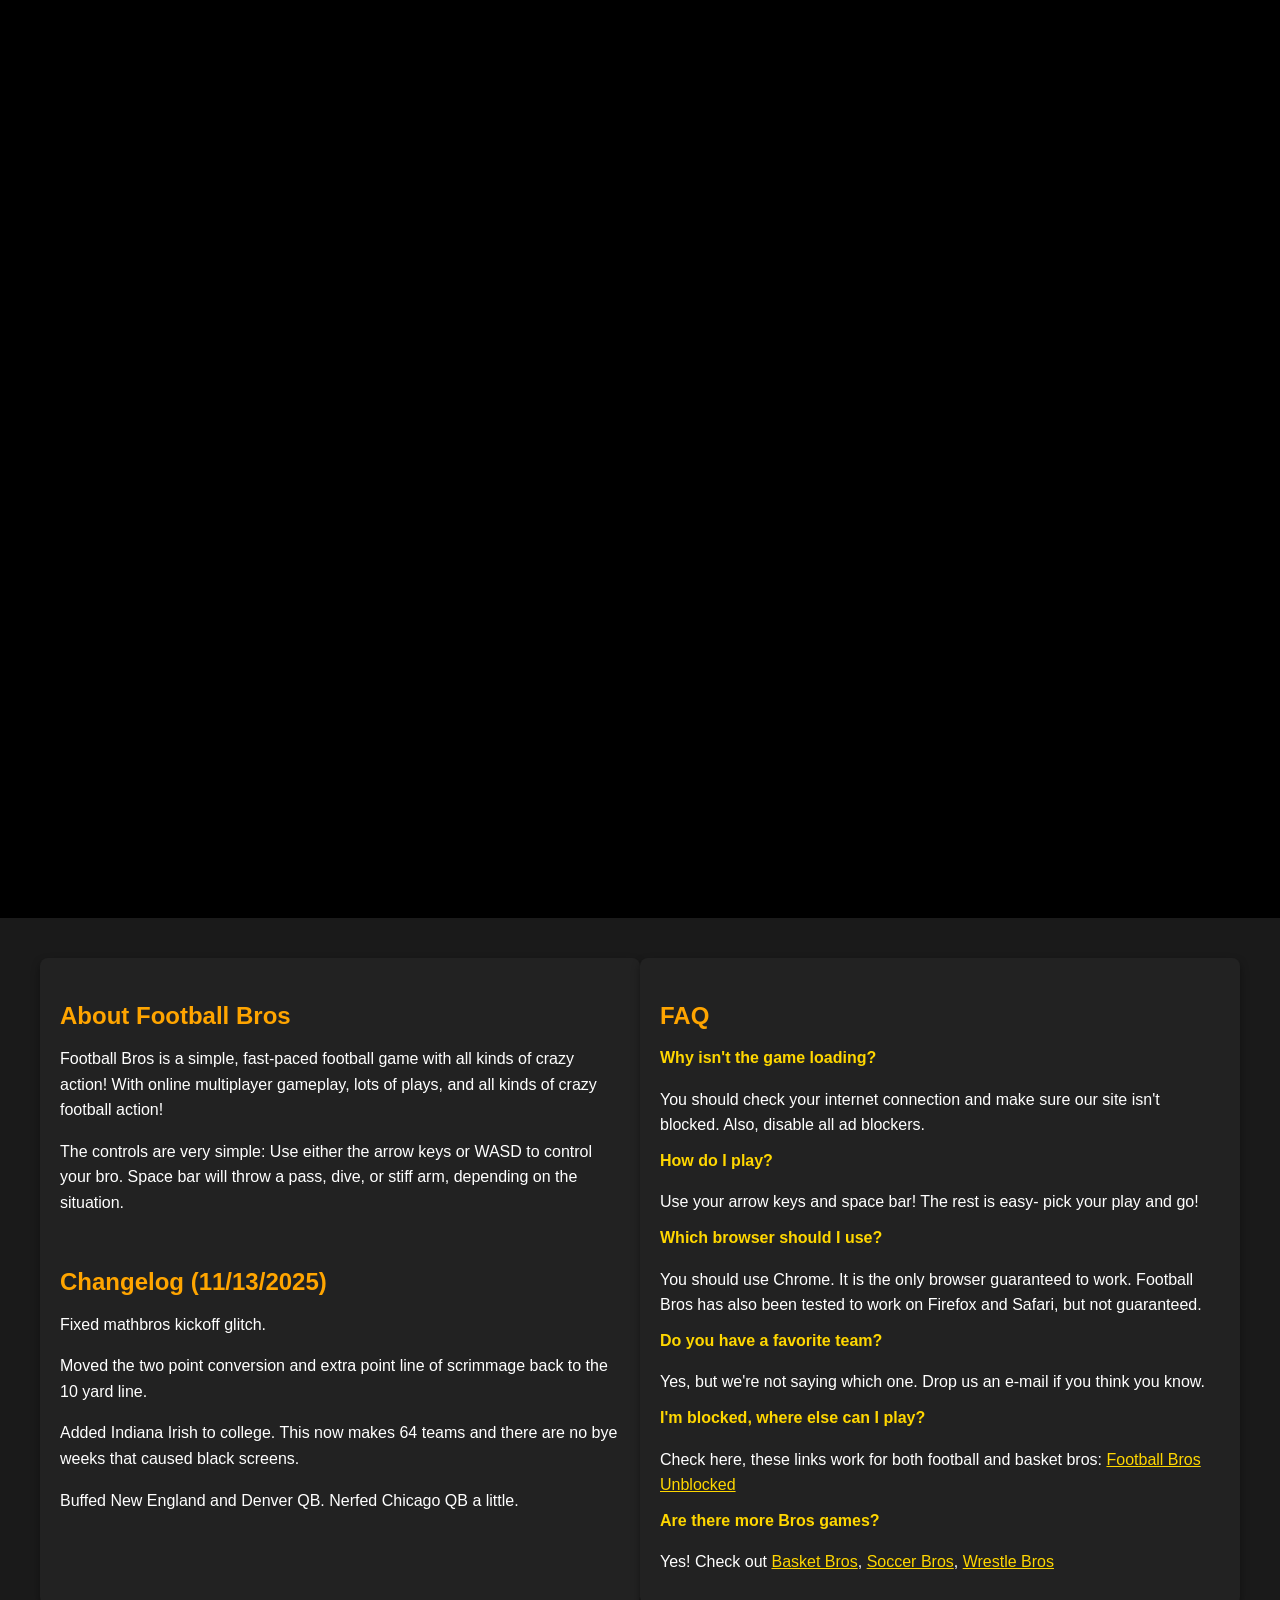
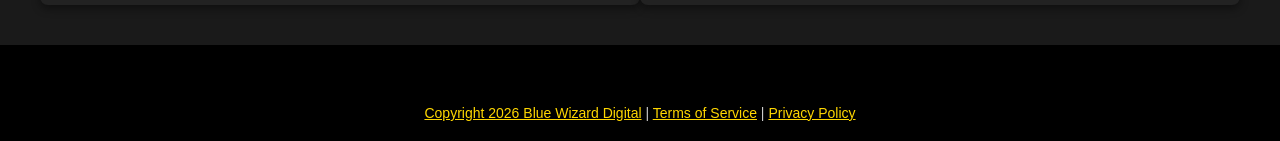
==== commit 13995693: "Update football-bros.html" ====
--- a/football-bros.html
+++ b/football-bros.html
@@ -1,871 +1,1821 @@
 <!DOCTYPE html>
 <html lang="en"><head>
-    <meta charset="utf-8">
-
-    <title>FOOTBALL BROS! | Official Site</title>
-
-    <meta name="description" content="Online multiplayer football! Bone crushing hits, long bombs, and tons more!">
-    <meta id="viewport" name="viewport" content="width=device-width, initial-scale=1.0, maximum-scale=1.0, user-scalable=no">
-    <link rel="shortcut icon" type="image/png" href="./favicon.png">
-    <meta name="Keywords" content="Football, Play, Free, Online, Multiplayer, Games, IO, Sports, Scrolling, Friends">
-    <meta name="author" content="Blue Wizard Digital">
-
-    <meta property="og:type" content="website">
-    <meta property="og:url" content="https://footballbros.io">
-    <meta property="og:title" content="Football Bros">
-    <meta property="og:description" content="Online multiplayer football! Bone crushing hits, long bombs, and tons more!">
-    <meta property="og:image" content="https://cdn.jsdelivr.net/gh/brodeliver/fb@2/splash.jpg">
-    <link rel="manifest" href="manifest.json">
-
-    <base href="https://cdn.jsdelivr.net/gh/brodeliver/fb@2/">
-
-    <script async="" src="https://www.googletagmanager.com/gtm.js?id=GTM-TJ7G82BL"></script><script type="text/javascript" src="https://cdn.jsdelivr.net/gh/brodeliver/fb@2/FootballBros.js?th=308"></script>
-
-    <script>
-      window.addEventListener(
-        "touchmove",
-        function (event) {
-          event.preventDefault();
-        },
-        { capture: false, passive: false }
-      );
-      if (
-        typeof window.devicePixelRatio != "undefined" &&
-        window.devicePixelRatio > 2
-      ) {
-        var meta = document.getElementById("viewport");
-        meta.setAttribute(
-          "content",
-          "width=device-width, initial-scale=" +
-            2 / window.devicePixelRatio +
-            ", user-scalable=no"
-        );
-      }
-      window.addEventListener("keydown", function (e) {
-        if (
-          (e.keyCode == 32 ||
-            e.keyCode == 38 ||
-            e.keyCode == 40 ||
-            e.keyCode == 9) &&
-          e.target == document.body
-        ) {
-          e.preventDefault();
-        }
-      });
-      var aCo = "";
-    </script>
-
-    <style>
-      html,
-      body {
-        margin: 0;
-        padding: 0;
-        height: 100%;
-        background: #000000;
-        color: orange;
-        height: 100%;
-        width: 100%;
-        height: 100vh;
-        width: 100vw;
-        margin: 0;
-        padding: 0;
-      }
-      .body::-webkit-scrollbar {
-        /* WebKit */
-        width: 0px;
-      }
-      #openfl-content {
-        background: #000000;
-        width: 100%;
-        height: 100%;
-      }
-      #spinner {
-        -webkit-transform-origin: 50% 50%;
-        -moz-transform-origin: 50% 50%;
-        -o-transform-origin: 50% 50%;
-        transform-origin: 50% 50%;
-        width: 82px;
-        height: 81px;
-        -webkit-animation: spin1 2s infinite linear;
-        -moz-animation: spin1 2s infinite linear;
-        -o-animation: spin1 2s infinite linear;
-        -ms-animation: spin1 2s infinite linear;
-        animation: spin1 2s infinite linear;
-      }
-
-      /* Main content styling */
-      #more {
-        display: flex;
-        justify-content: space-between;
-        background-color: #1a1a1a;
-        padding: 40px;
-        border-top: 0px solid #444;
-        color: #fff;
-        font-family: "Arial", sans-serif;
-      }
-
-      .info-box {
-        width: 48%;
-        background-color: #222;
-        padding: 20px;
-        border-radius: 8px;
-        box-shadow: 0 4px 8px rgba(0, 0, 0, 0.4);
-      }
-
-      h3 {
-        font-size: 24px;
-        color: #ffa500; /* Football-themed color */
-        margin-bottom: 15px;
-      }
-
-      p,
-      b {
-        line-height: 1.6;
-        font-size: 16px;
-      }
-
-      p {
-        margin-bottom: 10px;
-      }
-
-      b {
-        color: #ffd700; /* Highlighted question color */
-      }
-
-      /* unvisited link */
-      a:link {
-        color: #ffd700;
-      }
-
-      /* visited link */
-      a:visited {
-        color: #ffd700;
-      }
-
-      /* mouse over link */
-      a:hover {
-        color: #ffd700;
-      }
-
-      /* selected link */
-      a:active {
-        color: #ffd700;
-      }
-
-      .notch-top-left {
-        width: 20px;
-        height: 20px;
-        background-color: var(--background-color, #1a1a1a);
-        position: absolute;
-        top: -10px;
-        left: -10px;
-        clip-path: polygon(100% 0, 0 100%, 100% 100%);
-      }
-
-      /* Footer styling */
-      footer {
-        background-color: #000;
-        padding: 20px 0;
-        text-align: center;
-        color: #ccc;
-        font-size: 14px;
-        border-top: 2px solid #444;
-        margin-top: 40px;
-        font-family: "Arial", sans-serif;
-        border: 0;
-      }
-
-      .feedback-form {
-        position: absolute;
-        top: 50%;
-        left: 50%;
-        transform: translate(-50%, -50%);
-        width: 50vw;
-        height: 50vh;
-        background-color: #2a6db0;
-        padding: 20px;
-        border: 4px solid #ff0000;
-        box-shadow: 0px 0px 10px rgba(0, 0, 0, 0.5);
-        text-align: center;
-        color: #ffffff;
-      }
-      .feedback-form h3 {
-        font-size: 24px;
-        margin-bottom: 20px;
-        color: #ffffff;
-        text-shadow: 2px 2px #000000;
-      }
-      .feedback-form textarea {
-        width: calc(100% - 20px);
-        height: 50%;
-        margin-bottom: 10px;
-        padding: 10px;
-        font-size: 16px;
-        font-family: "Courier New", Courier, monospace;
-        border: 3px solid #000000;
-        background-color: #000000; /* Black background */
-        color: #ffffff; /* White text */
-        resize: none;
-        box-sizing: border-box;
-      }
-      .feedback-form button {
-        width: 100%;
-        padding: 12px;
-        background-color: #ffd700; /* Yellowish background */
-        color: #000000;
-        border: 3px solid #ff0000;
-        border-radius: 0;
-        font-size: 18px;
-        cursor: pointer;
-        font-family: "Courier New", Courier, monospace;
-        text-shadow: 1px 1px #000000;
-      }
-      .feedback-form button:hover {
-        background-color: #ffb800; /* Slightly darker yellow on hover */
-        color: #ffffff;
-      }
-    </style>
-
-    <!-- Google tag (gtag.js) -->
-    <script async="" src="https://www.googletagmanager.com/gtag/js?id=G-GREB63PWEL"></script>
-    <script>
-      window.dataLayer = window.dataLayer || [];
-      function gtag() {
-        dataLayer.push(arguments);
-      }
-      gtag("js", new Date());
-
-      if (location.hostname != "localhost")
-        gtag("config", "G-GREB63PWEL", {
-          cookie_flags: "secure;samesite=none",
-        });
-    </script>
-    <!-- Google Tag Manager -->
-    <script>
-      (function (w, d, s, l, i) {
-        w[l] = w[l] || [];
-        w[l].push({ "gtm.start": new Date().getTime(), event: "gtm.js" });
-        var f = d.getElementsByTagName(s)[0],
-          j = d.createElement(s),
-          dl = l != "dataLayer" ? "&l=" + l : "";
-        j.async = true;
-        j.src = "https://www.googletagmanager.com/gtm.js?id=" + i + dl;
-        f.parentNode.insertBefore(j, f);
-      })(window, document, "script", "dataLayer", "GTM-TJ7G82BL");
-    </script>
-    <!-- End Google Tag Manager -->
-
-    <script>
-      //Interstitial ad available event
-      document.addEventListener("aip_interstitialadavailable", function (e) {
-        console.log("An interstitial ad is available");
-      });
-    </script>
-    <script>
-      console.log("Initting AIP");
-      window.aiptag = window.aiptag || { cmd: [] };
-      aiptag.cmd.display = aiptag.cmd.display || [];
-      aiptag.cmd.player = aiptag.cmd.player || [];
-
-      //CMP tool settings
-      aiptag.consented = false; // GDPR setting, please set this value to false if an EU user has declined or not yet accepted marketing cookies, for users outside the EU please use true and for users accepted the GDPR also use true
-      aiptag.cmp = {
-        show: true,
-        position: "centered",
-        button: false,
-        buttonText: "Privacy settings",
-        buttonPosition: "bottom-left",
-      };
-    </script>
-    <script async="" src="//api.adinplay.com/libs/aiptag/pub/SSK/footballbros.io/tag.min.js"></script>
-
-    <script></script>
-
-    <!-- Firebase App (the core Firebase SDK) -->
-    <script src="https://www.gstatic.com/firebasejs/8.10.0/firebase-app.js"></script>
-    <!-- Firebase Authentication -->
-    <script src="https://www.gstatic.com/firebasejs/8.10.0/firebase-auth.js"></script>
-    <!-- Firebase Firestore (Database) -->
-    <script src="https://www.gstatic.com/firebasejs/8.10.0/firebase-firestore.js"></script>
-
-    <script>
-      // Your web app's Firebase configuration
-      const firebaseConfig = {
-        apiKey: "AIzaSyAFCwYdbkLozIgtH5zuGydcjk_LNhYnve0",
-        authDomain: "football-bros-8f1b3.firebaseapp.com",
-        projectId: "football-bros-8f1b3",
-        storageBucket: "football-bros-8f1b3.appspot.com",
-        messagingSenderId: "807434051106",
-        appId: "1:807434051106:web:7e2fd59782e7c13165f47b",
-      };
-
-      // Initialize Firebase
-      firebase.initializeApp(firebaseConfig);
-      const auth = firebase.auth();
-      const db = firebase.firestore();
-      var userData = "";
-
-      function triggerSignIn() {
-        var provider = new firebase.auth.GoogleAuthProvider();
-        auth.signInWithPopup(provider);
-      }
-
-      // Save game data function
-      function saveGameData(gameData) {
-        console.log("saving gamedata:" + gameData);
-        var userId = auth.currentUser.uid;
-        userData = gameData;
-        db.collection("users")
-          .doc(userId)
-          .set({
-            gameData: gameData,
-          })
-          .then(function () {
-            console.log("Game data saved");
-          })
-          .catch(function (error) {
-            console.error("Error saving game data:", error);
-          });
-      }
-
-      // Load game data function
-      function loadGameData() {
-        return userData;
-      }
-
-      function loadGameDataAsync() {
-        var userId = auth.currentUser.uid;
-        db.collection("users")
-          .doc(userId)
-          .get()
-          .then(function (doc) {
-            if (doc.exists) {
-              userData = doc.data().gameData;
-              //Main.LoadGlobals();
-              console.log("Game data:", doc.data().gameData);
-              if (typeof Main != "undefined") {
-                Main.LoadDataComplete();
-              }
-              // Use the game data in your game
-            } else {
-              console.log("No such document!");
-            }
-          })
-          .catch(function (error) {
-            console.error("Error loading game data:", error);
-          });
-      }
-
-      // Firebase auth state observer
-      auth.onAuthStateChanged(function (user) {
-        if (user) {
-          loadGameDataAsync();
-          SendEvent("event", "sign_in");
-          console.log("user signed in");
-        } else {
-          console.log("No user signed in");
-          SendEvent("event", "sign_out");
-        }
-      });
-
-      function signOut() {
-        auth.signOut().then(() => {
-          Main.SignOutComplete();
-          console.log("signed out");
-        });
-      }
-
-      function isUserLoggedIn() {
-        return auth.currentUser !== null;
-      }
-    </script>
-  <style>.It9xAeq8bjIwRQ6F6LVq,.It9xAeq8bjIwRQ6F6LVq:before,.It9xAeq8bjIwRQ6F6LVq:after{border-radius:50%;width:2.5em;height:2.5em;animation-fill-mode:both;animation:yzIMaOqXQt0Qw0opdSpX 1.8s infinite ease-in-out}.It9xAeq8bjIwRQ6F6LVq{color:#9e0515;font-size:7px;position:absolute;text-indent:-9999em;transform:translateZ(0);animation-delay:-0.16s;top:calc(50% - 3.75em);left:calc(50% - 1.25em);display:block}.It9xAeq8bjIwRQ6F6LVq:before,.It9xAeq8bjIwRQ6F6LVq:after{content:"";position:absolute;top:0}.It9xAeq8bjIwRQ6F6LVq:before{left:-3.5em;animation-delay:-0.32s}.It9xAeq8bjIwRQ6F6LVq:after{left:3.5em}@keyframes yzIMaOqXQt0Qw0opdSpX{0%,80%,100%{box-shadow:0 2.5em 0 -1.3em}40%{box-shadow:0 2.5em 0 0}}</style><style>.mI58Gi15PAe8fqsHDOMI *{line-height:1.4em;vertical-align:middle}.mI58Gi15PAe8fqsHDOMI{display:flex;align-items:center;background-color:#f7fcff;box-shadow:0 0 3px rgba(0, 0, 0, 0.2);padding:0;border-radius:9px;position:fixed;z-index:999994;top:unset;bottom:5px;right:unset;left:5px;transition:background-color .3s ease,box-shadow .3s ease}.oSAXb5qPKj78_Sp8Oz9A{text-decoration:none;display:flex;align-items:center;padding:3px;border-radius:3px;transition:color .3s ease,transform .3s ease}.ciHgxN1orEDdqQlZUIRO{display:none;font-family:Arial,sans-serif;padding-right:5px;padding-left:2px;font-size:12px}.oSAXb5qPKj78_Sp8Oz9A:hover .ciHgxN1orEDdqQlZUIRO{display:inline;color:#3276ae}.uHNm6AHskWg7q6_iq6RI{top:unset;bottom:5px;right:5px;left:unset}.jbj_rARHnqU1Oj35bbgQ{top:unset;bottom:5px;right:unset;left:5px}.tXT909jFBi0yQpy3ku0Q{top:unset;bottom:5px;right:unset;left:50%;transform:translateX(-50%)}.ELiWH9h2FSasygiFrUsU{top:5px;bottom:unset;right:unset;left:50%;transform:translateX(-50%)}.EJLCLzR3Dm648i6W4F6I{top:5px;bottom:unset;right:5px;left:unset}.ou122XCMg9DfGPTD9R3w{top:5px;bottom:unset;right:unset;left:5px}</style><script type="text/javascript" async="" importance="high" fetchpriority="high" src="https://api.adinplay.com/v4/live/aip/ad-manager.js"></script><style>.RLyKw7AkH1ZvlB55MAmP{display:block;position:relative;z-index:2147483644;width:100%}.pTlPK1FaQVlrNDYfYjg4{all:unset;display:block;box-sizing:border-box;width:100%;padding:.25em 1em;background:#4a4a4a;cursor:pointer}.pTlPK1FaQVlrNDYfYjg4:hover{filter:brightness(90%)}.pTlPK1FaQVlrNDYfYjg4:focus-visible{outline:2px solid #174ea6}.NEoJJOmbxoZKc0THTjS0{display:block;margin:0;padding:0;font-family:"Open Sans",Arial,sans-serif;font-size:13.6px;font-weight:normal;line-height:normal;color:#fff;text-align:center}</style><style>.OckdzH2HZ35tK3y7tXRa:before,.OckdzH2HZ35tK3y7tXRa:after{content:unset}.OckdzH2HZ35tK3y7tXRa{width:100%;height:100%}.OckdzH2HZ35tK3y7tXRa,.OckdzH2HZ35tK3y7tXRa:before,.OckdzH2HZ35tK3y7tXRa:after,.OckdzH2HZ35tK3y7tXRa *{hyphens:manual;font-size:16px;font-family:-apple-system,BlinkMacSystemFont,"Segoe UI",Helvetica,Arial,sans-serif;color:inherit;background:0 0;border:0;border-radius:0;border-spacing:0;border-collapse:collapse;box-sizing:content-box;clear:none;float:none;font-variant:normal;font-weight:inherit;letter-spacing:normal;line-height:1.4;margin:0;max-height:none;max-width:none;min-height:0;min-width:0;outline:0;padding:0;position:static;text-align:left;text-decoration:none;text-indent:0;text-transform:none;vertical-align:baseline;visibility:inherit;word-spacing:normal}.OckdzH2HZ35tK3y7tXRa{display:inline-block}.SgWToQqFfGrcMwzkaW13{position:absolute;top:0;left:0;right:0;bottom:0;z-index:1;-webkit-user-select:none;-moz-user-select:none;user-select:none}.XEsSILaeeM5KintRuPQD{transition:opacity 250ms ease 0s,visibility 250ms ease 0s;opacity:.01;visibility:hidden}.XEsSILaeeM5KintRuPQD div.plUlYp04adKwyn0qvHdQ{position:absolute;top:0;left:0;right:0;height:40%;background:linear-gradient(rgba(0, 0, 0, 0.85), rgba(0, 0, 0, 0.45) 40%, rgba(0, 0, 0, 0));pointer-events:none}.XEsSILaeeM5KintRuPQD div.nYN3g178d4YL2Vd4s6mA{position:absolute;bottom:0;left:0;right:0;height:66%;background:linear-gradient(0deg, rgba(0, 0, 0, 0.85), rgba(0, 0, 0, 0.45) 40%, rgba(0, 0, 0, 0));pointer-events:none}.Ad8QhrSE3GIISryPO9T7{position:absolute;top:50%;left:50%;margin:-25px 0 0 -25px;opacity:1;text-align:left;border:4px solid rgba(255,255,255,.5);box-sizing:border-box;background-clip:padding-box;width:50px;height:50px;border-radius:25px;visibility:hidden;display:none}.Ad8QhrSE3GIISryPO9T7:before,.Ad8QhrSE3GIISryPO9T7:after{content:"";position:absolute;margin:-4px;box-sizing:inherit;width:inherit;height:inherit;border-radius:inherit;opacity:1;border:inherit;border-color:rgba(0,0,0,0);border-top-color:#fff}.wn9PyoRcUdqB4tErguAA .Ad8QhrSE3GIISryPO9T7{display:block;animation:BKrYahB8a1dyv1rM5zwt 0s linear .3s forwards}.wn9PyoRcUdqB4tErguAA .Ad8QhrSE3GIISryPO9T7:before,.wn9PyoRcUdqB4tErguAA .Ad8QhrSE3GIISryPO9T7:after{animation:G_FiHUCEH0pS_GOFLE7m 1.1s cubic-bezier(0.6, 0.2, 0, 0.8) infinite,juB6kt12QpEiyg0aiXuA 1.1s linear infinite}.wn9PyoRcUdqB4tErguAA .Ad8QhrSE3GIISryPO9T7:before{border-top-color:#fff}.wn9PyoRcUdqB4tErguAA .Ad8QhrSE3GIISryPO9T7:after{border-top-color:#fff;animation-delay:.44s}@keyframes BKrYahB8a1dyv1rM5zwt{to{visibility:visible}}@keyframes G_FiHUCEH0pS_GOFLE7m{100%{transform:rotate(360deg)}}@keyframes juB6kt12QpEiyg0aiXuA{0%{border-top-color:#fff}20%{border-top-color:#fff}35%{border-top-color:#fff}60%{border-top-color:#fff}100%{border-top-color:#fff}}.REl3d1_VAR8A7b7vccdK{position:absolute;top:0;left:0;right:0;display:flex;flex-direction:column;align-items:flex-start;z-index:1;padding:25px 20px;color:#fff;transition:opacity 250ms ease 0s,visibility 250ms ease 0s;opacity:.01;visibility:hidden}.REl3d1_VAR8A7b7vccdK div.ezfjx_GIDOUc2iTNUtLj{overflow:hidden;white-space:nowrap;text-overflow:ellipsis;width:100%;font-size:18px}.REl3d1_VAR8A7b7vccdK div.F1qbAuN_fWyiu5DJ9T6P{font-size:14px}.V2GUOOkiXtNjrwoqx3bi{position:absolute;bottom:0;left:0;right:0;height:65px}._05mhNR8IvuDeKPShF6Q{position:absolute;left:20px;right:20px;bottom:56px;height:4px;cursor:pointer;background:rgba(255,255,255,.5);box-shadow:0 0 3px 0 rgba(0,0,0,.1);touch-action:none;transition:opacity 250ms ease 0s,visibility 250ms ease 0s;opacity:.01;visibility:hidden}._05mhNR8IvuDeKPShF6Q div.ZEAQM3Ac3aMIz4CxD2lj{position:absolute;left:0;height:100%;background:#fff}._05mhNR8IvuDeKPShF6Q div.bJA13Vtw9S9Ha8leReHy{position:absolute;left:0;height:100%;background:red}._05mhNR8IvuDeKPShF6Q div.bJA13Vtw9S9Ha8leReHy:before{transition-timing-function:cubic-bezier(0, 0, 0.2, 1);transition-duration:167ms;content:"";position:absolute;background-color:#fff;width:10px;height:10px;border-radius:5px;box-shadow:0 1px 1px 1px rgba(0,0,0,.4);top:50%;right:-5px;margin-top:-5px}._05mhNR8IvuDeKPShF6Q:before{content:"";width:100%;position:absolute;left:0;height:100%}._05mhNR8IvuDeKPShF6Q:hover .bJA13Vtw9S9Ha8leReHy:before{transform:scale(1.5)}.q2ybE239VmeGBKJ80hDc ._05mhNR8IvuDeKPShF6Q,._05mhNR8IvuDeKPShF6Q:hover,._05mhNR8IvuDeKPShF6Q.M95eHMAUv5CUmYBwqEl9{height:8px;bottom:54px}.SrjgM0k33V0fcCehqUDD{position:absolute;bottom:0;left:0;right:0;height:45px;display:flex;flex-direction:row;justify-content:flex-start;padding:0 20px 20px;align-items:center;z-index:10;pointer-events:all;box-sizing:border-box;color:#fff;transition:opacity 250ms ease 0s,visibility 250ms ease 0s;opacity:.01;visibility:hidden}.GLATa8hIWPCjcOXMbMd5{background-image:url([data-uri]);padding:0;background-color:rgba(0,0,0,0);border:none;background-repeat:no-repeat;background-position:center center;outline:none;width:24px;height:24px;background-size:15px;cursor:pointer}.GLATa8hIWPCjcOXMbMd5.wPBrzQAzd1hcjYMR9eWJ{background-image:url([data-uri]);background-size:14px}.iHr4_Nk75VKHQ0Iv6Bhi{background-image:url([data-uri]);padding:0;background-color:rgba(0,0,0,0);border:none;background-repeat:no-repeat;background-position:center center;outline:none;width:24px;height:24px;background-size:16px;margin-left:6px;cursor:pointer}.hBjbX3lq67Lm2UFGZY4i{background-image:url([data-uri]);padding:0;background-color:rgba(0,0,0,0);border:none;background-repeat:no-repeat;background-position:center center;outline:none;width:24px;height:24px;background-size:24px;cursor:pointer;margin-left:10px}.hBjbX3lq67Lm2UFGZY4i.YRd9QsvBWJhyMoJyrkXM{background-image:url([data-uri])}.RV38o6lRkhp98cjLXPRY{margin-left:10px}.IszXaM3NrgI5TNOaiGik .XEsSILaeeM5KintRuPQD,.VERvBLx1_9XMjjDomCr_ .XEsSILaeeM5KintRuPQD,.IszXaM3NrgI5TNOaiGik .REl3d1_VAR8A7b7vccdK,.VERvBLx1_9XMjjDomCr_ .REl3d1_VAR8A7b7vccdK,.IszXaM3NrgI5TNOaiGik ._05mhNR8IvuDeKPShF6Q,.VERvBLx1_9XMjjDomCr_ ._05mhNR8IvuDeKPShF6Q,.IszXaM3NrgI5TNOaiGik .SrjgM0k33V0fcCehqUDD,.VERvBLx1_9XMjjDomCr_ .SrjgM0k33V0fcCehqUDD{opacity:1;visibility:visible}.WIFsZSlRUKx6W23mOuRg .SgWToQqFfGrcMwzkaW13,.WIFsZSlRUKx6W23mOuRg .XEsSILaeeM5KintRuPQD,.WIFsZSlRUKx6W23mOuRg .REl3d1_VAR8A7b7vccdK,.WIFsZSlRUKx6W23mOuRg ._05mhNR8IvuDeKPShF6Q,.WIFsZSlRUKx6W23mOuRg .SrjgM0k33V0fcCehqUDD{transition:none;opacity:0;visibility:hidden}.frB8hfiufxr29DmA9NSe{display:none}</style><iframe style="display: none;"></iframe><script type="text/javascript" async="" importance="high" fetchpriority="high" charset="utf-8" crossorigin="anonymous" src="https://securepubads.g.doubleclick.net/tag/js/gpt.js?network-code=21726375739"></script><script type="text/javascript" async="" src="https://edge.atmtd.com/pub/vntsm/afihbs.js"></script><script type="text/javascript" async="" src="https://d-code.liadm.com/did-006r.min.js"></script><script type="text/javascript" async="" src="https://go.affec.tv/j/6a8467d38bd85e8b944429ce?referer_url_enc=https%3A%2F%2Fdb.duckmath.org%2Fhtml%2Ffootball_bros%2F&amp;gdpr=0&amp;gdpr_consent="></script></head>
-  <body style="overflow: hidden">
-    <noscript>Enable JavaScript bro!</noscript>
-    <!-- Google Tag Manager (noscript) -->
-    <noscript><iframe
-        src="https://www.googletagmanager.com/ns.html?id=GTM-TJ7G82BL"
-        height="0"
-        width="0"
-        style="display: none; visibility: hidden"
-      ></iframe
-    ></noscript>
-    <!-- End Google Tag Manager (noscript) -->
-    <script>
-      //alert("Globals:"+localStorage.getItem("/:Globals").length);
-      /////////////////////////////////////////////////////////////////////
-      ////////////////////////////////////////////////////////////////////
-      var url = window.location.href;
-      if (url.includes("www.")) {
-        url = url.replace("www.", "");
-
-        var f = document.createElement("form");
-        f.action = url;
-        f.method = "POST";
-        var i = document.createElement("input");
-        i.type = "hidden";
-        i.name = "FGlobals";
-        i.value = localStorage.getItem("/:Globals");
-        f.appendChild(i);
-
-        document.body.appendChild(f);
-        f.submit();
-      } else {
-        var aPost = "";
-        var aStorage = localStorage.getItem("/:Globals");
-        var aLen = 0;
-        if (aStorage != null && aStorage.length > 0) {
-          aLen = aStorage.length;
-        }
-        if (aPost.length > aLen) localStorage.setItem("/:Globals", aPost);
-        if (aPost.length > 0 && aPost.length == aLen)
-          localStorage.setItem("/:Globals", aPost);
-      }
-      /////////////////////////////////////////////////////////////////////
-      ////////////////////////////////////////////////////////////////////
-    </script>
-
-    <div id="loading" style="position: absolute; z-index: 15; top: 60%; left: 50%; transform: translate(-50%, 0px); background: black; display: none; visibility: hidden;"> </div>
-    <!-- <div id="logo" style="position: fixed; bottom: 10px; right: 10px; z-index: 1000;"><img src="assets/bw_logo.gif"></div> -->
-
-    <div id="game2" style="width: 100%; height: 100%">
-      <div id="openfl-content" onblur="window.focus();" style="width: 100%; float: left; cursor: default;">
-        <script type="text/javascript">
-          lime.embed("FootballBros", "openfl-content", 0, 0, {
-            parameters: {},
-          });
-        </script><canvas width="839" height="901" style="transform: translateZ(0px); width: 839px; height: 901px;"></canvas>
-      </div>
-      <div id="preroll" style="
-          width: 960px;
-          height: 540px;
-          display: none;
-          position: absolute;
-          top: 50%;
-          left: 50%;
-          z-index: 100;
-          transform: translate(-50%, -50%);
-        "></div>
-
-      <div id="footballbros-io_160x600" style="width: 0px; height: 600px; visibility: hidden; display: none; position: absolute; top: 30px; left: 30px; z-index: 100; overflow: hidden;"></div>
-      <div id="footballbros-io_160x600_2" style="width: 0px; height: 600px; visibility: hidden; display: none; position: absolute; top: 30px; left: 30px; z-index: 100; overflow: hidden;"></div>
-      <div id="footballbros-io_300x250" style="
-          width: 336px;
-          height: 280px;
-          visibility: hidden;
-          display: none;
-          position: absolute;
-          top: 30px;
-          left: 30px;
-          z-index: 100;
-          overflow: hidden;
-        "></div>
-      <div id="footballbros-io_300x250_2" style="
-          width: 336px;
-          height: 280px;
-          visibility: hidden;
-          display: none;
-          position: absolute;
-          top: 30px;
-          left: 30px;
-          z-index: 100;
-          overflow: hidden;
-        "></div>
-      <div id="footballbros-io_336x280" style="
-          visibility: hidden;
-          width: 336px;
-          height: 600px;
-          display: none;
-          position: absolute;
-          left: 30px;
-          z-index: 100;
-          overflow: hidden;
-        "></div>
-      <div id="footballbros-io_336x280_2" style="
-          visibility: hidden;
-          width: 336px;
-          height: 600px;
-          display: none;
-          position: absolute;
-          left: 30px;
-          z-index: 100;
-          overflow: hidden;
-        "></div>
-      <div id="footballbros-io_728x90" style="
-          visibility: hidden;
-          width: 728px;
-          height: 90px;
-          display: none;
-          position: absolute;
-          top: 30px;
-          left: 30px;
-          z-index: 100;
-          overflow: hidden;
-        "></div>
-      <div id="footballbros-io_728x90_m" style="
-          visibility: hidden;
-          width: 728px;
-          height: 90px;
-          display: none;
-          position: absolute;
-          top: 30px;
-          left: 30px;
-          z-index: 100;
-          overflow: hidden;
-        "></div>
-      <div id="footballbros-io_970x250" style="
-          visibility: hidden;
-          width: 970px;
-          height: 250px;
-          display: none;
-          position: absolute;
-          top: 30px;
-          left: 30px;
-          z-index: 100;
-          text-align: center;
-          overflow: hidden;
-        "></div>
-
-      <div class="feedback-form" id="feedbackForm" style="display: none">
-        <h3>Report a Bug/Glitch</h3>
-        <textarea id="feedback" placeholder="Describe the bug or glitch with a lot of details, like how to make the glitch happen and anything else whether it seems useful or not..."></textarea>
-        <textarea id="email" placeholder="Email address (optional)" style="height: 50px"></textarea>
-        <textarea id="discord" placeholder="Discord ID (optional)" style="height: 50px"></textarea>
-        <button onclick="sendFeedback()" id="submitBtn">Submit Feedback</button>
-        <br>
-        <br>
-        <button onclick="document.getElementById('feedbackForm').style.display='none'" id="submitBtn">
-          Cancel
-        </button>
-        <p id="responseMsg"></p>
-      </div>
-      <script>
-        //                                                                                                                          var doFeedback = true;
-        function getOSFromUserAgent() {
-          const userAgent = navigator.userAgent;
-          const platform = navigator.platform;
-
-          // Check for common platforms and OS
-          if (/Windows NT/i.test(userAgent)) return "Windows";
-          if (/Mac OS X/i.test(userAgent)) return "macOS";
-          if (/Linux/i.test(userAgent)) return "Linux";
-          if (/Android/i.test(userAgent)) return "Android";
-          if (/iPhone|iPad|iPod/i.test(userAgent)) return "iOS";
-          if (/CrOS/i.test(userAgent)) return "Chrome OS";
-
-          // Default to the platform if no match
-          return platform || "Unknown";
-        }
-        async function sendFeedback() {
-          var feedback =
-            "*" + document.getElementById("feedback").value.trim() + "*";
-          var email = document.getElementById("email").value.trim();
-          var discord = document.getElementById("discord").value.trim();
-          const screenResolution = `${window.screen.width}x${window.screen.height}`;
-          const windowResolution = `${window.innerWidth}x${window.innerHeight}`;
-          var aOS = getOSFromUserAgent();
-          var aCity = "Unknown";
-          var aCity = "Unknown";
-          const hostname = window.location.hostname;
-          const gpu = (() => {
-            const canvas = document.createElement("canvas");
-            const gl =
-              canvas.getContext("webgl") ||
-              canvas.getContext("experimental-webgl");
-            const debugInfo = gl?.getExtension("WEBGL_debug_renderer_info");
-            const gpuInfo = debugInfo
-              ? gl.getParameter(debugInfo.UNMASKED_RENDERER_WEBGL)
-              : "Unknown";
-
-            // Cleanup
-            canvas.remove(); // Remove the canvas from the DOM (if it was added)
-            return gpuInfo;
-          })();
-
-          feedback = feedback + "\nDomain: " + hostname;
-          feedback = feedback + ", OS: " + aOS;
-          feedback = feedback + ", Screen res: " + screenResolution;
-          feedback = feedback + ", Window res: " + windowResolution;
-          feedback = feedback + ", GPU: " + gpu;
-          feedback = feedback + ", City: " + aCity;
-          feedback = feedback + ", Email: " + email;
-          feedback = feedback + ", Discord: " + discord;
-
-          const responseMsg = document.getElementById("responseMsg");
-          const submitBtn = document.getElementById("submitBtn");
-
-          if (!feedback) {
-            alert("Please enter feedback.");
-            return;
-          }
-
-          submitBtn.disabled = true;
-          responseMsg.textContent = "Submitting...";
-
-          try {
-            const response = await fetch("sendFeedback.php", {
-              method: "POST",
-              headers: {
-                "Content-Type": "application/x-www-form-urlencoded",
-              },
-              body: new URLSearchParams({
-                feedback: feedback,
-              }),
-            });
-
-            const result = await response.json();
-
-            if (result.status === "success") {
-              document.getElementById("feedbackForm").style.display = "none"; // Close the feedback form
-              alert(result.message); // Show success message
-            } else {
-              document.getElementById("feedbackForm").style.display = "none"; // Close the feedback form
-              alert(result.message); // Show error message
-            }
-          } catch (error) {
-            document.getElementById("feedbackForm").style.display = "none"; // Close the feedback form
-            alert("Error submitting feedback. Please try again.");
-          }
-
-          submitBtn.disabled = false;
-        }
-      </script>
-    </div>
-    <br>
-    <div tabindex="-1" id="more">
-      <div class="info-box">
-        <h3>About Football Bros</h3>
-        <p>
-          Alt url: www.dunk.monster. Football Bros is a simple, fast-paced
-          football game with all kinds of crazy action! With online multiplayer
-          gameplay, lots of plays, and all kinds of crazy football action!
-        </p>
-        <p>
-          The controls are very simple: Use either the arrow keys or WASD to
-          control your bro. Space bar will throw a pass, dive, or stiff arm,
-          depending on the situation.
-        </p>
-        <p>
-          Be sure to follow us on social media for the latest updates and info!
-        </p>
-        <br>
-        <h3>Changelog (10/30/2024)</h3>
-        <p>Pro roster changes.</p>
-        <p>Added college teams!</p>
-        <p>
-          Updated rosters with our best guesses for 2025-2026. We will continue
-          to adjust!
-        </p>
-        <p>Enhanced franchise mode for more depth and multiple seasons.</p>
-        <p>
-          More mobile-friendly UI and you can now play on mobile from the App
-          Store.
-        </p>
-        <p>Improved AI defense on top and bottom blitzes.</p>
-        <p>Added Sayjuan to Philly.</p>
-        <p>
-          Changed play selection to a horizontal strip to fit on more screens.
-        </p>
-        <p>Fixed stuck moving in a direction once a play starts.</p>
-        <p>Fixed "1 wins away" grammar.</p>
-        <p>Fixed punts so kicking team doesnt crowd around the ball.</p>
-        <p>
-          Fixed punts so that kicking team couldn't catch a kick on the fly and
-          get a 1st down.
-        </p>
-        <p>Fixed posession on 2 pt conversions.</p>
-      </div>
-      <div class="info-box">
-        <h3>FAQ</h3>
-        <b>Why isn't the game loading?</b>
-        <p>
-          You should check your internet connection and make sure our site isn't
-          blocked. Also, disable all ad blockers.
-        </p>
-        <b>How do I play?</b>
-        <p>
-          Use your arrow keys and space bar! The rest is easy- pick your play
-          and go!
-        </p>
-        <b>Which browser should I use?</b>
-        <p>
-          You should use Chrome. It is the only browser guaranteed to work.
-          Football Bros has also been tested to work on Firefox and Safari, but
-          not guaranteed.
-        </p>
-        <b>Are there more Bros games?</b>
-        <p>
-          Yes! Check out
-          <a tabindex="-1" href="https://basketbros.io">Basket Bros</a>,
-          <a tabindex="-1" href="https://soccerbros.gg">Soccer Bros</a> and
-          <a tabindex="-1" href="https://wrestlebros.io">Wrestle Bros</a>. Also
-          be sure to check out
-          <a tabindex="-1" href="https://freegames.io" target="_blank">Free Games at freegames.io</a>
-        </p>
-        <b>Do you have a favorite team?</b>
-        <p>
-          Yes, but we're not saying which one. Drop us an e-mail if you think
-          you know.
-        </p>
-        <b>I'm blocked, where else can i play?</b>
-        <p>
-          Check here, these links work for both football and basket bros:
-          <a href="https://sites.google.com/bluewizard.com/basket-bros-unblocked">Football Bros Unblocked</a>
-        </p>
-      </div>
-    </div>
-    <footer tabindex="-1">
-      <div class="footer-links">
-        <a href="https://bluewizard.com">Copyright 2024 Blue Wizard Digital</a>
-        |
-        <a tabindex="-1" href="https://bluewizard.com/terms/">Terms of Service</a>
-        |
-        <a tabindex="-1" href="https://bluewizard.com/privacypolicy/">Privacy Policy</a>
-      </div>
-    </footer>
-    <script>
-      function ShowAd1() {
-        return;
-      }
-      function ShowAd2() {
-        return;
-      }
-      function ShowAd3() {
-        return;
-      }
-      function ShowAd4() {
-        return;
-      }
-      function ShowAd5() {
-        return;
-      }
-      function ShowAd6() {
-        return;
-      }
-      function ShowAd7() {
-        return;
-      }
-      function ShowAd8() {
-        return;
-      }
-      function ShowAd9() {
-        return;
-      }
-      function ShowAd10() {
-        return;
-      }
-      function ShowAd11() {
-        return;
-      }
-      function ShowVideo(theUnitName = null) {
-        Main.DoneVideoAd(true);
-        return;
-      }
-
-      document
-        .getElementById("openfl-content")
-        .addEventListener("wheel", doScroll);
-      document.getElementById("more").addEventListener("wheel", doScroll);
-      function doScroll(event) {
-        window.scroll(0, window.scrollY + event.deltaY);
-      }
-
-      setInterval(function () {
-        //console.log("active element:" + document.activeElement);
-        if (document.activeElement.tagName == "IFRAME") {
-          document.activeElement.blur();
-          document.getElementById("openfl-content").focus();
-          //console.log('refocusing');
-        }
-      }, 30);
-
-      var sid = "7effae24a26fa285c4cccda5660184e1";
-      function updateStatus(fromEvent = false) {
-        const req = new XMLHttpRequest();
-        var aStr = "recordsession.php?s=" + sid;
-        if (fromEvent == true) aStr = aStr + "&e=1";
-        req.open("GET", aStr);
-        req.send();
-      }
-      function SendEvent(theEvent, theAction, theParms = "") {
-        if (theParms == "") {
-          gtag(theEvent, theAction);
-        } else {
-          gtag(theEvent, theAction, theParms);
-        }
-        updateStatus(true);
-        console.log(
-          "Sending event: " + theEvent + "/" + theAction + "/" + theParms
-        );
-      }
-      //setInterval(function() { updateStatus, 4*60*1000);
-      //setInterval( function() {
-      //	window.scrollTo(0, 0);
-      //}, 2000 );
-      updateStatus(true);
-
-      //setInterval(ClearAds, 2000);
-
-      function EmailSignup() {
-        if (
-          document.getElementById("signup") ||
-          document.getElementById("deleteme")
-        )
-          return;
-        const iframe = document.createElement("iframe");
-        iframe.src = "https://bluewizard.com/subscribe-to-bbros/";
-
-        //			iframe.style.display = "block";
-        iframe.style.width = "550px";
-        iframe.style.height = "" + window.innerHeight - 100 + "px";
-        iframe.style.position = "absolute";
-        iframe.style.top = "50px";
-        iframe.style.left = "50%";
-        iframe.style["margin-left"] = "-225px";
-        //iframe.style["margin-right"] = "-275px";
-        iframe.style["max-width"] = "100%";
-        iframe.setAttribute("id", "signup");
-
-        document.body.appendChild(iframe);
-      }
-
-      function GamePlayStart() {
-        if (typeof gCrazySDK !== "undefined") {
-          console.log("GamePlayStart");
-          gCrazySDK.gameplayStart();
-        }
-      }
-
-      function GamePlayStop() {
-        if (typeof gCrazySDK !== "undefined") {
-          console.log("GamePlayStop");
-          gCrazySDK.gameplayStop();
-        }
-      }
-
-      function HappyTime() {
-        if (typeof gCrazySDK !== "undefined") {
-          console.log("happytime");
-          gCrazySDK.happytime();
-        }
-      }
-
-      var scrollerMessage =
-        "   WELCOME BACK TO FOOTBALL BROS 2025-2026!!! WE HAVE ADDED COLLEGE TEAMS AND A BETTER FRANCHISE MODE! WE ARE STILL MAKING SOME NEW PLAYS FOR THIS SEASON AND IF YOU HAVE AN IDEA, DRAW IT UP AND E-MAIL IT TO US AT INFO@BLUEWIZARD.COM!";
-
-      const element = document.getElementById("openfl-content");
-      // Ensure 'element' is not null before adding event listeners if there's any chance it might not exist yet.
-      // Function to keep the element focused
-      function keepFocus() {
-        element.focus();
-      }
-      // Event listeners to restore focus when lost
-      element.addEventListener("blur", keepFocus);
-      element.addEventListener("focusout", keepFocus);
-    </script>
-  
-
-<iframe marginwidth="0" marginheight="0" scrolling="no" frameborder="0" id="176a5d0edffe648" width="0" height="0" src="about:blank" name="__pb_locator__" style="display: none; height: 0px; width: 0px; border: 0px;"></iframe><div id="cmpPersistentLink" class="cmp-persistent-link mI58Gi15PAe8fqsHDOMI jbj_rARHnqU1Oj35bbgQ" style="display: none;">
+
+	<meta charset="utf-8">
+
+	<title>FOOTBALL BROS | Official Site</title>
+
+	<meta name="description" content="Online multiplayer football! Bone crushing hits, long bombs, and tons more!">
+	<meta id="viewport" name="viewport" content="width=device-width, initial-scale=1.0, maximum-scale=1.0, user-scalable=no">
+	<link rel="shortcut icon" type="image/png" href="./favicon.png">
+	<meta name="Keywords" content="Football, Play, Free, Online, Multiplayer, Games, IO, Sports, Scrolling, Friends">
+	<meta name="author" content="Blue Wizard Digital">
+
+	<meta property="og:type" content="website">
+	<meta property="og:url" content="https://footballbros.io">
+	<meta property="og:title" content="Football Bros">
+	<meta property="og:description" content="Online multiplayer football! Bone crushing hits, long bombs, and tons more!">
+	<meta property="og:image" content="https://footballbros.io/splash.jpg">
+	<link rel="manifest" href="manifest.json">
+
+		<script async="" src="https://www.googletagmanager.com/gtm.js?id=GTM-TJ7G82BL"></script><script type="text/javascript" src="./FootballBros.js?th=1791892410"></script>
+
+	<script>
+
+		window.addEventListener ("touchmove", function (event) { event.preventDefault (); }, { capture: false, passive: false });
+		if (typeof window.devicePixelRatio != 'undefined' && window.devicePixelRatio > 2) {
+			var meta = document.getElementById ("viewport");
+			meta.setAttribute ('content', 'width=device-width, initial-scale=' + (2 / window.devicePixelRatio) + ', user-scalable=no');
+		}
+		window.addEventListener('keydown', function(e) {
+			var tag = e.target.tagName;
+			if (tag !== 'INPUT' && tag !== 'TEXTAREA') {
+				e.preventDefault();
+			}
+		});
+		var aCo = "US";
+	</script>
+
+	<style>
+		html,body { margin: 0; padding: 0; height: 100%; background: #000000; color: orange; height: 100%; width: 100%; height: 100vh; width: 100vw; margin:0; padding:0;}
+		.body::-webkit-scrollbar { /* WebKit */
+ 			width: 0px;
+		}
+		#openfl-content { background: #000000; width: 100%; height: 100%; }
+		#spinner {
+			-webkit-transform-origin: 50% 50%;
+			-moz-transform-origin: 50% 50%;
+			-o-transform-origin: 50% 50%;
+			transform-origin: 50% 50%;
+			 width: 82px;
+			 height: 81px;
+			-webkit-animation: spin1 2s infinite linear;
+			-moz-animation: spin1 2s infinite linear;
+			-o-animation: spin1 2s infinite linear;
+			-ms-animation: spin1 2s infinite linear;
+			animation: spin1 2s infinite linear;
+		}
+
+
+
+
+		/* Main content styling */
+		#more {
+			display: flex;
+			justify-content: space-between;
+			background-color: #1a1a1a;
+			padding: 40px;
+			border-top: 0px solid #444;
+			color: #fff;
+			font-family: 'Arial', sans-serif;
+		}
+
+		.info-box {
+			width: 48%;
+			background-color: #222;
+			padding: 20px;
+			border-radius: 8px;
+			box-shadow: 0 4px 8px rgba(0, 0, 0, 0.4);
+		}
+
+		h3 {
+			font-size: 24px;
+			color: #ffa500; /* Football-themed color */
+			margin-bottom: 15px;
+		}
+
+		p, b {
+			line-height: 1.6;
+			font-size: 16px;
+		}
+
+		p {
+			margin-bottom: 10px;
+		}
+
+		b {
+			color: #ffd700; /* Highlighted question color */
+		}
+
+
+		/* unvisited link */
+		a:link {
+		color: #ffd700;
+		}
+
+		/* visited link */
+		a:visited {
+		color: #ffd700;
+		}
+
+		/* mouse over link */
+		a:hover {
+		color: #ffd700;
+		}
+
+		/* selected link */
+		a:active {
+		color: #ffd700;
+		}
+
+		.notch-top-left {
+			width: 20px;
+			height: 20px;
+			background-color: var(--background-color, #1a1a1a);
+			position: absolute;
+			top: -10px;
+			left: -10px;
+			clip-path: polygon(100% 0, 0 100%, 100% 100%);
+		}
+
+		/* Footer styling */
+		footer {
+			background-color: #000;
+			padding: 20px 0;
+			text-align: center;
+			color: #ccc;
+			font-size: 14px;
+			border-top: 2px solid #444;
+			margin-top: 40px;
+			font-family: 'Arial', sans-serif;
+			border: 0;
+		}
+
+		.feedback-form {
+		position: absolute;
+		top: 50%;
+		left: 50%;
+		transform: translate(-50%, -50%);
+		width: 50vw;
+		height: 50vh;
+		background-color: #2A6DB0;
+		padding: 20px;
+		border: 4px solid #FF0000;
+		box-shadow: 0px 0px 10px rgba(0, 0, 0, 0.5);
+		text-align: center;
+		color: #FFFFFF;
+		}
+		.feedback-form h3 {
+		font-size: 24px;
+		margin-bottom: 20px;
+		color: #FFFFFF;
+		text-shadow: 2px 2px #000000;
+		}
+		.feedback-form textarea {
+		width: calc(100% - 20px);
+		height: 50%;
+		margin-bottom: 10px;
+		padding: 10px;
+		font-size: 16px;
+		font-family: 'Courier New', Courier, monospace;
+		border: 3px solid #000000;
+		background-color: #000000; /* Black background */
+		color: #FFFFFF; /* White text */
+		resize: none;
+		box-sizing: border-box;
+		}
+		.feedback-form button {
+		width: 100%;
+		padding: 12px;
+		background-color: #FFD700; /* Yellowish background */
+		color: #000000;
+		border: 3px solid #FF0000;
+		border-radius: 0;
+		font-size: 18px;
+		cursor: pointer;
+		font-family: 'Courier New', Courier, monospace;
+		text-shadow: 1px 1px #000000;
+		}
+		.feedback-form button:hover {
+		background-color: #FFB800; /* Slightly darker yellow on hover */
+		color: #FFFFFF;
+		}
+
+  	</style>
+
+
+	<!-- Google tag (gtag.js) -->
+		<script async="" src="https://www.googletagmanager.com/gtag/js?id=G-GREB63PWEL"></script>
+	<script>
+		window.dataLayer = window.dataLayer || [];
+		function gtag(){dataLayer.push(arguments);}
+		gtag('js', new Date());
+		if(location.hostname != "localhost") gtag('config', "G-GREB63PWEL", { cookie_flags: 'secure;samesite=none' });
+	</script>
+		<!-- Google Tag Manager -->
+	<script>(function(w,d,s,l,i){w[l]=w[l]||[];w[l].push({'gtm.start':
+	new Date().getTime(),event:'gtm.js'});var f=d.getElementsByTagName(s)[0],
+	j=d.createElement(s),dl=l!='dataLayer'?'&l='+l:'';j.async=true;j.src=
+	'https://www.googletagmanager.com/gtm.js?id='+i+dl;f.parentNode.insertBefore(j,f);
+	})(window,document,'script','dataLayer',"GTM-TJ7G82BL");</script>
+	<!-- End Google Tag Manager -->
+	
+		<script>
+			//Interstitial ad available event
+			document.addEventListener("aip_interstitialadavailable", function(e) {
+				console.log("An interstitial ad is available");
+			});
+		</script>
+		<script>
+			console.log("Initting AIP")
+			window.aiptag = window.aiptag || {cmd: []};
+			aiptag.cmd.display = aiptag.cmd.display || [];
+			aiptag.cmd.player = aiptag.cmd.player || [];
+
+			//CMP tool settings
+			aiptag.consented = false; // GDPR setting, please set this value to false if an EU user has declined or not yet accepted marketing cookies, for users outside the EU please use true and for users accepted the GDPR also use true
+			aiptag.cmp = {
+				show: true,
+				position: "centered",
+				button: false,
+				buttonText: "Privacy settings",
+				buttonPosition: "bottom-left"
+			}
+
+			aiptag.cmd.player.push(function() {
+				adplayer = new aipPlayer({
+					AIP_ADBREAK_COMPLETE: function ()  {
+						console.log("Adbreak Completed");
+						Main.DoneInterstitialAd(false);
+					},
+					AD_WIDTH: 960,
+					AD_HEIGHT: 540,
+					AD_DISPLAY: 'default', //default, fullscreen, center, fill
+					TRUSTED: true,
+					LOADING_TEXT: 'loading advertisement',
+					PREROLL_ELEM: function(){return document.getElementById('preroll')},
+					AIP_COMPLETE: function (state)  {
+						/*******************
+						 ***** WARNING *****
+						*******************
+						Please do not remove the PREROLL_ELEM
+						from the page, it will be hidden automaticly.
+						If you do want to remove it use the AIP_REMOVE callback.
+						*/
+						Main.DoneVideoAd();
+						window.focus();
+						window.document.getElementById('openfl-content').focus();
+						if(state == null) state = 'null';
+						console.log('Video Ad Complete: '+state);
+						SendEvent('event', 'donevideo-'+lastUnitPlayed+"-"+state);
+					},
+					AIP_REMOVE: function ()  {
+						// Here it's safe to remove the PREROLL_ELEM from the page if you want. But it's not recommend.
+					}
+				});
+			});
+
+		</script>
+				<script async="" src="//api.adinplay.com/libs/aiptag/pub/SSK/footballbros.io/tag.min.js"></script>
+			
+	<script>
+
+		
+
+	function SetupMSNotification()
+	{
+		console.log("notifying");
+		if(typeof $msstart !== 'undefined')
+		{
+			console.log("notifying2");
+			var id = btoa("https:\/\/footballbros.io\/sbros_364x180.png");
+			$msstart.scheduleNotificationAsync({title: "Unlock new bros now!",
+												description: "You are just about to unlock a new Bro! Who will it be?",
+												type: 1,
+												minDelayInSeconds: 24*60*60
+											}).then(response => {
+					console.log("notification response: "+response);
+				});
+			$msstart.scheduleNotificationAsync({title: "Score all over your bros!",
+											description: "New bros just waiting to be scored on! Unlock them now!",
+											type: 1,
+											minDelayInSeconds: 24*7*60*60
+										}).then(response => {
+				console.log("notification response: "+response);
+			});
+
+  		}
+	}
+
+	var msAdID;
+	function LoadVideo()
+	{
+		if(typeof $msstart !== 'undefined')
+		{
+			$msstart.loadAdsAsync().then(adInstance => {
+    			// Use the adInstance.instanceId to make a call to showAdsAsync
+				msAdID = adInstance.instanceId;
+			});
+
+			SetupMSNotification();
+		}
+	}
+
+	function ShowVideo(theUnitName=null)
+	{
+		//Main.DoneVideoAd(true);
+		//return;//! when aip is live, remove this
+
+		console.log('SHOW_VIDEO:'+theUnitName);
+		var aUnitName = "";
+		if(typeof $msstart !== 'undefined')
+		{
+			$msstart.showAdsAsync(msAdID).then(adInstance => {
+   			 	// Use the adInstance.showAdsCompletedAsync to be notified of the completion of showing the advertisement
+				adInstance.showAdsCompletedAsync.then((val) => {
+					console.log('MS Video Ad Complete');
+					Main.DoneVideoAd();
+					window.focus();
+					window.document.getElementById('openfl-content').focus();
+					LoadVideo();
+				}).catch((err) => {
+					console.log('Ms Video Ad Error');
+					Main.DoneVideoAd();
+					window.focus();
+					window.document.getElementById('openfl-content').focus();
+					LoadVideo();
+				});
+			});
+		}
+		else if(typeof gCrazySDK !== 'undefined') {
+			gCrazySDK.addEventListener("adFinished", Main.DoneVideoAd); // reenable sound, enable ui
+			gCrazySDK.addEventListener("adError", Main.DoneVideoAd); // reenable sound, enable ui
+			gCrazySDK.requestAd();
+			console.log('CG_AD_REQUESTED');
+			SendEvent('event', 'cgvideo');
+			return;
+		}
+		else if (window.ascAds) {
+			console.log('[ASC] ShowVideo: ascAds=true, attempting preroll');
+			// Dynamically create preroll div on demand
+			var prerollDiv = ascGetOrCreateDiv("footballbros_preroll");
+			prerollDiv.style.display = 'block';
+			prerollDiv.style.visibility = 'visible';
+			prerollDiv.style.position = 'fixed';
+			prerollDiv.style.top = '50%';
+			prerollDiv.style.left = '50%';
+			prerollDiv.style.transform = 'translate(-50%, -50%)';
+			prerollDiv.style.zIndex = '150';
+			if (typeof pbjs !== 'undefined' && typeof pbjs.processAdsOnPage === 'function') {
+				lastUnitPlayed = 'asc_preroll';
+				SendEvent('event', 'startvideo-asc_preroll');
+				console.log('[ASC] ShowVideo: calling processAdsOnPage for preroll');
+				pbjs.que.push(function() { pbjs.processAdsOnPage(); });
+
+				// Create skip button as a SEPARATE fixed element on body
+				// (processAdsOnPage replaces ad div contents, destroying any children)
+				var skipBtn = document.createElement('div');
+				skipBtn.id = 'asc-preroll-skip';
+				skipBtn.style.cssText = 'position:fixed; bottom:calc(50% - 250px); right:calc(50% - 460px); z-index:200; background:rgba(0,0,0,0.7); color:#fff; padding:8px 16px; font-family:sans-serif; font-size:14px; border-radius:4px; cursor:default; user-select:none;';
+				document.body.appendChild(skipBtn);
+
+				var countdown = 5;
+				skipBtn.textContent = 'Skip in ' + countdown + '...';
+				var countdownInterval = setInterval(function() {
+					countdown--;
+					if (countdown > 0) {
+						skipBtn.textContent = 'Skip in ' + countdown + '...';
+					} else {
+						clearInterval(countdownInterval);
+						skipBtn.textContent = 'Skip Ad \u25B6';
+						skipBtn.style.cursor = 'pointer';
+						skipBtn.style.background = 'rgba(0,0,0,0.85)';
+						skipBtn.onmouseover = function() { skipBtn.style.background = 'rgba(50,50,50,0.95)'; };
+						skipBtn.onmouseout = function() { skipBtn.style.background = 'rgba(0,0,0,0.85)'; };
+						skipBtn.onclick = function() {
+							clearInterval(countdownInterval);
+							prerollDiv.style.display = 'none';
+							prerollDiv.style.visibility = 'hidden';
+							if (skipBtn.parentNode) skipBtn.parentNode.removeChild(skipBtn);
+							Main.DoneVideoAd();
+							window.focus();
+							window.document.getElementById('openfl-content').focus();
+							console.log('[ASC] ShowVideo: preroll skipped by user');
+						};
+					}
+				}, 1000);
+			} else {
+				console.warn('[ASC] ShowVideo: pbjs.processAdsOnPage not available, skipping preroll');
+				Main.DoneVideoAd();
+				window.focus();
+				window.document.getElementById('openfl-content').focus();
+			}
+		}
+		else if (window.optiAds) {
+			console.log('[OPTI] ShowVideo: no video ad support, completing immediately');
+			Main.DoneVideoAd();
+			window.focus();
+			window.document.getElementById('openfl-content').focus();
+		}
+		else if (typeof adplayer === 'undefined') {
+			var pr = document.getElementById('preroll');
+			if (pr) { pr.style.display = 'none'; pr.style.visibility = 'hidden'; }
+			Main.DoneVideoAd(true);
+			SendEvent('event', 'video_adblocked');
+			console.log('VIDEO_ADBLOCKED');
+
+		} else {
+			var aStr = 'preroll';
+			//if(theUnitName != null) aStr = theUnitName;
+			lastUnitPlayed = aStr;
+			SendEvent('event', 'startvideo-'+aStr);
+
+			aiptag.cmd.player.push(function() { adplayer.startVideoAd(theUnitName); });
+		}
+	}
+	</script>
+
+	<!-- Firebase App (the core Firebase SDK) -->
+	<script src="https://www.gstatic.com/firebasejs/8.10.0/firebase-app.js"></script>
+	<!-- Firebase Authentication -->
+	<script src="https://www.gstatic.com/firebasejs/8.10.0/firebase-auth.js"></script>
+	<!-- Firebase Firestore (Database) -->
+	<script src="https://www.gstatic.com/firebasejs/8.10.0/firebase-firestore.js"></script>
+
+	<script>
+		// Your web app's Firebase configuration
+  		const firebaseConfig = {
+			apiKey: "AIzaSyAFCwYdbkLozIgtH5zuGydcjk_LNhYnve0",
+			authDomain: "football-bros-8f1b3.firebaseapp.com",
+			projectId: "football-bros-8f1b3",
+			storageBucket: "football-bros-8f1b3.appspot.com",
+			messagingSenderId: "807434051106",
+			appId: "1:807434051106:web:7e2fd59782e7c13165f47b"  		};
+
+		// Initialize Firebase
+		firebase.initializeApp(firebaseConfig);
+		const auth = firebase.auth();
+		const db = firebase.firestore();
+		var userData = "";
+
+		function triggerSignIn()
+		{
+			var provider = new firebase.auth.GoogleAuthProvider();
+			auth.signInWithPopup(provider);
+		}
+
+				// Save game data function
+		function saveGameData(gameDataValue) {
+			console.log('saving gameData:' + gameDataValue);
+			var userId = auth.currentUser.uid;
+			userData = gameDataValue;
+			db.collection('users').doc(userId).set({
+				gameData: gameDataValue
+			}).then(function() {
+				console.log('Game data saved');
+			}).catch(function(error) {
+				console.error('Error saving game data:', error);
+			});
+		}
+
+		// Load game data function
+		function loadGameData() { return userData; }
+
+		function loadGameDataAsync() {
+			var userId = auth.currentUser.uid;
+			db.collection('users').doc(userId).get().then(function(doc) {
+				if (doc.exists) {
+					userData = doc.data().gameData;
+					//Main.LoadGlobals();
+					console.log('Game data:', doc.data().gameData);
+					if (typeof Main != "undefined")
+					{
+						Main.LoadDataComplete();
+					}
+				// Use the game data in your game
+				} else {
+				console.log('No such document!');
+				}
+			}).catch(function(error) {
+				console.error('Error loading game data:', error);
+			});
+		}
+
+   // Firebase auth state observer
+   		auth.onAuthStateChanged(function(user) {
+      		if (user) {
+				loadGameDataAsync();
+				SendEvent('event', 'sign_in');
+				console.log('user signed in');
+			} else {
+				console.log('No user signed in');
+				SendEvent('event', 'sign_out');
+			}
+    	});
+
+		function signOut()
+		{
+			auth.signOut().then(() => {
+				Main.SignOutComplete();
+				console.log('signed out');
+			});
+		}
+
+		function isUserLoggedIn() {
+			return auth.currentUser !== null;
+		}
+	</script>
+
+	
+<style>.It9xAeq8bjIwRQ6F6LVq,.It9xAeq8bjIwRQ6F6LVq:before,.It9xAeq8bjIwRQ6F6LVq:after{border-radius:50%;width:2.5em;height:2.5em;animation-fill-mode:both;animation:yzIMaOqXQt0Qw0opdSpX 1.8s infinite ease-in-out}.It9xAeq8bjIwRQ6F6LVq{color:#9e0515;font-size:7px;position:absolute;text-indent:-9999em;transform:translateZ(0);animation-delay:-0.16s;top:calc(50% - 3.75em);left:calc(50% - 1.25em);display:block}.It9xAeq8bjIwRQ6F6LVq:before,.It9xAeq8bjIwRQ6F6LVq:after{content:"";position:absolute;top:0}.It9xAeq8bjIwRQ6F6LVq:before{left:-3.5em;animation-delay:-0.32s}.It9xAeq8bjIwRQ6F6LVq:after{left:3.5em}@keyframes yzIMaOqXQt0Qw0opdSpX{0%,80%,100%{box-shadow:0 2.5em 0 -1.3em}40%{box-shadow:0 2.5em 0 0}}</style><style>.mI58Gi15PAe8fqsHDOMI *{line-height:1.4em;vertical-align:middle}.mI58Gi15PAe8fqsHDOMI{display:flex;align-items:center;background-color:#f7fcff;box-shadow:0 0 3px rgba(0, 0, 0, 0.2);padding:0;border-radius:9px;position:fixed;z-index:999994;top:unset;bottom:5px;right:unset;left:5px;transition:background-color .3s ease,box-shadow .3s ease}.oSAXb5qPKj78_Sp8Oz9A{text-decoration:none;display:flex;align-items:center;padding:3px;border-radius:3px;transition:color .3s ease,transform .3s ease}.ciHgxN1orEDdqQlZUIRO{display:none;font-family:Arial,sans-serif;padding-right:5px;padding-left:2px;font-size:12px}.oSAXb5qPKj78_Sp8Oz9A:hover .ciHgxN1orEDdqQlZUIRO{display:inline;color:#3276ae}.uHNm6AHskWg7q6_iq6RI{top:unset;bottom:5px;right:5px;left:unset}.jbj_rARHnqU1Oj35bbgQ{top:unset;bottom:5px;right:unset;left:5px}.tXT909jFBi0yQpy3ku0Q{top:unset;bottom:5px;right:unset;left:50%;transform:translateX(-50%)}.ELiWH9h2FSasygiFrUsU{top:5px;bottom:unset;right:unset;left:50%;transform:translateX(-50%)}.EJLCLzR3Dm648i6W4F6I{top:5px;bottom:unset;right:5px;left:unset}.ou122XCMg9DfGPTD9R3w{top:5px;bottom:unset;right:unset;left:5px}</style><script type="text/javascript" async="" importance="high" fetchpriority="high" src="https://api.adinplay.com/v4/live/aip/ad-manager.js"></script><style>.RLyKw7AkH1ZvlB55MAmP{display:block;position:relative;z-index:2147483644;width:100%}.pTlPK1FaQVlrNDYfYjg4{all:unset;display:block;box-sizing:border-box;width:100%;padding:.25em 1em;background:#4a4a4a;cursor:pointer}.pTlPK1FaQVlrNDYfYjg4:hover{filter:brightness(90%)}.pTlPK1FaQVlrNDYfYjg4:focus-visible{outline:2px solid #174ea6}.NEoJJOmbxoZKc0THTjS0{display:block;margin:0;padding:0;font-family:"Open Sans",Arial,sans-serif;font-size:13.6px;font-weight:normal;line-height:normal;color:#fff;text-align:center}</style><style>.OckdzH2HZ35tK3y7tXRa:before,.OckdzH2HZ35tK3y7tXRa:after{content:unset}.OckdzH2HZ35tK3y7tXRa{width:100%;height:100%}.OckdzH2HZ35tK3y7tXRa,.OckdzH2HZ35tK3y7tXRa:before,.OckdzH2HZ35tK3y7tXRa:after,.OckdzH2HZ35tK3y7tXRa *{hyphens:manual;font-size:16px;font-family:-apple-system,BlinkMacSystemFont,"Segoe UI",Helvetica,Arial,sans-serif;color:inherit;background:0 0;border:0;border-radius:0;border-spacing:0;border-collapse:collapse;box-sizing:content-box;clear:none;float:none;font-variant:normal;font-weight:inherit;letter-spacing:normal;line-height:1.4;margin:0;max-height:none;max-width:none;min-height:0;min-width:0;outline:0;padding:0;position:static;text-align:left;text-decoration:none;text-indent:0;text-transform:none;vertical-align:baseline;visibility:inherit;word-spacing:normal}.OckdzH2HZ35tK3y7tXRa{display:inline-block}.SgWToQqFfGrcMwzkaW13{position:absolute;top:0;left:0;right:0;bottom:0;z-index:1;-webkit-user-select:none;-moz-user-select:none;user-select:none}.XEsSILaeeM5KintRuPQD{transition:opacity 250ms ease 0s,visibility 250ms ease 0s;opacity:.01;visibility:hidden}.XEsSILaeeM5KintRuPQD div.plUlYp04adKwyn0qvHdQ{position:absolute;top:0;left:0;right:0;height:40%;background:linear-gradient(rgba(0, 0, 0, 0.85), rgba(0, 0, 0, 0.45) 40%, rgba(0, 0, 0, 0));pointer-events:none}.XEsSILaeeM5KintRuPQD div.nYN3g178d4YL2Vd4s6mA{position:absolute;bottom:0;left:0;right:0;height:66%;background:linear-gradient(0deg, rgba(0, 0, 0, 0.85), rgba(0, 0, 0, 0.45) 40%, rgba(0, 0, 0, 0));pointer-events:none}.Ad8QhrSE3GIISryPO9T7{position:absolute;top:50%;left:50%;margin:-25px 0 0 -25px;opacity:1;text-align:left;border:4px solid rgba(255,255,255,.5);box-sizing:border-box;background-clip:padding-box;width:50px;height:50px;border-radius:25px;visibility:hidden;display:none}.Ad8QhrSE3GIISryPO9T7:before,.Ad8QhrSE3GIISryPO9T7:after{content:"";position:absolute;margin:-4px;box-sizing:inherit;width:inherit;height:inherit;border-radius:inherit;opacity:1;border:inherit;border-color:rgba(0,0,0,0);border-top-color:#fff}.wn9PyoRcUdqB4tErguAA .Ad8QhrSE3GIISryPO9T7{display:block;animation:BKrYahB8a1dyv1rM5zwt 0s linear .3s forwards}.wn9PyoRcUdqB4tErguAA .Ad8QhrSE3GIISryPO9T7:before,.wn9PyoRcUdqB4tErguAA .Ad8QhrSE3GIISryPO9T7:after{animation:G_FiHUCEH0pS_GOFLE7m 1.1s cubic-bezier(0.6, 0.2, 0, 0.8) infinite,juB6kt12QpEiyg0aiXuA 1.1s linear infinite}.wn9PyoRcUdqB4tErguAA .Ad8QhrSE3GIISryPO9T7:before{border-top-color:#fff}.wn9PyoRcUdqB4tErguAA .Ad8QhrSE3GIISryPO9T7:after{border-top-color:#fff;animation-delay:.44s}@keyframes BKrYahB8a1dyv1rM5zwt{to{visibility:visible}}@keyframes G_FiHUCEH0pS_GOFLE7m{100%{transform:rotate(360deg)}}@keyframes juB6kt12QpEiyg0aiXuA{0%{border-top-color:#fff}20%{border-top-color:#fff}35%{border-top-color:#fff}60%{border-top-color:#fff}100%{border-top-color:#fff}}.REl3d1_VAR8A7b7vccdK{position:absolute;top:0;left:0;right:0;display:flex;flex-direction:column;align-items:flex-start;z-index:1;padding:25px 20px;color:#fff;transition:opacity 250ms ease 0s,visibility 250ms ease 0s;opacity:.01;visibility:hidden}.REl3d1_VAR8A7b7vccdK div.ezfjx_GIDOUc2iTNUtLj{overflow:hidden;white-space:nowrap;text-overflow:ellipsis;width:100%;font-size:18px}.REl3d1_VAR8A7b7vccdK div.F1qbAuN_fWyiu5DJ9T6P{font-size:14px}.V2GUOOkiXtNjrwoqx3bi{position:absolute;bottom:0;left:0;right:0;height:65px}._05mhNR8IvuDeKPShF6Q{position:absolute;left:20px;right:20px;bottom:56px;height:4px;cursor:pointer;background:rgba(255,255,255,.5);box-shadow:0 0 3px 0 rgba(0,0,0,.1);touch-action:none;transition:opacity 250ms ease 0s,visibility 250ms ease 0s;opacity:.01;visibility:hidden}._05mhNR8IvuDeKPShF6Q div.ZEAQM3Ac3aMIz4CxD2lj{position:absolute;left:0;height:100%;background:#fff}._05mhNR8IvuDeKPShF6Q div.bJA13Vtw9S9Ha8leReHy{position:absolute;left:0;height:100%;background:red}._05mhNR8IvuDeKPShF6Q div.bJA13Vtw9S9Ha8leReHy:before{transition-timing-function:cubic-bezier(0, 0, 0.2, 1);transition-duration:167ms;content:"";position:absolute;background-color:#fff;width:10px;height:10px;border-radius:5px;box-shadow:0 1px 1px 1px rgba(0,0,0,.4);top:50%;right:-5px;margin-top:-5px}._05mhNR8IvuDeKPShF6Q:before{content:"";width:100%;position:absolute;left:0;height:100%}._05mhNR8IvuDeKPShF6Q:hover .bJA13Vtw9S9Ha8leReHy:before{transform:scale(1.5)}.q2ybE239VmeGBKJ80hDc ._05mhNR8IvuDeKPShF6Q,._05mhNR8IvuDeKPShF6Q:hover,._05mhNR8IvuDeKPShF6Q.M95eHMAUv5CUmYBwqEl9{height:8px;bottom:54px}.SrjgM0k33V0fcCehqUDD{position:absolute;bottom:0;left:0;right:0;height:45px;display:flex;flex-direction:row;justify-content:flex-start;padding:0 20px 20px;align-items:center;z-index:10;pointer-events:all;box-sizing:border-box;color:#fff;transition:opacity 250ms ease 0s,visibility 250ms ease 0s;opacity:.01;visibility:hidden}.GLATa8hIWPCjcOXMbMd5{background-image:url([data-uri]);padding:0;background-color:rgba(0,0,0,0);border:none;background-repeat:no-repeat;background-position:center center;outline:none;width:24px;height:24px;background-size:15px;cursor:pointer}.GLATa8hIWPCjcOXMbMd5.wPBrzQAzd1hcjYMR9eWJ{background-image:url([data-uri]);background-size:14px}.iHr4_Nk75VKHQ0Iv6Bhi{background-image:url([data-uri]);padding:0;background-color:rgba(0,0,0,0);border:none;background-repeat:no-repeat;background-position:center center;outline:none;width:24px;height:24px;background-size:16px;margin-left:6px;cursor:pointer}.hBjbX3lq67Lm2UFGZY4i{background-image:url([data-uri]);padding:0;background-color:rgba(0,0,0,0);border:none;background-repeat:no-repeat;background-position:center center;outline:none;width:24px;height:24px;background-size:24px;cursor:pointer;margin-left:10px}.hBjbX3lq67Lm2UFGZY4i.YRd9QsvBWJhyMoJyrkXM{background-image:url([data-uri])}.RV38o6lRkhp98cjLXPRY{margin-left:10px}.IszXaM3NrgI5TNOaiGik .XEsSILaeeM5KintRuPQD,.VERvBLx1_9XMjjDomCr_ .XEsSILaeeM5KintRuPQD,.IszXaM3NrgI5TNOaiGik .REl3d1_VAR8A7b7vccdK,.VERvBLx1_9XMjjDomCr_ .REl3d1_VAR8A7b7vccdK,.IszXaM3NrgI5TNOaiGik ._05mhNR8IvuDeKPShF6Q,.VERvBLx1_9XMjjDomCr_ ._05mhNR8IvuDeKPShF6Q,.IszXaM3NrgI5TNOaiGik .SrjgM0k33V0fcCehqUDD,.VERvBLx1_9XMjjDomCr_ .SrjgM0k33V0fcCehqUDD{opacity:1;visibility:visible}.WIFsZSlRUKx6W23mOuRg .SgWToQqFfGrcMwzkaW13,.WIFsZSlRUKx6W23mOuRg .XEsSILaeeM5KintRuPQD,.WIFsZSlRUKx6W23mOuRg .REl3d1_VAR8A7b7vccdK,.WIFsZSlRUKx6W23mOuRg ._05mhNR8IvuDeKPShF6Q,.WIFsZSlRUKx6W23mOuRg .SrjgM0k33V0fcCehqUDD{transition:none;opacity:0;visibility:hidden}.frB8hfiufxr29DmA9NSe{display:none}</style><iframe style="display: none;"></iframe><script type="text/javascript" async="" src="https://imasdk.googleapis.com/js/sdkloader/ima3.js"></script><script type="text/javascript" async="" importance="high" fetchpriority="high" charset="utf-8" crossorigin="anonymous" src="https://securepubads.g.doubleclick.net/tag/js/gpt.js?network-code=21726375739"></script><script type="text/javascript" async="" src="https://edge.atmtd.com/pub/vntsm/afihbs.js"></script><script type="text/javascript" async="" src="https://d-code.liadm.com/did-006r.min.js"></script><script type="text/javascript" async="" src="https://go.affec.tv/j/6a8467d38bd85e8b944429ce?referer_url_enc=https%3A%2F%2Ffootballbros.io%2F&amp;gdpr=0&amp;gdpr_consent="></script><script type="text/javascript" async="" src="https://hb.vntsm.com/v4/live/vms/assets/libs/adv-module.js"></script><iframe frameborder="0" marginwidth="0" marginheight="0" scrolling="no" webkitallowfullscreen="true" mozallowfullscreen="true" border="0" allowtransparency="true" allow="geolocation; microphone; camera; autoplay; fullscreen; payment; accelerometer; display-capture; gyroscope; magnetometer; midi; ch-ua-platform-version; ch-ua-model" style="border: 0px; display: none;"></iframe></head>
+<body style="overflow:hidden;">
+	<noscript>Enable JavaScript bro!</noscript>
+		<!-- Google Tag Manager (noscript) -->
+	<noscript><iframe src="https://www.googletagmanager.com/ns.html?id=GTM-TJ7G82BL"
+	height="0" width="0" style="display:none;visibility:hidden"></iframe></noscript>
+	<!-- End Google Tag Manager (noscript) -->
+		<script>
+
+		//alert("Globals:"+localStorage.getItem("/:Globals").length);
+		/////////////////////////////////////////////////////////////////////
+		////////////////////////////////////////////////////////////////////
+		var url = window.location.href;
+		if(url.includes("www."))
+		{
+				url = url.replace("www.","");
+
+				var f = document.createElement('form');
+				f.action=url;
+				f.method='POST';
+				var i=document.createElement('input');
+				i.type='hidden';
+				i.name='FGlobals';
+				i.value=localStorage.getItem("/:Globals");
+				f.appendChild(i);
+
+				document.body.appendChild(f);
+				f.submit();
+		}
+		else
+		{
+				var aPost = "";
+								var aStorage = localStorage.getItem("/:Globals");
+				var aLen = 0;
+				if(aStorage != null && aStorage.length > 0)
+				{
+						aLen = aStorage.length;
+				}
+				if(aPost.length > aLen) localStorage.setItem("/:Globals", aPost);
+				if(aPost.length > 0 && aPost.length == aLen) localStorage.setItem("/:Globals", aPost);
+		}
+		/////////////////////////////////////////////////////////////////////
+		////////////////////////////////////////////////////////////////////
+
+	</script>
+
+    <div id="loading" style="position: absolute; z-index: 15; top: 60%; left: 50%; transform: translate(-50%, 0px); background: black; visibility: hidden; pointer-events: none;"></div>
+	<!-- <div id="logo" style="position: fixed; bottom: 10px; right: 10px; z-index: 1000;"><img src="assets/bw_logo.gif"></div> -->
+
+
+	<div id="side-ad-left" style="display: none; position: fixed; top: 0; width: 300px; height: 100vh; background: #fff; z-index: 100; justify-content: center; align-items: center;">
+	</div>
+	<div id="game2" style="width: 100%; height: 100%; ">
+		<div id="openfl-content" onblur="window.focus();" style="width: 100%; float: left; cursor: default;">
+			<script type="text/javascript">
+				lime.embed ("FootballBros", "openfl-content", 0, 0, { parameters: {} });
+			</script><canvas width="839" height="901" style="transform: translateZ(0px); width: 839px; height: 901px;"></canvas>
+		<input type="text" autocapitalize="off" autocorrect="on" autocomplete="off" style="position: absolute; opacity: 0; color: transparent; left: 0px; top: 50%; width: 1px; height: 1px; pointer-events: none; z-index: -10000000;"></div>
+		<div id="preroll" style="width: 960px; height: 540px; display: none; position: absolute; top: 50%; left: 50%; z-index: 100; transform: translate(-50%, -50%);">
+		</div>
+
+				<div id="footballbros-io_160x600" style="width: 0px; height: 600px; visibility: hidden; position: absolute; top: 30px; left: -9999px; z-index: 100; overflow: hidden; pointer-events: none;">
+		</div>
+		<div id="footballbros-io_160x600_2" style="width: 0px; height: 600px; visibility: hidden; position: absolute; top: 30px; left: -9999px; z-index: 100; overflow: hidden; pointer-events: none;">
+		</div>
+		<div id="footballbros-io_300x250" style="width: 336px; height: 280px; visibility: visible; position: absolute; top: 416.867px; left: 637.99px; z-index: 100; overflow: hidden;">
+		<span><span style=""><span id="uWOAczyN4oXu_1794452369355_485456208_0" style="pointer-events: auto; visibility: visible; line-height: 0;"></span></span></span></div>
+		<div id="footballbros-io_300x250_2" style="width: 336px; height: 280px; visibility: visible; position: absolute; top: 416.867px; left: -134.99px; z-index: 100; overflow: hidden;">
+		<span><span style=""><span id="roUWonR4LWxk_1794452369356_345378924_1" style="pointer-events: auto; visibility: visible; line-height: 0;"></span></span></span></div>
+		<script>
+			// Preload 300x250 units so they're ready for the title screen
+			(window.aiptag = window.aiptag || {cmd: {display: []}});
+			aiptag.cmd.display = aiptag.cmd.display || [];
+			aiptag.cmd.display.push(function() {
+				aipDisplayTag.display('footballbros-io_300x250');
+				aipDisplayTag.display('footballbros-io_300x250_2');
+			});
+		</script>
+		<div id="footballbros-io_300x600" style="visibility:hidden; width: 300px; height: 600px; position: absolute; left: 30px; z-index: 100; overflow: hidden; background-color: rgba(0,0,0,0.5);">
+		</div>
+		<div id="footballbros-io_728x90" style="visibility:hidden; width: 728px; height: 90px; position: absolute; top: 30px; left: 30px; z-index: 100;overflow: hidden;">
+		</div>
+		<div id="footballbros-io_728x90_m" style="visibility:hidden; width: 728px; height: 90px; position: absolute; top: 30px; left: 30px; z-index: 100;overflow: hidden;">
+		</div>
+		<div id="footballbros-io_970x250" style="visibility:hidden; width: 970px; height: 250px; position: absolute; top: 30px; left: 30px; z-index: 100; text-align: center;overflow: hidden;">
+		</div>
+		
+		
+
+		<div class="feedback-form" id="feedbackForm" style="display:none;">
+			<h3>Report a Bug/Glitch</h3>
+			<textarea id="feedback" placeholder="Describe the bug or glitch with a lot of details, like how to make the glitch happen and anything else whether it seems useful or not..."></textarea>
+			<textarea id="email" placeholder="Email address (optional)" style="height: 50px;"></textarea>
+			<textarea id="discord" placeholder="Discord ID (optional)" style="height: 50px;"></textarea>
+			<button onclick="sendFeedback()" id="submitBtn">Submit Feedback</button>
+			<br>
+			<br>
+			<button onclick="document.getElementById('feedbackForm').style.display='none'" id="submitBtn">Cancel</button>
+			<p id="responseMsg"></p>
+		</div>
+		<script>
+			//                                                                                                                          var doFeedback = true;
+			function getOSFromUserAgent() {
+				const userAgent = navigator.userAgent;
+				const platform = navigator.platform;
+
+				// Check for common platforms and OS
+				if (/Windows NT/i.test(userAgent)) return 'Windows';
+				if (/Mac OS X/i.test(userAgent)) return 'macOS';
+				if (/Linux/i.test(userAgent)) return 'Linux';
+				if (/Android/i.test(userAgent)) return 'Android';
+				if (/iPhone|iPad|iPod/i.test(userAgent)) return 'iOS';
+				if (/CrOS/i.test(userAgent)) return 'Chrome OS';
+
+				// Default to the platform if no match
+				return platform || 'Unknown';
+			}
+			async function sendFeedback() {
+				var feedback = '*'+document.getElementById("feedback").value.trim()+'*';
+				var email = document.getElementById("email").value.trim();
+				var discord = document.getElementById("discord").value.trim();
+				const screenResolution = `${window.screen.width}x${window.screen.height}`;
+				const windowResolution = `${window.innerWidth}x${window.innerHeight}`;
+				var aOS = getOSFromUserAgent();
+				var aCity = "Billings";
+                const hostname = window.location.hostname;
+				const gpu = (() => {
+					const canvas = document.createElement('canvas');
+					const gl = canvas.getContext('webgl') || canvas.getContext('experimental-webgl');
+					const debugInfo = gl?.getExtension('WEBGL_debug_renderer_info');
+					const gpuInfo = debugInfo ? gl.getParameter(debugInfo.UNMASKED_RENDERER_WEBGL) : 'Unknown';
+
+					// Cleanup
+					canvas.remove(); // Remove the canvas from the DOM (if it was added)
+					return gpuInfo;
+				})();
+
+				feedback = feedback + '\nDomain: ' + hostname;
+				feedback = feedback + ', OS: ' + aOS;
+				feedback = feedback + ', Screen res: ' + screenResolution;
+				feedback = feedback + ', Window res: ' + windowResolution;
+				feedback = feedback + ', GPU: ' + gpu;
+				feedback = feedback + ', City: ' + aCity;
+				feedback = feedback + ', Email: ' + email;
+				feedback = feedback + ', Discord: ' + discord;
+
+				const responseMsg = document.getElementById("responseMsg");
+				const submitBtn = document.getElementById("submitBtn");
+
+				if (!feedback) {
+				alert("Please enter feedback.");
+				return;
+				}
+
+				submitBtn.disabled = true;
+				responseMsg.textContent = "Submitting...";
+
+				try {
+				const response = await fetch("sendFeedback.php", {
+					method: "POST",
+					headers: {
+					"Content-Type": "application/x-www-form-urlencoded"
+					},
+					body: new URLSearchParams({
+					feedback: feedback
+					})
+				});
+
+				const result = await response.json();
+
+				if (result.status === "success") {
+					document.getElementById("feedbackForm").style.display = "none"; // Close the feedback form
+					alert(result.message); // Show success message
+				} else {
+					document.getElementById("feedbackForm").style.display = "none"; // Close the feedback form
+					alert(result.message); // Show error message
+				}
+				} catch (error) {
+					document.getElementById("feedbackForm").style.display = "none"; // Close the feedback form
+					alert("Error submitting feedback. Please try again.");
+				}
+
+				submitBtn.disabled = false;
+			}
+		</script>
+
+
+
+	</div>
+	<br>
+	<div tabindex="-1" id="more">
+				<div class="info-box">
+			<h3>About Football Bros</h3>
+			<p>Football Bros is a simple, fast-paced football game with all kinds of crazy action! With online multiplayer gameplay, lots of plays, and all kinds of crazy football action!</p>
+			<p>The controls are very simple: Use either the arrow keys or WASD to control your bro. Space bar will throw a pass, dive, or stiff arm, depending on the situation.</p>
+			<br>
+						<h3>Changelog (11/13/2025)</h3>
+						<p>Fixed mathbros kickoff glitch.</p>
+						<p>Moved the two point conversion and extra point line of scrimmage back to the 10 yard line.</p>
+						<p>Added Indiana Irish to college. This now makes 64 teams and there are no bye weeks that caused black screens.</p>
+						<p>Buffed New England and Denver QB. Nerfed Chicago QB a little.</p>
+								</div>
+		<div class="info-box">
+			<h3>FAQ</h3>
+						<b>Why isn't the game loading?</b>
+			<p>You should check your internet connection and make sure our site isn't blocked. Also, disable all ad blockers.</p>
+						<b>How do I play?</b>
+			<p>Use your arrow keys and space bar! The rest is easy- pick your play and go!</p>
+						<b>Which browser should I use?</b>
+			<p>You should use Chrome. It is the only browser guaranteed to work. Football Bros has also been tested to work on Firefox and Safari, but not guaranteed.</p>
+						<b>Do you have a favorite team?</b>
+			<p>Yes, but we're not saying which one. Drop us an e-mail if you think you know.</p>
+						<b>I'm blocked, where else can I play?</b>
+			<p>Check here, these links work for both football and basket bros: <a tabindex="-1" href="https://sites.google.com/bluewizard.com/basket-bros-unblocked">Football Bros Unblocked</a></p>
+									<b>Are there more Bros games?</b>
+			<p>Yes! Check out <a tabindex="-1" href="https://basketbros.io">Basket Bros</a>, <a tabindex="-1" href="https://soccerbros.gg">Soccer Bros</a>, <a tabindex="-1" href="https://wrestlebros.io">Wrestle Bros</a></p>
+					</div>
+			</div>
+	<footer tabindex="-1">
+		<div class="footer-links">
+			<a tabindex="-1" href="https://bluewizard.com">Copyright 2026 Blue Wizard Digital</a> |
+			<a tabindex="-1" href="https://bluewizard.com/terms/">Terms of Service</a> |
+			<a tabindex="-1" href="https://bluewizard.com/privacypolicy/">Privacy Policy</a>
+		</div>
+	</footer>
+	<script>
+		// New global state for ad refresh timing and one-time checks
+		var adRefreshStates = {};
+		var adLastShown = {};      // tracks when each ad was last loaded/refreshed (ms timestamp)
+		var AD_MIN_AGE = 20000;    // minimum ms before an ad can be refreshed (20 seconds)
+		var adPrefix = "footballbros-io";
+		var prerollId = "footballbros_preroll";
+
+		function refreshTag(theTag) {
+			try {
+				delete aipNeedsRefresh[theTag];
+				aiptag.cmd.display.push(function() { aipDisplayTag.refresh(theTag); });
+				console.log('Tag refreshed successfully');
+			} catch (error) {
+				console.error('Error refreshing the tag:', error);
+			}
+		}
+
+		// ---- AdinPlay hide workaround ----
+		// aipDisplayTag.destroy() doesn't stick: AdinPlay keeps rendering into a slot after
+		// it has been destroyed, so hidden ads keep serving with zero viewability, which drags
+		// CPMs down. So on hide we destroy the tag AND take the slot's div out of the document
+		// ("park" it). With no container in the page there is nothing to render into. The div
+		// goes back exactly where it was the next time the game shows that slot.
+		var aipParked = {};        // divName -> { el, parent, observer, reported }
+		var aipNeedsRefresh = {};  // divName -> true once destroyed; the next show must refresh
+
+		function isAipSlot(divName) {
+			return !window.optiAds && !window.ascAds && typeof divName === 'string'
+				&& divName.indexOf(adPrefix + '_') === 0;
+		}
+
+		function aipDestroySlot(divName) {
+			if (typeof aipDisplayTag === 'undefined') return;
+			aipNeedsRefresh[divName] = true;
+			delete adLastShown[divName];  // destroyed, so the "young ad, re-show without refresh" path no longer applies
+			try {
+				aiptag.cmd.display.push(function() {
+					if (typeof aipDisplayTag !== 'undefined') aipDisplayTag.destroy(divName);
+				});
+			} catch (error) {
+				console.error('Error destroying aip tag ' + divName + ':', error);
+			}
+		}
+
+		function aipParkSlot(divName) {
+			if (aipParked[divName]) return;
+			var el = document.getElementById(divName);
+			if (!el || !el.parentNode) return;
+			var rec = { el: el, parent: el.parentNode, observer: null, reported: false };
+			el.innerHTML = '';
+			el.parentNode.removeChild(el);
+			// If AdinPlay still writes into the (now detached) div, wipe it and report it once
+			rec.observer = new MutationObserver(function() {
+				if (!el.firstChild) return;
+				el.innerHTML = '';
+				if (!rec.reported) {
+					rec.reported = true;
+					console.warn('[AIP] rendered into hidden slot after destroy: ' + divName);
+					SendEvent('event', 'aip_render_while_hidden');
+				}
+			});
+			rec.observer.observe(el, { childList: true, subtree: true });
+			aipParked[divName] = rec;
+		}
+
+		function aipUnparkSlot(divName) {
+			var rec = aipParked[divName];
+			if (!rec) return;
+			delete aipParked[divName];
+			rec.observer.disconnect();
+			// A different element took this id while ours was out of the page -- ours wins
+			var other = document.getElementById(divName);
+			if (other && other !== rec.el) {
+				console.warn('[AIP] another element took the id of hidden slot ' + divName + ', replacing it');
+				SendEvent('event', 'aip_slot_id_taken');
+				other.remove();
+			}
+			var parent = rec.parent.isConnected ? rec.parent : document.getElementById('game2');
+			parent.appendChild(rec.el);
+		}
+
+		// Track when a banner ad actually renders content
+		var lastAdRenderedTime = 0;
+		var _adObserver = null;
+		var _adFallbackTimer = null;
+		function getAdRenderedTime() { return lastAdRenderedTime; }
+		function resetAdRenderedTime() {
+			lastAdRenderedTime = 0;
+			if (_adObserver) { _adObserver.disconnect(); _adObserver = null; }
+			if (_adFallbackTimer) { clearTimeout(_adFallbackTimer); _adFallbackTimer = null; }
+		}
+		function markAdRendered(reason) {
+			if (lastAdRenderedTime > 0) return;
+			lastAdRenderedTime = Date.now();
+			console.log('Ad rendered (' + reason + ') at ' + lastAdRenderedTime);
+			if (_adObserver) { _adObserver.disconnect(); _adObserver = null; }
+			if (_adFallbackTimer) { clearTimeout(_adFallbackTimer); _adFallbackTimer = null; }
+		}
+		function watchAdDiv(divName) {
+			resetAdRenderedTime();
+
+			// Determine which element to watch
+			var el = null;
+			if (window.optiAds && optiSlotMap[divName]) {
+				el = optiGetDiv(optiSlotMap[divName]);
+			}
+			if (!el) {
+				el = document.getElementById(divName);
+			}
+			if (!el) { markAdRendered('no div'); return; }
+
+			function watchIframe(iframe) {
+				try {
+					if (iframe.contentDocument && iframe.contentDocument.readyState === 'complete' && iframe.offsetHeight > 5) {
+						markAdRendered('iframe already loaded');
+						return;
+					}
+				} catch(e) {}
+				iframe.addEventListener('load', function() {
+					markAdRendered('iframe load');
+				});
+				var pollCount = 0;
+				var poll = setInterval(function() {
+					pollCount++;
+					if (iframe.offsetHeight > 5 && iframe.offsetWidth > 5) {
+						clearInterval(poll);
+						markAdRendered('iframe dimensions');
+					}
+					if (pollCount > 40) clearInterval(poll);
+				}, 100);
+			}
+
+			// Fallback: if no iframe appears within 3s, ad failed to load
+			_adFallbackTimer = setTimeout(function() {
+				markAdRendered('no ad loaded');
+			}, 3000);
+
+			var existing = el.querySelector('iframe');
+			if (existing) { watchIframe(existing); return; }
+
+			_adObserver = new MutationObserver(function() {
+				var iframe = el.querySelector('iframe');
+				if (iframe) {
+					_adObserver.disconnect();
+					_adObserver = null;
+					watchIframe(iframe);
+				}
+			});
+			_adObserver.observe(el, { childList: true, subtree: true });
+		}
+
+		// ASC: slot name -> default size mapping (built from config prefix)
+		var ascSlotSizes = {};
+		ascSlotSizes[adPrefix+'_160x600'] = {w: 160, h: 600};
+		ascSlotSizes[adPrefix+'_160x600_2'] = {w: 160, h: 600};
+		ascSlotSizes[adPrefix+'_300x250'] = {w: 336, h: 280};
+		ascSlotSizes[adPrefix+'_300x250_2'] = {w: 336, h: 280};
+		ascSlotSizes[adPrefix+'_300x600'] = {w: 300, h: 600};
+		ascSlotSizes[adPrefix+'_728x90'] = {w: 728, h: 90};
+		ascSlotSizes[adPrefix+'_728x90_m'] = {w: 728, h: 90};
+		ascSlotSizes[adPrefix+'_970x250'] = {w: 970, h: 250};
+		ascSlotSizes[prerollId] = {w: 960, h: 540};
+
+		// Cache of dynamically created ASC divs (keyed by slot name)
+		var ascDivCache = {};
+
+		// ASC helper: get or create a div with ot-name for a given slot
+		function ascGetOrCreateDiv(slotName) {
+			// Return cached div if it still exists in DOM
+			if (ascDivCache[slotName] && ascDivCache[slotName].parentNode) {
+				return ascDivCache[slotName];
+			}
+			var size = ascSlotSizes[slotName] || {w: 300, h: 250};
+			var div = document.createElement('div');
+			div.setAttribute('ot-name', slotName);
+			div.style.width = size.w + 'px';
+			div.style.height = size.h + 'px';
+			div.style.visibility = 'hidden';
+			div.style.position = 'absolute';
+			div.style.zIndex = '100';
+			div.style.overflow = 'hidden';
+			div.style.top = '30px';
+			div.style.left = '30px';
+			document.getElementById('game2').appendChild(div);
+			ascDivCache[slotName] = div;
+			console.log('[ASC] Created dynamic div for slot: ' + slotName + ' (' + size.w + 'x' + size.h + ')');
+			return div;
+		}
+
+		// ASC helper: find existing div by ot-name (for ShowUnitBannerAd compatibility)
+		function ascGetDiv(divName) {
+			return ascDivCache[divName] || document.querySelector('[ot-name="' + divName + '"]');
+		}
+
+		// ASC: timer for batching processAdsOnPage calls
+		var ascProcessTimer = null;
+
+		// ASC: called from Haxe Main.ShowAd() when ascAds is true
+		function ShowAscAd(divName, theX, theY, xAlign, yAlign, doRefresh) {
+			if (/Android|webOS|iPhone|iPad|iPod|Opera Mini/i.test(navigator.userAgent)) return;
+
+			// Dynamically create the ot-name div if it doesn't exist yet
+			var aDiv = ascGetOrCreateDiv(divName);
+
+			aDiv.style.display = 'block';
+			aDiv.style.visibility = 'visible';
+
+			// Position the div (mirrors Haxe ShowAd positioning logic)
+			var contentEl = document.getElementById('openfl-content');
+			var w2 = contentEl ? contentEl.offsetWidth : window.innerWidth;
+			var h2 = window.innerHeight;
+			var aScaleX = 1500 / w2; // Main.SCREENWIDTH
+			var aScaleY = 768 / h2;  // Main.SCREENHEIGHT
+			var adPosX = w2 / 2 + theX / aScaleX;
+			var adPosY = h2 / 2 + theY / aScaleY;
+
+			var aDivHeight = aDiv.offsetHeight || 280;
+			var aDivWidth = aDiv.offsetWidth || 336;
+
+			if (yAlign === 'center') adPosY -= aDivHeight / 2;
+			else if (yAlign === 'bottom') adPosY -= aDivHeight;
+			if (xAlign === 'center') adPosX -= aDivWidth / 2;
+			else if (xAlign === 'right') adPosX -= aDivWidth;
+
+			if (contentEl) adPosX += contentEl.offsetLeft;
+
+			aDiv.style.left = adPosX + 'px';
+			aDiv.style.top = adPosY + 'px';
+
+			// Batch processAdsOnPage with setTimeout so all ShowAscAd calls in
+			// the same frame create their divs first, then ONE processAdsOnPage
+			// call discovers and processes them all at once.
+			if (doRefresh && typeof pbjs !== 'undefined' && typeof pbjs.processAdsOnPage === 'function') {
+				if (ascProcessTimer) clearTimeout(ascProcessTimer);
+				ascProcessTimer = setTimeout(function() {
+					ascProcessTimer = null;
+					pbjs.que.push(function() {
+						pbjs.processAdsOnPage();
+						console.log('[ASC] processAdsOnPage executed (batched)');
+					});
+				}, 50);
+				SendEvent('event', 'asc_banner_requested');
+			}
+			console.log('[ASC] ShowAscAd: ' + divName + ' at ' + adPosX + ',' + adPosY);
+		}
+
+		// ASC: called from Haxe Main.HideAd() when ascAds is true
+		function HideAscAd(divName, justClear) {
+			var aDiv = ascGetDiv(divName);
+			if (!aDiv) {
+				// Not an asc ad div — fall back to getElementById (for loading, logo, etc.)
+				aDiv = document.getElementById(divName);
+			}
+			if (aDiv) {
+				if (!justClear) {
+					aDiv.style.visibility = 'hidden';
+					aDiv.style.pointerEvents = 'none';
+				}
+				aDiv.innerHTML = '';
+			}
+		}
+
+		// ASC: called from Haxe ManageAdSizes() when ascAds is true
+		function AscManageAdSizes(shouldHide) {
+			var div1 = ascGetDiv(adPrefix+'_160x600');
+			var div2 = ascGetDiv(adPrefix+'_160x600_2');
+			if (shouldHide) {
+				if (div1) { div1.style.width = '0px'; div1.style.visibility = 'hidden'; div1.style.pointerEvents = 'none'; }
+				if (div2) { div2.style.width = '0px'; div2.style.visibility = 'hidden'; div2.style.pointerEvents = 'none'; }
+			} else {
+				if (div1) { div1.style.width = '170px'; div1.style.display = 'block'; div1.style.visibility = 'visible'; }
+				if (div2) { div2.style.width = '170px'; div2.style.display = 'block'; div2.style.visibility = 'visible'; }
+			}
+		}
+
+		// Opti Digital: slot mapping from AIP div names to Opti slot class names.
+		// w/h = known ad dimensions. Divs are created dynamically on first show.
+		var optiSlotMap = {};
+		var optiAllowed = {};   // which divNames are currently allowed to be visible
+		var optiDivs = {};      // dynamically created divs, keyed by className
+		if (window.optiAds) {
+			optiSlotMap[adPrefix+'_970x250'] = { className: 'Billboard_1', w: 970, h: 250 };
+			optiSlotMap[adPrefix+'_728x90'] = { className: 'Leaderboard_1', w: 728, h: 90 };
+			optiSlotMap[adPrefix+'_728x90_m'] = { className: 'Leaderboard_1', w: 728, h: 90 };
+			optiSlotMap[adPrefix+'_300x250'] = { className: 'Rectangle_1', w: 300, h: 250 };
+			optiSlotMap[adPrefix+'_300x250_2'] = { className: 'Rectangle_2', w: 300, h: 250 };
+			optiSlotMap[adPrefix+'_300x600'] = { className: 'HalfpageAd_1', w: 300, h: 600 };
+		}
+
+		// Look up an existing Opti div without creating one.
+		function optiGetDiv(slot) {
+			return optiDivs[slot.className] || null;
+		}
+
+		// Apply stored positioning to the current posTarget (wrapper if wrapped, else inner div)
+		function optiApplyPosition(div) {
+			var pos = div._optiPos;
+			if (!pos) return;
+			var posTarget = div.closest('.optidigital-wrapper-div') || div;
+			posTarget.style.display = 'block';
+			posTarget.style.position = 'absolute';
+			posTarget.style.zIndex = '100';
+			posTarget.style.width = pos.w + 'px';
+			posTarget.style.height = pos.h + 'px';
+			posTarget.style.left = pos.x + 'px';
+			posTarget.style.top = pos.y + 'px';
+		}
+
+		// Get the Opti div for a slot, creating it on first call.
+		// Opti's SDK auto-discovers new divs, sets up the GPT slot, and loads the ad.
+		// On first creation, also installs a MutationObserver so when the SDK wraps our div
+		// with .optidigital-wrapper-div we re-apply positioning to the wrapper.
+		function optiGetOrCreateDiv(slot) {
+			if (optiDivs[slot.className]) return optiDivs[slot.className];
+			var div = document.createElement('div');
+			div.className = slot.className;
+			div.style.position = 'absolute';
+			div.style.zIndex = '100';
+			div.style.overflow = 'hidden';
+			div.style.display = 'block';
+			document.body.appendChild(div);
+			optiDivs[slot.className] = div;
+
+			// Watch for the SDK wrapping our div — re-apply positioning to the wrapper when it appears
+			var wrapped = false;
+			var observer = new MutationObserver(function() {
+				if (wrapped) return;
+				if (div.closest('.optidigital-wrapper-div')) {
+					wrapped = true;
+					optiApplyPosition(div);
+					console.log('[OPTI] .' + slot.className + ' wrapped, re-applied position');
+					observer.disconnect();
+				}
+			});
+			observer.observe(document.body, { childList: true, subtree: true });
+
+			console.log('[OPTI] created div .' + slot.className);
+			return div;
+		}
+
+		// Preload 300x250 units for the title screen (Opti SDK auto-discovers by class name)
+		if (window.optiAds) {
+			optiGetOrCreateDiv(optiSlotMap[adPrefix+'_300x250']);
+			optiGetOrCreateDiv(optiSlotMap[adPrefix+'_300x250_2']);
+		}
+
+		// Override the Opti Digital ad unit path (e.g. /21743024831/football_bros/home)
+		function SetOptiAdUnit(path) {
+			if (!window.optiAds) return;
+			try {
+				if (typeof odT !== 'undefined' && odT.initConfig) {
+					odT.initConfig.adUnit = path;
+					console.log('[OPTI] adUnit set to: ' + path);
+				} else {
+					console.log('[OPTI] SetOptiAdUnit: odT not ready, queuing');
+					// Retry once after a short delay in case SDK hasn't initialized yet
+					setTimeout(function() {
+						if (typeof odT !== 'undefined' && odT.initConfig) {
+							odT.initConfig.adUnit = path;
+							console.log('[OPTI] adUnit set to (delayed): ' + path);
+						}
+					}, 500);
+				}
+			} catch(e) { console.log('[OPTI] SetOptiAdUnit error: ' + e); }
+		}
+
+		function ShowOptiAd(divName, theX, theY, xAlign, yAlign, doRefresh, screenW, screenH) {
+			if (/Android|webOS|iPhone|iPad|iPod|Opera Mini/i.test(navigator.userAgent)) return;
+			var slot = optiSlotMap[divName];
+			if (!slot) { console.log('[OPTI] ShowOptiAd: no mapping for ' + divName); return; }
+
+			var aDiv = optiGetOrCreateDiv(slot);
+
+			// Position using known dimensions
+			var contentEl = document.getElementById('openfl-content');
+			var w2 = contentEl ? contentEl.offsetWidth : window.innerWidth;
+			var h2 = window.innerHeight;
+			var aScaleX = screenW / w2;
+			var aScaleY = screenH / h2;
+			var adPosX = w2 / 2 + theX / aScaleX;
+			var adPosY = h2 / 2 + theY / aScaleY;
+
+			if (yAlign === 'center') adPosY -= slot.h / 2;
+			else if (yAlign === 'bottom') adPosY -= slot.h;
+			if (xAlign === 'center') adPosX -= slot.w / 2;
+			else if (xAlign === 'right') adPosX -= slot.w;
+
+			if (contentEl) {
+				adPosX += contentEl.offsetLeft;
+				adPosY += contentEl.offsetTop;
+			}
+
+			// Store desired position so the wrap observer can re-apply it after SDK wraps the div
+			aDiv._optiPos = { x: adPosX, y: adPosY, w: slot.w, h: slot.h };
+			optiApplyPosition(aDiv);
+
+			optiAllowed[divName] = true;
+
+			// Refresh GPT slot if it exists. On first show the SDK hasn't yet bound a slot —
+			// it will discover the new div and load the initial ad on its own.
+			if (doRefresh) {
+				googletag.cmd.push(function() {
+					if (!optiAllowed[divName]) return;
+					var gptSlots = googletag.pubads().getSlots();
+					for (var i = 0; i < gptSlots.length; i++) {
+						var slotEl = gptSlots[i].getSlotElementId();
+						var el = document.getElementById(slotEl);
+						if (el && aDiv.contains(el)) {
+							googletag.pubads().refresh([gptSlots[i]]);
+							console.log('[OPTI] GPT refresh slot: ' + slotEl + ' for ' + divName);
+							break;
+						}
+					}
+				});
+				SendEvent('event', 'opti_banner_requested');
+			}
+			console.log('[OPTI] ShowOptiAd: ' + divName + ' -> .' + slot.className + ' at ' + Math.round(adPosX) + ',' + Math.round(adPosY));
+		}
+
+		function optiDestroyDiv(slot) {
+			var aDiv = optiDivs[slot.className];
+			if (!aDiv) return;
+			var toRemove = aDiv.closest('.optidigital-wrapper-div') || aDiv;
+			if (toRemove.parentNode) toRemove.parentNode.removeChild(toRemove);
+			delete optiDivs[slot.className];
+		}
+
+		function HideOptiAd(divName) {
+			delete optiAllowed[divName];
+			var slot = optiSlotMap[divName];
+			if (slot) {
+				optiDestroyDiv(slot);
+			} else {
+				var aDiv = document.getElementById(divName);
+				if (aDiv) { aDiv.style.visibility = 'hidden'; aDiv.style.pointerEvents = 'none'; }
+			}
+		}
+
+		// Base function to show a single banner ad unit
+		function ShowUnitBannerAd(config) {
+			if (!config.allowMobile && /Android|webOS|iPhone|iPad|iPod|Opera Mini/i.test(navigator.userAgent)) {
+				return;
+			}
+
+			if (config.minWindowWidth && window.innerWidth < config.minWindowWidth) {
+				return;
+			}
+
+			const now = new Date().getTime();
+
+			var adElement;
+			if (window.ascAds) {
+				adElement = ascGetDiv(config.elementId);
+			} else {
+				aipUnparkSlot(config.elementId);
+				adElement = window.document.getElementById(config.elementId);
+			}
+			if (!adElement) {
+				console.warn('ShowUnitBannerAd: element NOT found:', config.elementId);
+				return;
+			}
+			adElement.style.display = '';
+			adElement.style.visibility = 'visible';
+
+			// If ad was loaded less than 20s ago, just re-show the div without refreshing
+			// Skip this guard for manually-controlled persistent units
+			var lastShown = adLastShown[config.elementId] || 0;
+			if (lastShown > 0 && (now - lastShown < AD_MIN_AGE)) {
+				console.log('Ad ' + config.elementId + ' is ' + Math.round((now - lastShown)/1000) + 's old, re-showing without refresh');
+				return;
+			}
+
+			if (typeof gCrazySDK !== 'undefined') {
+				if (config.crazySdkBannerIds && config.crazySdkBannerIds.length > 0) {
+					gCrazySDK.requestResponsiveBanner(config.crazySdkBannerIds);
+					adLastShown[config.elementId] = now;
+				}
+			} else if (window.ascAds && typeof pbjs !== 'undefined' && typeof pbjs.refreshSlot === 'function' && config.aipRefreshId) {
+				pbjs.refreshSlot(config.aipRefreshId);
+				SendEvent('event', 'asc_banner_requested');
+				adLastShown[config.elementId] = now;
+			} else if (typeof aipDisplayTag !== 'undefined' && config.aipRefreshId) {
+				refreshTag(config.aipRefreshId);
+				SendEvent('event', 'aip_banner_requested');
+				adLastShown[config.elementId] = now;
+			} else {
+				// Ads are likely blocked
+				if (config.adBlockedFallbackImage) {
+					adElement.style.backgroundImage = `url(${config.adBlockedFallbackImage})`;
+					SendEvent('event', 'banner_adblocked_message_shown');
+				} else {
+					SendEvent('event', 'banner_adblocked');
+				}
+			}
+		}
+
+		function ShowAd1() { // doRefresh parameter was unused
+			if (/Android|webOS|iPhone|iPad|iPod|Opera Mini/i.test(navigator.userAgent)) { // Outer mobile check
+ 				return;
+			}
+
+			const commonConfig = {
+				allowMobile: false, // ShowUnitBannerAd will re-check, this is for consistency
+				minWindowWidth: 0,
+				performProsperLegacyCheck: false,
+				adBlockedFallbackImage: null, // Original ShowAd1 had no specific fallback image
+			};
+
+			if (typeof gCrazySDK !== 'undefined') {
+				// gCrazySDK is active
+				ShowUnitBannerAd({
+					...commonConfig,
+					timerId: "showAd1_gCrazySdkTimer",
+					elementId: adPrefix+'_160x600',
+					crazySdkBannerIds: [adPrefix+'_160x600'],
+					aipRefreshId: null,
+					refreshTimeout: 10000
+				});
+
+				ShowUnitBannerAd({
+					...commonConfig,
+					timerId: "showAd1_el2_gCrazySdkPath_visTimer",
+					elementId: adPrefix+'_160x600_2',
+					crazySdkBannerIds: null,
+					aipRefreshId: null,
+					refreshTimeout: 0
+				});
+			} else if (window.ascAds || typeof aipDisplayTag !== 'undefined') {
+				ShowUnitBannerAd({
+					...commonConfig,
+					timerId: "showAd1_el1_aipTimer",
+					elementId: adPrefix+'_160x600',
+					crazySdkBannerIds: null,
+					aipRefreshId: adPrefix+'_160x600',
+					refreshTimeout: 0
+				});
+				ShowUnitBannerAd({
+					...commonConfig,
+					timerId: "showAd1_el2_aipTimer",
+					elementId: adPrefix+'_160x600_2',
+					crazySdkBannerIds: null,
+					aipRefreshId: adPrefix+'_160x600_2',
+					refreshTimeout: 0
+				});
+			} else {
+				ShowUnitBannerAd({ ...commonConfig, timerId: "showAd1_el1_fallbackTimer", elementId: adPrefix+'_160x600', crazySdkBannerIds: null, aipRefreshId: null, refreshTimeout: 0 });
+				ShowUnitBannerAd({ ...commonConfig, timerId: "showAd1_el2_fallbackTimer", elementId: adPrefix+'_160x600_2', crazySdkBannerIds: null, aipRefreshId: null, refreshTimeout: 0 });
+			}
+		}
+
+		function ShowAd6()
+		{
+			ShowUnitBannerAd({
+				timerId: "showAd6Timer",
+				elementId: adPrefix+'_300x250',
+				allowMobile: true,
+				minWindowWidth: 0,
+				crazySdkBannerIds: null,
+				aipRefreshId: adPrefix+'_300x250',
+				performProsperLegacyCheck: true,
+				adBlockedFallbackImage: null,
+				refreshTimeout: 10000
+			});
+		}
+
+		function ShowAd2()
+		{
+			ShowUnitBannerAd({
+				timerId: "showAd2Timer",
+				elementId: adPrefix+'_300x250_2',
+				allowMobile: false,
+				minWindowWidth: 0,
+				crazySdkBannerIds: [adPrefix+'_300x250', adPrefix+'_300x250_2'],
+				aipRefreshId: adPrefix+'_300x250_2',
+				performProsperLegacyCheck: true,
+				adBlockedFallbackImage: null,
+				refreshTimeout: 10000
+			});
+		}
+
+		function ShowAd3()
+		{
+			ShowUnitBannerAd({
+				timerId: "showAd3Timer",
+				elementId: adPrefix+'_728x90',
+				allowMobile: false,
+				minWindowWidth: 0,
+				crazySdkBannerIds: [adPrefix+'_728x90'],
+				aipRefreshId: adPrefix+'_728x90',
+				performProsperLegacyCheck: false,
+				adBlockedFallbackImage: null,
+
+				refreshTimeout: 0
+			});
+		}
+
+		function ShowAd4()
+		{
+			ShowUnitBannerAd({
+				timerId: "showAd4Timer",
+				elementId: adPrefix+'_300x250',
+				allowMobile: false,
+				minWindowWidth: 1200,
+				crazySdkBannerIds: [adPrefix+'_300x250'],
+				aipRefreshId: adPrefix+'_300x250',
+				performProsperLegacyCheck: true,
+				adBlockedFallbackImage: null,
+				refreshTimeout: 0
+			});
+		}
+
+		function ShowAd7()
+		{
+			ShowUnitBannerAd({
+				timerId: "showAd7Timer",
+				elementId: adPrefix+'_300x250_2',
+				allowMobile: false,
+				minWindowWidth: 1200,
+				crazySdkBannerIds: [adPrefix+'_300x250_2'],
+				aipRefreshId: adPrefix+'_300x250_2',
+				performProsperLegacyCheck: true,
+				adBlockedFallbackImage: null,
+				refreshTimeout: 0
+			});
+		}
+
+		function ShowAd8()
+		{
+			ShowUnitBannerAd({
+				timerId: "showAd8Timer",
+				elementId: adPrefix+'_728x90_m',
+				allowMobile: false,
+				minWindowWidth: 0,
+				crazySdkBannerIds: [adPrefix+'_728x90'],
+				aipRefreshId: adPrefix+'_728x90_m',
+				performProsperLegacyCheck: false,
+				adBlockedFallbackImage: null,
+
+				refreshTimeout: 0
+			});
+		}
+
+		function ShowAd9()
+		{
+			ShowUnitBannerAd({
+				timerId: "showAd9Timer",
+				elementId: adPrefix+'_970x250',
+				allowMobile: false,
+				minWindowWidth: 0,
+				crazySdkBannerIds: [adPrefix+'_970x250'],
+				aipRefreshId: adPrefix+'_970x250',
+				performProsperLegacyCheck: true,
+
+								adBlockedFallbackImage: "assets/turnoff.jpg",
+								refreshTimeout: 0
+			});
+		}
+
+		function ShowAd10()
+		{
+			ShowUnitBannerAd({
+				timerId: "showAd10Timer",
+				elementId: adPrefix+'_300x600',
+				allowMobile: false,
+				minWindowWidth: 0,
+				crazySdkBannerIds: [adPrefix+'_300x600'],
+				aipRefreshId: adPrefix+'_300x600',
+				performProsperLegacyCheck: true,
+				refreshTimeout: 0
+			});
+		}
+
+
+
+		// Refresh the 300x600 side ad (callable from Haxe)
+		function RefreshSideAd() {
+			if (!sideAdActive) return;
+			ShowAd10();
+			console.log('RefreshSideAd called');
+		}
+
+		function right(str, chr)
+		{
+ 			 return str.slice(str.length-chr,str.length);
+		}
+		function SetCGInviteLink()
+		{
+			if(typeof gCrazySDK !== 'undefined')
+			{
+				var meta = document.getElementById ("cglink");
+				var aStr = meta.value;
+				aStr = right(aStr, 8);
+				var aCGLink = gCrazySDK.inviteLink({ roomId: aStr });
+				meta.value = aCGLink;
+				meta.select
+				document.execCommand('Copy')
+				console.log("COPIED CG URL");
+			}
+		}
+
+		function ShowAdBreak() {
+			//check if the adslib is loaded correctly or blocked by adblockers etc.
+			if(typeof gCrazySDK !== 'undefined')
+			{
+				Main.DoneInterstitialAd(false);
+				return;
+			}
+
+			if(window.ascAds) {
+				console.log('[ASC] ShowAdBreak: skipping interstitial (not supported by asc)');
+				Main.DoneInterstitialAd(false);
+				return;
+			}
+
+			if(window.optiAds) {
+				console.log('[OPTI] ShowAdBreak: no interstitial support, completing immediately');
+				Main.DoneInterstitialAd(false);
+				return;
+			}
+
+						if(typeof adplayer === 'undefined' ) {
+				Main.DoneInterstitialAd(true);
+				return;
+			}
+			aiptag.cmd.player.push(function() { adplayer.startAdBreak(); });
+		}
+
+
+		document.getElementById("openfl-content").addEventListener("wheel", doScroll);
+		document.getElementById("more").addEventListener("wheel", doScroll);
+		function doScroll(event) {
+  			window.scroll(0, window.scrollY + event.deltaY);
+		};
+
+		setInterval(function () {
+			//console.log("active element:" + document.activeElement);
+			if (document.activeElement.tagName == "IFRAME") {
+        		document.activeElement.blur();
+				document.getElementById('openfl-content').focus();
+				//console.log('refocusing');
+    		}
+		}, 30);
+
+
+		var sid = "36frhdj9o2aeagn5ginhckub9r";
+		function updateStatus(fromEvent = false)
+		{
+			const req = new XMLHttpRequest();
+			var aStr = "recordsession.php?s="+sid;
+			if(fromEvent == true)  aStr = aStr + "&e=1"
+			req.open("GET", aStr);
+			req.send();
+		}
+		function SendEvent(theEvent, theAction, theParms = '') {
+			if(theParms == '') {
+				gtag(theEvent, theAction);
+			} else {
+				gtag(theEvent, theAction, theParms);
+			}
+			updateStatus(true);
+			console.log("Sending event: " + theEvent + "/" + theAction + "/" + theParms);
+		}
+		//setInterval(function() { updateStatus, 4*60*1000);
+		//setInterval( function() {
+		//	window.scrollTo(0, 0);
+		//}, 2000 );
+		updateStatus(true);
+
+		//setInterval(ClearAds, 2000);
+
+		function EmailSignup() {
+			if(document.getElementById("signup") || document.getElementById("deleteme")) return;
+			const iframe = document.createElement("iframe");
+			iframe.src = "https://bluewizard.com/subscribe-to-bbros/";
+
+//			iframe.style.display = "block";
+			iframe.style.width = "550px";
+			iframe.style.height = ""+window.innerHeight-100+"px";
+			iframe.style.position = "absolute";
+			iframe.style.top = "50px";
+			iframe.style.left = "50%";
+			iframe.style["margin-left"] = "-225px";
+			//iframe.style["margin-right"] = "-275px";
+			iframe.style["max-width"] = "100%";
+			iframe.setAttribute("id", "signup");
+
+			document.body.appendChild(iframe);
+		}
+
+		function HideAllAds(hideSides)
+		{
+			console.log("HideAllAds");
+
+			// Just hide all ad unit divs — don't destroy content so young ads can be re-shown
+			HideAd(adPrefix+'_300x250');
+			HideAd(adPrefix+'_300x250_2');
+			HideAd(adPrefix+'_300x600');
+			HideAd(adPrefix+'_728x90');
+			HideAd(adPrefix+'_728x90_m');
+			HideAd(adPrefix+'_970x250');
+			HideAd(adPrefix+'_160x600');
+			HideAd(adPrefix+'_160x600_2');
+
+			if(typeof $msstart !== 'undefined')
+			{
+				$msstart.hideDisplayAdsAsync().then(response => {});
+				console.log("MS ads hidden");
+			}
+			if(typeof gCrazySDK !== 'undefined') {
+				gCrazySDK.clearAllBanners();
+				console.log("CG ads cleared");
+			}
+			// AdinPlay: destroy every display tag (HideAd above also destroys each one individually)
+			if(typeof aipDisplayTag !== 'undefined') {
+				try {
+					aiptag.cmd.display.push(function() {
+						if (typeof aipDisplayTag !== 'undefined') aipDisplayTag.destroy();
+					});
+					console.log("AIP ads destroyed");
+				} catch (error) {
+					console.error('Error destroying aip tags:', error);
+				}
+			}
+		}
+
+		function HideAd(divName, justClear) {
+			if (justClear === undefined) justClear = false;
+			if (window.optiAds) { HideOptiAd(divName); return; }
+			if (window.ascAds) { HideAscAd(divName, justClear); return; }
+			var aDiv = document.getElementById(divName);
+			if (aDiv != null) {
+				if (!justClear) {
+					aDiv.style.visibility = "hidden";
+					aDiv.style.pointerEvents = "none";
+				}
+				aDiv.innerHTML = "";
+			}
+			// AdinPlay: destroy this specific display tag (tag name == div id), then take the
+			// div out of the page so AdinPlay can't bring it back while it's hidden
+			if (isAipSlot(divName)) {
+				aipDestroySlot(divName);
+				if (!justClear) aipParkSlot(divName);
+			}
+		}
+
+		function ShowAdPosition(divName, theX, theY, xAlign, yAlign, doRefresh, screenW, screenH) {
+			if (window.optiAds) { ShowOptiAd(divName, theX, theY, xAlign, yAlign, doRefresh, screenW, screenH); return; }
+			if (window.ascAds) { ShowAscAd(divName, theX, theY, xAlign, yAlign, doRefresh); return; }
+			aipUnparkSlot(divName);
+			var aDiv = document.getElementById(divName);
+			if (aDiv == null) return;
+			// A destroyed slot is empty, so re-showing it without a refresh would show a blank box
+			if (aipNeedsRefresh[divName]) doRefresh = true;
+
+			aDiv.style.visibility = "visible";
+			aDiv.style.pointerEvents = "";
+
+			if (doRefresh) {
+				switch (divName) {
+					case adPrefix+'_160x600':
+						aipUnparkSlot(divName + "_2");
+						var aDiv2 = document.getElementById(divName + "_2");
+						if (aDiv2) { aDiv2.style.display = "block"; aDiv2.style.visibility = "visible"; }
+						ShowAd1(); break;
+					case adPrefix+'_300x250': ShowAd6(); break;
+					case adPrefix+'_300x250_2': ShowAd2(); break;
+					case adPrefix+'_728x90': ShowAd3(); break;
+					case adPrefix+'_300x600': ShowAd10(); break;
+					case adPrefix+'_728x90_m': ShowAd8(); break;
+					case adPrefix+'_970x250': ShowAd9(); break;
+				}
+			}
+
+			var contentDiv = document.getElementById("openfl-content");
+			var w2 = contentDiv.offsetWidth;
+			var h2 = window.innerHeight;
+			var aScaleX = screenW / w2;
+			var aScaleY = screenH / h2;
+			var adPosX = w2 / 2 + theX / aScaleX;
+			var adPosY = h2 / 2 + theY / aScaleY;
+			var aDivHeight = aDiv.offsetHeight; if (aDivHeight <= 0) aDivHeight = 280;
+			var aDivWidth = aDiv.offsetWidth; if (aDivWidth <= 0) aDivWidth = 336;
+			if (yAlign == "center") adPosY -= aDivHeight / 2;
+			else if (yAlign == "bottom") adPosY -= aDivHeight;
+			if (xAlign == "center") adPosX -= aDivWidth / 2;
+			else if (xAlign == "right") adPosX -= aDivWidth;
+			adPosX += contentDiv.offsetLeft;
+			aDiv.style.left = adPosX + "px";
+			aDiv.style.top = adPosY + "px";
+		}
+
+		function GamePlayStart() {
+			if(typeof gCrazySDK !== 'undefined')
+			{
+				console.log("GamePlayStart");
+				gCrazySDK.gameplayStart();
+			}
+		}
+
+		function GamePlayStop() {
+			if(typeof gCrazySDK !== 'undefined')
+			{
+				console.log("GamePlayStop");
+				gCrazySDK.gameplayStop();
+			}
+		}
+
+		function HappyTime() {
+			if(typeof gCrazySDK !== 'undefined')
+			{
+				console.log("happytime");
+				gCrazySDK.happytime();
+			}
+		}
+
+		// Side ad (300x600) on left when viewport is wider than 16:9 and height >= 600
+		var sideAdActive = false;
+		function updateSideAdLayout() {
+			var w = window.innerWidth;
+			var h = window.innerHeight;
+			var idealGameW = Math.round(h * 16 / 9);
+			var gameW = Math.min(idealGameW, w - 300);
+			var totalUsed = 300 + gameW;
+			var leftMargin = Math.max(0, Math.floor((w - totalUsed) / 2));
+
+			var sideAdDiv = document.getElementById('side-ad-left');
+			var game2Div = document.getElementById('game2');
+			sideAdDiv.style.left = leftMargin + 'px';
+			game2Div.style.marginLeft = (leftMargin + 300) + 'px';
+			game2Div.style.marginRight = leftMargin + 'px';
+			game2Div.style.width = gameW + 'px';
+			game2Div.style.overflow = 'hidden';
+		}
+		function checkSideAd() {
+			return; // Side ad disabled
+			var w = window.innerWidth;
+			var h = window.innerHeight;
+			var aspectRatio = w / h;
+			var sideAdDiv = document.getElementById('side-ad-left');
+			if (!sideAdDiv) return;
+
+			if (aspectRatio > 16/9 && h >= 600) {
+				if (!sideAdActive) {
+					sideAdActive = true;
+					sideAdDiv.style.display = 'flex';
+
+					// Move the 300x600 ad div into the side panel
+					var adDiv;
+					if (window.ascAds) {
+						adDiv = ascGetOrCreateDiv(adPrefix+'_300x600');
+					} else if (window.optiAds) {
+						var slot = optiSlotMap[adPrefix+'_300x600'];
+						if (slot) adDiv = optiGetOrCreateDiv(slot);
+					} else {
+						aipUnparkSlot(adPrefix+'_300x600');
+						adDiv = document.getElementById(adPrefix+'_300x600');
+					}
+					if (adDiv) {
+						adDiv.style.position = 'static';
+						adDiv.style.display = 'block';
+						adDiv.style.visibility = 'visible';
+						adDiv.style.margin = 'auto';
+						sideAdDiv.appendChild(adDiv);
+						ShowAd10();
+					}
+					console.log('Side ad activated: ' + w + 'x' + h + ' aspect=' + aspectRatio.toFixed(2));
+				}
+				updateSideAdLayout();
+			} else {
+				if (sideAdActive) {
+					sideAdActive = false;
+					sideAdDiv.style.display = 'none';
+
+					// Restore game to normal layout
+					var game2Div = document.getElementById('game2');
+					game2Div.style.marginLeft = '';
+					game2Div.style.marginRight = '';
+					game2Div.style.width = '100%';
+					game2Div.style.overflow = '';
+
+					// Move the ad div back to game2 and hide it
+					var adDiv;
+					if (window.ascAds) {
+						adDiv = ascGetDiv(adPrefix+'_300x600');
+					} else if (window.optiAds) {
+						var slot = optiSlotMap[adPrefix+'_300x600'];
+						if (slot) adDiv = optiGetDiv(slot);
+					} else {
+						var wasParked = !!aipParked[adPrefix+'_300x600'];
+						aipUnparkSlot(adPrefix+'_300x600');
+						adDiv = document.getElementById(adPrefix+'_300x600');
+					}
+					if (adDiv) {
+						adDiv.style.position = 'absolute';
+						adDiv.style.visibility = 'hidden';
+						adDiv.style.margin = '';
+						document.getElementById('game2').appendChild(adDiv);
+						if (wasParked) aipParkSlot(adPrefix+'_300x600');
+					}
+					console.log('Side ad deactivated: ' + w + 'x' + h + ' aspect=' + aspectRatio.toFixed(2));
+				}
+			}
+		}
+		window.addEventListener('load', checkSideAd);
+		window.addEventListener('resize', checkSideAd);
+
+		// The 160x600 side rails used to go up here on window 'load'. Removed: the game no
+		// longer uses that unit (ShouldHideSideBanners() is always true, nothing calls
+		// ShowSideBanners()), and on slow hardware 'load' fires seconds into the game --
+		// after whatever HideAllAds() already ran -- so the rails landed on top of whatever
+		// screen was up, e.g. the lobby alongside its own 300x250s.
+
+		var scrollerMessage = "   NEW ROSTERS AND NOW WITH UP TO 6 PLAYERS IN ONLINE GAMES!!!";
+
+		const element = document.getElementById('openfl-content');
+		// Ensure 'element' is not null before adding event listeners if there's any chance it might not exist yet.
+		// Function to keep the element focused
+		function keepFocus() {
+			element.focus();
+		}
+		// Event listeners to restore focus when lost
+		element.addEventListener('blur', keepFocus);
+		element.addEventListener('focusout', keepFocus);
+	</script>
+	<script>
+		function trackSaveLifespan() {
+			try {
+				const NOW = Date.now();
+				const MS_IN_DAY = 1000 * 60 * 60 * 24;
+				
+				let saveCreated = localStorage.getItem('bros_save_created_ts');
+				let sessionCount = parseInt(localStorage.getItem('bros_local_session_count') || '0', 10);
+				
+				sessionCount++;
+				localStorage.setItem('bros_local_session_count', sessionCount);
+
+				let ageBucket = "";
+
+				if (!saveCreated) {
+					// No save found. Mark the creation time.
+					localStorage.setItem('bros_save_created_ts', NOW);
+					ageBucket = "0_Days (New or Wiped)";
+				} else {
+					// Save exists! Calculate age in days.
+					let ageInDays = Math.floor((NOW - parseInt(saveCreated, 10)) / MS_IN_DAY);
+					
+					if (ageInDays === 0) ageBucket = "0_Days (Same Day Return)";
+					else if (ageInDays === 1) ageBucket = "1_Day";
+					else if (ageInDays >= 2 && ageInDays <= 3) ageBucket = "2_to_3_Days";
+					else if (ageInDays >= 4 && ageInDays <= 7) ageBucket = "4_to_7_Days";
+					else ageBucket = "8_Plus_Days";
+				}
+
+				// Fire custom GA4 Event
+				gtag('event', 'Save_Persistence_Check', {
+					'save_age_bucket': ageBucket,
+					'local_session_count': sessionCount
+				});
+			} catch (e) {
+				// Catches strict incognito modes where localStorage is fully blocked
+				gtag('event', 'Save_Persistence_Check', {
+					'save_age_bucket': 'Storage_Blocked'
+				});
+			}
+		}
+		trackSaveLifespan();
+
+		SendEvent('event', 'fromphp');	</script>
+
+
+
+
+<iframe marginwidth="0" marginheight="0" scrolling="no" frameborder="0" id="19390a6f9aaee8" width="0" height="0" src="about:blank" name="__pb_locator__" style="display: none; height: 0px; width: 0px; border: 0px;"></iframe><div id="cmpPersistentLink" class="cmp-persistent-link mI58Gi15PAe8fqsHDOMI jbj_rARHnqU1Oj35bbgQ" style="display: none;">
                     <a class="oSAXb5qPKj78_Sp8Oz9A" href="#" tabindex="0" aria-haspopup="dialog" role="button" draggable="false" aria-label="Do Not Sell or Share My Personal Information">
                         <svg xmlns="http://www.w3.org/2000/svg" height="20px" viewBox="0 -960 960 960" width="20px" fill="#5f6368">
                             <path d="m438-339 220-221-51-51-169 170-85-85-51 51 136 136Zm42 243q-135-33-223.5-152.84Q168-368.69 168-515v-229l312-120 312 120v229q0 146.31-88.5 266.16Q615-129 480-96Zm0-75q104-32.25 172-129t68-215v-180l-240-92-240 92v180q0 118.25 68 215t172 129Zm0-308Z"></path>
